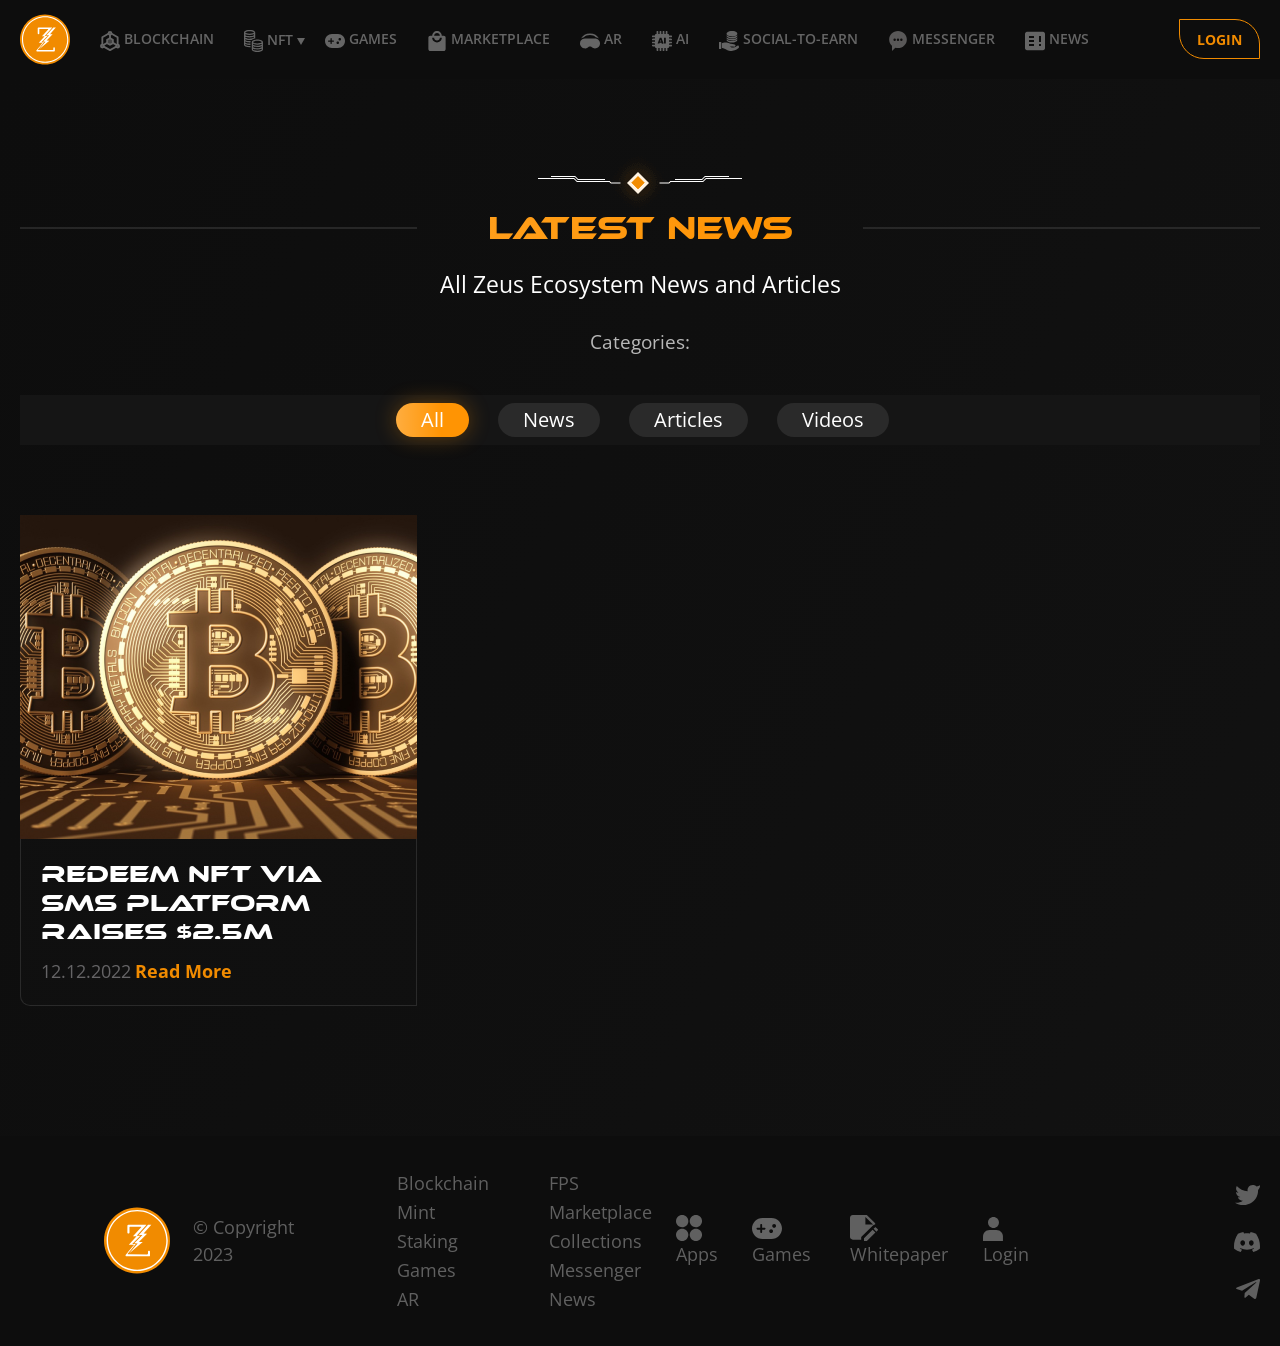
==== public/news-page.html @ db698a30 "added" ====
<!DOCTYPE html>
<html lang="en">
<head>
    <meta charset="UTF-8">
    <meta http-equiv="X-UA-Compatible" content="IE=edge">
    <meta name="viewport" content="width=device-width, initial-scale=1.0">
    <title>news</title>
    <link rel="shortcut icon" href="../assets/img/svg/logo.svg" type="image/x-icon">
    <link rel="stylesheet" href="../assets/style/css/plugins/bootstrap.css">
    <link rel="stylesheet" href="../assets/style/css/plugins/swiper.css">
    <link rel="stylesheet" href="../assets/style/css/main.css">
</head>
<body>

    <!-- Header -->
    <header class="header">
        <div class="container">
            <div class="row d-flex align-items-center">
                <div class="col-lg-11 d-flex">
                    <a href="./index.html" class="header__logo"><img loading="lazy" src="../assets/img/svg/logo.svg" alt=""></a>
                    <ul class="header-item d-flex align-items-center justify-content-between">
                        <li class="header-item__list"><a href="#">
                            <svg width="22" height="22" viewBox="0 0 22 22" fill="none" xmlns="http://www.w3.org/2000/svg">
                                <mask id="mask0_301_143" style="mask-type:luminance" maskUnits="userSpaceOnUse" x="0" y="0" width="23" height="22">
                                <path d="M19.4199 14.6839V6.78933L12.8411 3.08887M9.15696 3.08887L2.57812 6.78933V14.6839M4.15705 17.1513L10.999 20.9996L15.2095 18.6312L17.841 17.1507" stroke="white" stroke-width="2" stroke-linecap="round" stroke-linejoin="round"/>
                                <path d="M9.42072 8.76332L7.8418 9.68436V13.3685L9.42072 14.2895L10.9996 15.2106L12.5786 14.2895L14.1575 13.3685V9.68436L12.5786 8.76332L10.9996 7.84229L9.42072 8.76332Z" fill="#F18B00" stroke="white" stroke-width="2" stroke-linecap="round" stroke-linejoin="round"/>
                                <path d="M11.0002 7.84186V4.15771M14.158 13.1049L17.8422 15.2102M7.84235 13.1049L4.1582 15.2102" stroke="white" stroke-width="2" stroke-linecap="round" stroke-linejoin="round"/>
                                <path d="M10.9998 4.15784C11.8718 4.15784 12.5787 3.45093 12.5787 2.57892C12.5787 1.70691 11.8718 1 10.9998 1C10.1278 1 9.4209 1.70691 9.4209 2.57892C9.4209 3.45093 10.1278 4.15784 10.9998 4.15784Z" fill="#F18B00" stroke="white" stroke-width="2" stroke-linecap="round" stroke-linejoin="round"/>
                                <path d="M2.57892 18.1578C3.45093 18.1578 4.15784 17.4509 4.15784 16.5789C4.15784 15.7069 3.45093 15 2.57892 15C1.70691 15 1 15.7069 1 16.5789C1 17.4509 1.70691 18.1578 2.57892 18.1578Z" fill="#F18B00" stroke="white" stroke-width="2" stroke-linecap="round" stroke-linejoin="round"/>
                                <path d="M19.4217 18.1578C20.2937 18.1578 21.0006 17.4509 21.0006 16.5789C21.0006 15.7069 20.2937 15 19.4217 15C18.5497 15 17.8428 15.7069 17.8428 16.5789C17.8428 17.4509 18.5497 18.1578 19.4217 18.1578Z" fill="#F18B00" stroke="white" stroke-width="2" stroke-linecap="round" stroke-linejoin="round"/>
                                </mask>
                                <g mask="url(#mask0_301_143)">
                                <path d="M-1.63086 -1.10547H23.6319V24.1573H-1.63086V-1.10547Z" fill="#656565"/>
                                </g>
                            </svg>
                            <span>Blockchain</span>
                        </a></li>
                        <li class="header-list position-relative">
                            <div class="d-flex align-items-center">
                                <span>
                                    <svg width="19" height="22" viewBox="0 0 19 22" fill="none" xmlns="http://www.w3.org/2000/svg">
                                        <path d="M1.25162 9.16435C1.25162 9.39144 1.21738 9.62233 1.26392 9.83529C1.29387 9.97383 1.41958 10.1173 1.54046 10.2053C2.12565 10.6317 2.81139 10.7985 3.50302 10.9311C4.45248 11.1125 5.41102 11.1582 6.37438 11.0881C6.46318 11.0816 6.55197 11.0778 6.6413 11.0761C6.65574 11.0761 6.67072 11.0924 6.67232 11.093C6.60707 11.5325 6.54234 11.9655 6.47334 12.4278C5.61054 12.5109 4.72474 12.455 3.84215 12.342C2.95849 12.229 2.10051 12.0073 1.28799 11.6124C1.19866 12.4615 1.16657 12.5343 1.88601 12.8961C2.96117 13.4372 4.1326 13.5551 5.31207 13.5986C5.70201 13.6132 6.09249 13.6008 6.50062 13.6008V14.8775C4.71672 14.9638 2.96491 14.8296 1.3019 14.0723C1.11147 14.7085 1.27355 15.0633 1.86141 15.3458C2.68516 15.7418 3.56133 15.9363 4.46264 15.989C5.13448 16.0281 5.8106 15.9966 6.50169 15.9966V17.2825C6.31126 17.295 6.11923 17.3173 5.9272 17.3189C4.38561 17.3325 2.86916 17.1902 1.44044 16.541C0.963303 16.3242 0.516124 16.0477 0.245998 15.5794C0.116552 15.3555 0.0127804 15.0768 0.0117106 14.8226C-0.00326664 10.7187 -0.00112703 6.6142 0.00315219 2.50974C0.0036871 1.76382 0.48617 1.3292 1.05424 0.989648C1.9518 0.45289 2.95207 0.236122 3.97267 0.105192C5.06387 -0.0344301 6.15828 -0.0366032 7.24841 0.107909C8.41076 0.262199 9.5485 0.508304 10.5172 1.24173C10.9959 1.6041 11.2431 2.08327 11.2399 2.70478C11.2302 4.53997 11.2324 6.3757 11.2415 8.21089C11.2425 8.44722 11.1778 8.54012 10.9419 8.57598C10.1487 8.69767 9.37893 8.91335 8.6504 9.26322C8.54609 9.3132 8.42467 9.34471 8.34069 9.41914C7.86302 9.84073 7.27195 9.87984 6.68944 9.92113C5.40514 10.0124 4.12458 9.97383 2.86756 9.6647C2.33479 9.53377 1.81647 9.34145 1.25108 9.16435H1.25162ZM5.5838 3.78318C6.67767 3.75004 7.75229 3.67127 8.77931 3.30075C9.11095 3.18123 9.4351 3.01825 9.73036 2.8243C10.0385 2.6222 10.0272 2.46302 9.74053 2.23756C9.60841 2.13379 9.46077 2.04469 9.3094 1.97189C8.56107 1.61116 7.76192 1.44709 6.94299 1.36505C5.39551 1.20968 3.86515 1.26944 2.37866 1.77794C2.07162 1.8828 1.77743 2.0485 1.50356 2.22778C1.18154 2.43857 1.19331 2.61839 1.51104 2.8444C1.656 2.94762 1.81166 3.03998 1.97267 3.11386C3.12592 3.64193 4.3578 3.73592 5.5838 3.78318ZM1.25429 6.69026C1.25429 6.80435 1.27087 6.93039 1.25108 7.05045C1.18796 7.43455 1.36555 7.69043 1.68649 7.82897C2.1663 8.0365 2.64932 8.26414 3.15373 8.38094C4.55411 8.70582 5.97428 8.73353 7.39605 8.51567C8.13635 8.40213 8.86489 8.23534 9.52229 7.85233C10.0117 7.56711 10.1171 7.23897 9.94433 6.70058C7.05478 7.79366 4.17272 7.79474 1.25483 6.6908L1.25429 6.69026ZM1.25429 4.24605C1.25429 4.32592 1.26873 4.42425 1.25162 4.51715C1.16175 5.01262 1.44204 5.26687 1.82824 5.46191C2.46478 5.78353 3.14571 5.95466 3.84215 6.05897C4.85954 6.21109 5.88174 6.22576 6.90554 6.11928C7.74106 6.03181 8.55732 5.86122 9.32651 5.50483C9.95128 5.21526 10.108 4.88875 9.95021 4.25366C7.05692 5.32229 4.17005 5.32446 1.25376 4.24605H1.25429Z" fill="#656565"/>
                                        <path d="M7.74644 15.7681C7.74644 14.6473 7.77854 13.5249 7.73628 12.4052C7.70311 11.5403 8.10536 10.9862 8.78683 10.5755C9.60469 10.0822 10.5124 9.86213 11.4389 9.72142C12.7232 9.52638 14.0128 9.52747 15.2971 9.72251C16.1968 9.85887 17.0768 10.0778 17.8791 10.5396C18.6173 10.9644 19.0147 11.555 18.9992 12.4715C18.9612 14.6946 18.9655 16.9193 18.9976 19.1429C19.0104 20.0236 18.6258 20.6033 17.9176 21.0162C17.0222 21.5377 16.0337 21.761 15.0233 21.8914C13.9144 22.0343 12.8018 22.0397 11.6946 21.8892C10.552 21.7338 9.42764 21.4997 8.47444 20.7766C7.99089 20.4099 7.72879 19.9361 7.74109 19.2945C7.76356 18.1199 7.74751 16.9443 7.74751 15.7686L7.74644 15.7681ZM13.3795 13.4141C14.1712 13.3125 14.9671 13.2364 15.7534 13.1017C16.3578 12.9979 16.9446 12.804 17.4555 12.4362C17.7866 12.1977 17.7967 12.0179 17.4565 11.8016C17.1661 11.6164 16.8532 11.4512 16.5295 11.3382C15.4934 10.9775 14.4156 10.8732 13.3255 10.8748C12.253 10.877 11.1928 10.9856 10.176 11.3447C9.82133 11.4697 9.48648 11.6723 9.16982 11.882C8.94997 12.0276 8.96014 12.1716 9.16233 12.3411C9.31799 12.4715 9.49343 12.5883 9.67637 12.6736C10.8494 13.2196 12.1011 13.3407 13.379 13.4141H13.3795ZM9.04679 16.2527C8.97137 17.1105 8.92751 17.1632 9.66942 17.5348C10.0321 17.7168 10.4284 17.8434 10.8221 17.9461C11.9631 18.2433 13.1308 18.2808 14.2963 18.1993C15.2554 18.1324 16.2038 17.97 17.0858 17.5403C17.7095 17.236 17.8369 16.9823 17.6999 16.2456C16.3284 16.8862 14.8767 17.0823 13.3886 17.085C11.8914 17.0877 10.4311 16.8894 9.04679 16.2532V16.2527ZM17.7309 13.7705C16.3348 14.4333 14.8708 14.6272 13.3779 14.6294C11.8866 14.6316 10.4263 14.4311 9.01363 13.7792C9.01363 13.9421 9.02914 14.0524 9.01095 14.1562C8.94088 14.5604 9.12435 14.8331 9.46722 14.9749C9.96629 15.1814 10.4696 15.4036 10.9928 15.5198C12.5675 15.8691 14.1535 15.8561 15.7331 15.5296C16.3348 15.4052 16.9307 15.2389 17.4341 14.8608C17.5641 14.7636 17.6791 14.5952 17.7186 14.4376C17.7673 14.2437 17.7304 14.0269 17.7304 13.7705H17.7309ZM9.03877 18.7545C8.92109 19.4341 9.00239 19.6498 9.53355 19.9378C9.7443 20.0518 9.9695 20.1426 10.1958 20.2213C11.1918 20.569 12.2252 20.681 13.2709 20.682C14.5686 20.6837 15.8481 20.5652 17.0527 20.0127C17.7026 19.715 17.8454 19.4401 17.7117 18.7512C14.8195 19.8302 11.9315 19.8345 9.03877 18.754V18.7545Z" fill="#656565"/>
                                    </svg>
                                </span>
                                <span class="mx-1 text">NFT</span>
                                <span>
                                    <svg width="8" height="7" viewBox="0 0 8 7" fill="none" xmlns="http://www.w3.org/2000/svg">
                                        <path d="M4 7L-1.35122e-07 2.22545e-07L8 -4.76837e-07L4 7Z" fill="#656565"/>
                                    </svg>
                                </span>
                            </div>
                            <div class="header-info d-flex">
                                <ul class="header-info-item">
                                    <li class="header-info__list"><a href="#">
                                        <svg width="29" height="22" viewBox="0 0 29 22" fill="none" xmlns="http://www.w3.org/2000/svg">
                                            <path d="M5.92507 0C7.23266 0.0103355 8.54884 0.132065 9.82683 0.521084C10.3271 0.673246 10.8106 0.863879 11.233 1.17366C11.5012 1.37032 11.7268 1.59856 11.7881 1.93964C11.8118 2.07199 11.7836 2.18137 11.6919 2.28387C11.4234 2.58389 11.0791 2.77624 10.7132 2.93702C9.92541 3.28326 9.09118 3.46786 8.24037 3.5893C6.91117 3.77908 5.57693 3.80262 4.24151 3.67084C3.13463 3.56146 2.0461 3.36738 1.02655 2.90802C0.702983 2.76217 0.403986 2.58188 0.150579 2.3321C-0.00868912 2.17506 -0.0332602 2.00596 0.0377886 1.80757C0.139625 1.52306 0.348331 1.32381 0.590489 1.1527C1.00968 0.856128 1.48363 0.669226 1.97446 0.520222C3.25275 0.132639 4.56863 0.00861295 5.92507 0Z" fill="#494949"/>
                                            <path d="M15.908 11.8572C14.2896 11.8442 12.9198 11.7156 11.5909 11.3062C11.082 11.1495 10.5906 10.9534 10.164 10.6321C10.0903 10.5767 10.0261 10.5095 9.95561 10.4501C9.76378 10.2885 9.75371 10.0932 9.83778 9.87762C9.93192 9.63588 10.1075 9.45702 10.3126 9.30371C10.8091 8.93221 11.3849 8.71975 11.9799 8.55869C13.5453 8.13493 15.1439 8.0422 16.7591 8.14067C17.776 8.20269 18.7772 8.35112 19.7467 8.66664C20.1872 8.8099 20.612 8.98704 20.9904 9.25462C21.1994 9.40247 21.3939 9.56928 21.4966 9.8047C21.6523 10.1624 21.6061 10.283 21.3734 10.4978C20.9936 10.8483 20.5265 11.0519 20.0425 11.2215C19.1091 11.5491 18.1392 11.711 17.154 11.7906C16.6629 11.8302 16.1697 11.844 15.9083 11.8575L15.908 11.8572Z" fill="#494949"/>
                                            <path d="M23.1417 2.72514C24.4105 2.73346 25.6974 2.8529 26.9499 3.2201C27.4659 3.3714 27.9647 3.5626 28.4052 3.87267C28.6435 4.04034 28.8504 4.23499 28.9549 4.51233C29.0366 4.72937 29.0138 4.91484 28.8318 5.08537C28.513 5.38367 28.1337 5.58119 27.7305 5.74139C26.8569 6.08821 25.9404 6.26449 25.0079 6.37014C23.9516 6.48986 22.8921 6.51053 21.832 6.42727C20.594 6.32995 19.3755 6.14161 18.2343 5.63201C17.9104 5.48731 17.6111 5.30701 17.3583 5.05638C17.1999 4.89933 17.1762 4.72851 17.2461 4.53099C17.3503 4.23556 17.5703 4.03287 17.8225 3.85918C18.295 3.53418 18.829 3.33953 19.3802 3.18564C20.5984 2.84572 21.8462 2.73059 23.142 2.72456L23.1417 2.72514Z" fill="#494949"/>
                                            <path d="M21.5496 13.102C21.5496 13.5117 21.5546 13.9033 21.5446 14.2943C21.5428 14.3601 21.4862 14.4339 21.4362 14.4878C21.181 14.7637 20.8542 14.9415 20.512 15.0928C19.7207 15.4427 18.882 15.6285 18.0267 15.7499C16.6141 15.9503 15.1969 15.9658 13.7798 15.8051C12.7588 15.6891 11.7558 15.495 10.8159 15.0695C10.4749 14.915 10.148 14.7359 9.90706 14.4459C9.85939 14.3885 9.82742 14.3024 9.82594 14.2286C9.81795 13.8568 9.82209 13.4844 9.82209 13.0862C9.9109 13.1439 9.98136 13.1913 10.0533 13.2361C10.6833 13.628 11.3819 13.8554 12.1022 14.0259C13.4133 14.336 14.7473 14.4353 16.093 14.4057C17.4492 14.3762 18.7852 14.218 20.0783 13.8C20.5804 13.6377 21.0602 13.4296 21.4898 13.1238C21.5004 13.1161 21.5152 13.1141 21.5493 13.1017L21.5496 13.102Z" fill="#494949"/>
                                            <path d="M21.5493 19.177C21.5493 19.5973 21.5531 19.9889 21.5451 20.3805C21.544 20.4385 21.4969 20.5037 21.4546 20.5519C21.2325 20.804 20.946 20.9725 20.6434 21.1164C19.8838 21.4775 19.0723 21.6713 18.2429 21.802C16.7434 22.0382 15.2381 22.0595 13.7313 21.8849C12.7348 21.7695 11.7561 21.5754 10.8372 21.1655C10.4911 21.011 10.1584 20.8304 9.91239 20.5382C9.86176 20.4779 9.82802 20.3863 9.82624 20.3085C9.81736 19.9378 9.82239 19.5666 9.82239 19.1879C10.0566 19.3194 10.2703 19.4546 10.4971 19.564C11.3174 19.9591 12.1963 20.1718 13.0954 20.3047C15.0782 20.5982 17.056 20.5749 19.022 20.1678C19.7861 20.0096 20.5277 19.7851 21.2044 19.3932C21.3131 19.3303 21.4173 19.2603 21.5496 19.177H21.5493Z" fill="#494949"/>
                                            <path d="M21.5484 11.0567C21.5484 11.4868 21.5514 11.8864 21.5446 12.2861C21.5437 12.3352 21.4978 12.3892 21.4611 12.4314C21.2331 12.692 20.9377 12.8643 20.6259 13.0113C19.8793 13.3633 19.0821 13.5539 18.268 13.6843C16.9379 13.8973 15.5998 13.9381 14.2582 13.8238C13.1057 13.7256 11.9719 13.537 10.9032 13.0808C10.5681 12.9378 10.2519 12.7635 9.98758 12.5117C9.87479 12.4044 9.80966 12.2892 9.81736 12.1222C9.83275 11.7756 9.82209 11.4282 9.82209 11.0633C9.98876 11.1638 10.1335 11.2603 10.2866 11.3424C11.072 11.7641 11.9251 11.9918 12.8017 12.1394C14.9737 12.5054 17.1389 12.4807 19.2899 11.9921C20.0848 11.8115 20.8486 11.5488 21.5487 11.0567H21.5484Z" fill="#494949"/>
                                            <path d="M21.5499 17.1493C21.5499 17.4788 21.528 17.7892 21.5564 18.0952C21.5827 18.38 21.4596 18.5641 21.2444 18.7263C20.7527 19.0969 20.1854 19.3122 19.5969 19.4779C18.0851 19.9034 16.5365 20.0116 14.9717 19.9533C14.0042 19.9172 13.0465 19.8035 12.1078 19.566C11.4574 19.4015 10.8242 19.1948 10.2641 18.8196C10.2114 18.7843 10.1616 18.7449 10.1107 18.7073C9.90765 18.5575 9.79308 18.3803 9.81617 18.1116C9.84282 17.7998 9.82239 17.4843 9.82239 17.1441C9.90972 17.2004 9.97663 17.2449 10.0444 17.2873C10.699 17.6976 11.4278 17.9287 12.178 18.101C13.4713 18.3978 14.786 18.4969 16.1117 18.4653C17.3426 18.4357 18.5593 18.2994 19.7446 17.9609C20.3616 17.7846 20.9554 17.5575 21.4812 17.1877C21.4957 17.1774 21.5126 17.1702 21.5502 17.1495L21.5499 17.1493Z" fill="#494949"/>
                                            <path d="M11.7676 5.01819C11.7676 5.40147 11.7742 5.78876 11.762 6.1752C11.7597 6.24927 11.6972 6.33253 11.6406 6.39253C11.3766 6.6736 11.0394 6.85361 10.6865 7.00606C9.86916 7.35919 9.00444 7.54265 8.12344 7.66237C7.0204 7.81252 5.91234 7.84669 4.80191 7.77319C3.58253 7.69251 2.38151 7.51509 1.24236 7.05889C0.848929 6.90127 0.475627 6.70863 0.172189 6.40861C0.0777536 6.31502 0.0297956 6.21482 0.0342362 6.07787C0.0443014 5.76752 0.0371965 5.45659 0.0377886 5.14595C0.0377886 5.1003 0.0422292 5.05494 0.0443014 5.01819C0.348627 5.17581 0.638447 5.34778 0.945733 5.481C1.76161 5.83441 2.62633 6.02017 3.50704 6.14477C4.60919 6.30066 5.71607 6.34631 6.82739 6.28487C8.18205 6.20994 9.51658 6.02706 10.7783 5.51229C11.1155 5.37477 11.4311 5.18787 11.7674 5.01819H11.7676Z" fill="#494949"/>
                                            <path d="M0.0374926 2.96199C1.22016 3.73572 2.53782 3.99641 3.88449 4.16407C4.91499 4.29241 5.95023 4.3125 6.98636 4.24762C8.2759 4.16695 9.5456 3.98177 10.7478 3.49715C11.0953 3.35704 11.4207 3.16497 11.7602 2.99472C11.7617 3.01367 11.7676 3.05358 11.7676 3.09349C11.7682 3.41848 11.7629 3.74376 11.7709 4.06847C11.7739 4.18389 11.7339 4.26944 11.6572 4.35012C11.3772 4.64554 11.024 4.83388 10.6522 4.99207C9.86532 5.32711 9.03464 5.5054 8.18857 5.62483C7.02692 5.78876 5.85935 5.81862 4.69 5.73623C3.50082 5.65239 2.33 5.47095 1.22075 5.02106C0.832647 4.86373 0.464377 4.67195 0.166565 4.37337C0.0762734 4.28293 0.0312758 4.18647 0.0345322 4.05498C0.0437094 3.69783 0.0377886 3.34039 0.0377886 2.96142L0.0374926 2.96199Z" fill="#494949"/>
                                            <path d="M9.82209 15.1146C10.8052 15.7829 11.9053 16.0514 13.0329 16.2371C14.2878 16.4438 15.5531 16.4883 16.8219 16.4057C18.0904 16.3233 19.3409 16.1398 20.5238 15.6615C20.8717 15.5208 21.1979 15.3308 21.5395 15.1608C21.5407 15.1694 21.5493 15.2033 21.5493 15.2375C21.5502 15.5814 21.5549 15.9256 21.546 16.2696C21.5443 16.3431 21.5099 16.4292 21.4611 16.4855C21.1878 16.8013 20.8213 16.9902 20.4409 17.1524C19.6499 17.4895 18.8145 17.6683 17.9637 17.7875C16.8121 17.9485 15.6549 17.979 14.4959 17.8983C13.302 17.8153 12.1267 17.6342 11.0128 17.1837C10.6155 17.0229 10.238 16.8277 9.93785 16.5168C9.85584 16.4318 9.81736 16.3425 9.82002 16.2225C9.82772 15.861 9.82269 15.4993 9.82269 15.1143L9.82209 15.1146Z" fill="#494949"/>
                                            <path d="M17.2464 5.69058C18.5217 6.51369 19.9492 6.77265 21.4084 6.92079C22.9824 7.08071 24.5511 7.02874 26.1074 6.74279C26.9819 6.58202 27.8338 6.35004 28.6104 5.90935C28.6699 5.87547 28.727 5.83786 28.7847 5.80111C28.8407 5.76551 28.8963 5.72905 28.9724 5.67938C28.9724 6.10084 28.9766 6.5002 28.968 6.89926C28.9668 6.95611 28.912 7.01898 28.8682 7.06693C28.5757 7.38561 28.1956 7.57854 27.7998 7.74276C27.0378 8.05828 26.2355 8.23025 25.4197 8.34767C24.4262 8.49065 23.4265 8.52424 22.4238 8.48979C22.1135 8.47916 21.8036 8.45246 21.4939 8.42835C21.4368 8.42404 21.377 8.40624 21.3264 8.38012C20.477 7.94028 19.5587 7.71175 18.6194 7.54839C18.3965 7.50963 18.1712 7.48207 17.9471 7.44992C17.6309 7.40455 17.4513 7.17947 17.2653 6.96328C17.2514 6.94692 17.2479 6.9185 17.2476 6.89582C17.2467 6.49962 17.247 6.10343 17.247 5.69029L17.2464 5.69058Z" fill="#494949"/>
                                            <path d="M11.7676 7.01869C11.7676 7.2145 11.7585 7.38704 11.7706 7.55815C11.7801 7.69051 11.7395 7.74706 11.5995 7.78094C11.0344 7.9176 10.487 8.10536 9.97455 8.37868C9.65306 8.55036 9.34488 8.74358 9.12819 9.037C9.03286 9.1659 8.96655 9.31979 8.91208 9.4708C8.88455 9.54746 8.85494 9.57502 8.77709 9.58937C7.70662 9.78431 6.62608 9.85695 5.53904 9.83369C4.42239 9.80986 3.3161 9.69445 2.23408 9.41252C1.61833 9.25203 1.01945 9.04992 0.487764 8.69592C0.451352 8.67152 0.416419 8.64453 0.380599 8.61956C0.139329 8.45103 -0.00572876 8.25121 0.0300917 7.93425C0.0632478 7.64198 0.0371965 7.3434 0.0371965 7.04339C0.0608795 7.04339 0.0780496 7.03822 0.0866347 7.04425C0.746796 7.50418 1.49873 7.7574 2.27731 7.94229C3.82765 8.31064 5.40286 8.39504 6.99169 8.30346C8.05801 8.24202 9.10835 8.08957 10.1297 7.77721C10.6862 7.60696 11.2209 7.38963 11.6969 7.05372C11.7114 7.04339 11.7295 7.03736 11.7674 7.01898L11.7676 7.01869Z" fill="#494949"/>
                                            <path d="M0.0374926 13.0928C0.619797 13.5074 1.24532 13.7457 1.89542 13.9283C2.90401 14.2114 3.93777 14.348 4.98397 14.4003C6.26906 14.4643 7.54676 14.4023 8.81409 14.1761C8.84754 14.17 8.88218 14.17 8.92422 14.1666V15.65C8.65689 15.6925 8.38691 15.7413 8.11515 15.7775C6.89873 15.9397 5.67788 15.967 4.45495 15.8616C3.35665 15.7672 2.27612 15.5866 1.24976 15.176C0.888598 15.0316 0.545195 14.8553 0.251823 14.599C0.107357 14.4726 0.0185462 14.336 0.0315719 14.1284C0.0525904 13.7957 0.0371965 13.4606 0.0371965 13.0925L0.0374926 13.0928Z" fill="#494949"/>
                                            <path d="M0.0478539 15.2599C1.03662 15.9268 2.14646 16.1969 3.28442 16.379C4.82204 16.6247 6.36675 16.6365 7.91325 16.4637C8.20189 16.4315 8.48786 16.3795 8.77531 16.337C8.82267 16.3302 8.87034 16.3253 8.93162 16.3178C8.93162 16.7973 8.9331 17.2647 8.92747 17.7323C8.92718 17.7605 8.87152 17.8084 8.83718 17.8127C8.19744 17.8937 7.55889 17.9896 6.9165 18.0413C5.99553 18.115 5.07278 18.0861 4.15447 17.9867C3.02421 17.8644 1.91259 17.6637 0.883269 17.1633C0.599962 17.0255 0.330273 16.8644 0.12956 16.6207C0.0792337 16.5595 0.0437094 16.4691 0.0413411 16.391C0.0318679 16.0568 0.0371965 15.7221 0.0377886 15.3876C0.0377886 15.3509 0.0431173 15.3144 0.0475578 15.2599H0.0478539Z" fill="#494949"/>
                                            <path d="M8.92658 10.1458V11.6057C8.44819 11.668 7.97216 11.7417 7.49347 11.7897C6.55415 11.8839 5.61186 11.8908 4.67076 11.8207C3.43214 11.7283 2.21366 11.5396 1.06829 11.0415C0.729626 10.8942 0.411683 10.7125 0.153539 10.4461C0.0715368 10.3614 0.0321639 10.2709 0.0351243 10.1512C0.0428212 9.83599 0.0374926 9.52018 0.0380847 9.20495C0.0380847 9.1593 0.0422292 9.11365 0.0451895 9.05164C0.19824 9.14495 0.331457 9.23337 0.471186 9.31003C1.21809 9.72 2.03337 9.93791 2.8676 10.0981C4.07839 10.3304 5.30369 10.4085 6.53372 10.351C7.32976 10.3137 8.12284 10.2173 8.92718 10.1466L8.92658 10.1458Z" fill="#494949"/>
                                            <path d="M0.0374926 11.0705C1.02803 11.7397 2.1281 12.0076 3.25571 12.1925C4.50113 12.3966 5.75722 12.4469 7.01596 12.3576C7.61958 12.3148 8.21906 12.2192 8.8206 12.1477C8.84961 12.1443 8.87863 12.14 8.92037 12.1345V13.6311C8.51154 13.6874 8.09975 13.7534 7.6853 13.7997C6.71253 13.9079 5.7362 13.9234 4.75987 13.8554C3.48632 13.7667 2.2329 13.5792 1.05586 13.0638C0.72637 12.9197 0.4179 12.742 0.1639 12.4859C0.0739051 12.3955 0.0300917 12.2979 0.0342362 12.1664C0.0440054 11.856 0.0371965 11.5451 0.0371965 11.2344C0.0371965 11.1882 0.0371965 11.142 0.0371965 11.0705H0.0374926Z" fill="#494949"/>
                                            <path d="M22.3732 10.5075C22.3732 10.2899 22.3447 10.0714 22.38 9.86327C22.4294 9.56899 22.3678 9.3152 22.1979 9.0769C22.1875 9.06255 22.1796 9.04647 22.1662 9.02408C22.2991 9.02408 22.4199 9.02149 22.5404 9.02436C24.2367 9.06743 25.9099 8.93393 27.5313 8.40969C28.0192 8.25178 28.4848 8.04679 28.9025 7.74993C28.917 7.7396 28.9348 7.733 28.9727 7.71319C28.9727 8.0333 28.9478 8.33877 28.9795 8.63879C29.0121 8.94943 28.8682 9.14179 28.6346 9.31232C28.1376 9.67464 27.5692 9.88652 26.9798 10.0516C25.5052 10.4639 23.9951 10.5652 22.4694 10.5219C22.4407 10.521 22.4122 10.5135 22.3732 10.5075Z" fill="#494949"/>
                                            <path d="M22.3743 12.5373V11.0613C22.5697 11.0613 22.7601 11.061 22.9504 11.0613C24.4664 11.0651 25.9632 10.9298 27.4153 10.4762C27.9611 10.3057 28.4822 10.0835 28.9727 9.7289C28.9727 9.86585 28.9727 9.97724 28.9727 10.0884C28.9727 10.3559 28.9771 10.6238 28.9694 10.8911C28.9677 10.9565 28.9458 11.043 28.8993 11.0823C28.6965 11.254 28.497 11.4377 28.2672 11.5695C27.6287 11.9364 26.9191 12.1267 26.1985 12.2703C24.9658 12.5161 23.7189 12.5993 22.462 12.5453C22.4377 12.5442 22.4134 12.5407 22.3746 12.5367L22.3743 12.5373Z" fill="#494949"/>
                                            <path d="M22.3746 14.5665V13.0831C22.4401 13.0831 22.5022 13.0816 22.5641 13.0831C23.8599 13.1147 25.1467 13.038 26.4155 12.767C27.2364 12.5916 28.0357 12.3559 28.751 11.9086C28.817 11.8672 28.8809 11.8233 28.9603 11.771C28.9653 11.817 28.9721 11.8514 28.9724 11.8862C28.9733 12.2255 28.9783 12.5649 28.9691 12.9039C28.9671 12.982 28.9327 13.0727 28.8821 13.1333C28.6601 13.3986 28.3614 13.5686 28.05 13.7161C27.2945 14.0741 26.4869 14.2645 25.6633 14.3965C24.5943 14.5679 23.5167 14.615 22.4347 14.5751C22.4202 14.5746 22.406 14.5711 22.3749 14.5665H22.3746Z" fill="#494949"/>
                                            <path d="M22.3764 16.6003V15.1195C22.5893 15.1195 22.7947 15.1195 22.9999 15.1195C24.4158 15.1209 25.8152 14.9943 27.1799 14.605C27.8105 14.425 28.4144 14.1873 28.973 13.7882C28.973 13.8539 28.973 13.8944 28.973 13.9346C28.973 14.2117 28.952 14.4907 28.9789 14.7655C29.0047 15.029 28.8866 15.1984 28.6932 15.3509C28.2572 15.6948 27.7495 15.9001 27.2225 16.0655C26.2317 16.3767 25.2104 16.5291 24.1737 16.5808C23.6325 16.6078 23.0893 16.6012 22.5472 16.6086C22.4939 16.6095 22.441 16.6035 22.3764 16.6V16.6003Z" fill="#494949"/>
                                        </svg>
                                        Mint  
                                    </a></li>
                                    <li class="header-info__list"><a href="#">
                                        <svg width="29" height="22" viewBox="0 0 29 22" fill="none" xmlns="http://www.w3.org/2000/svg">
                                            <path d="M24.4301 0H15.8715V4.46953H11.3003L20.1925 15.1244L29 4.38262H24.4301V0ZM0 17.5305H4.56992V22H13.1285V17.5305H17.6997L8.89092 6.87438L0 17.5305Z" fill="#494949"/>
                                        </svg>
                                        Staking
                                    </a></li>
                                    <li class="header-info__list"><a href="#">
                                        <svg width="29" height="29" viewBox="0 0 29 29" fill="none" xmlns="http://www.w3.org/2000/svg">
                                            <path d="M26.03 0H2.96997C1.33017 0 0 1.32931 0 2.96997V26.03C0 27.6698 1.32931 29 2.96997 29H26.03C27.6698 29 29 27.6707 29 26.03V2.96997C29 1.33017 27.6707 0 26.03 0ZM13.4911 19.4207H6.3594V17.9201L8.92028 15.3316C9.43661 14.8014 9.85175 14.3586 10.1657 14.0023C10.4796 13.6459 10.708 13.3216 10.8498 13.0284C10.9916 12.7352 11.0626 12.4213 11.0626 12.0866C11.0626 11.6818 10.9493 11.3782 10.7244 11.1759C10.4987 10.9735 10.1977 10.8723 9.82062 10.8723C9.42537 10.8723 9.04137 10.9631 8.66947 11.1447C8.29758 11.3264 7.90925 11.5841 7.50449 11.9197L6.33259 10.5307C6.62578 10.2799 6.93627 10.042 7.26406 9.81888C7.59184 9.59575 7.97325 9.41499 8.40828 9.27834C8.84331 9.14083 9.36569 9.0725 9.97456 9.0725C10.6448 9.0725 11.22 9.19358 11.7017 9.43575C12.1834 9.67791 12.5545 10.0066 12.8148 10.4234C13.0751 10.8394 13.2057 11.3108 13.2057 11.8366C13.2057 12.3997 13.0942 12.9134 12.871 13.3787C12.6479 13.844 12.3235 14.3041 11.8972 14.7608C11.4717 15.2165 10.9588 15.7216 10.3586 16.2751L9.04655 17.5102V17.6079H13.4911V19.4224V19.4207ZM23.0471 17.1002C22.6077 17.87 21.9712 18.4494 21.1383 18.8378C20.3055 19.2261 19.3031 19.4207 18.1312 19.4207H15.2425V9.21866H18.4451C19.515 9.21866 20.443 9.40807 21.2291 9.78775C22.0153 10.1666 22.625 10.7279 23.0575 11.4691C23.4899 12.2111 23.7061 13.1287 23.7061 14.2219C23.7061 15.3714 23.4864 16.3305 23.0471 17.1002Z" fill="#494949"/>
                                        </svg>
                                        2D
                                    </a></li>
                                    <li class="header-info__list"><a href="#">
                                        <svg width="29" height="27" viewBox="0 0 29 27" fill="none" xmlns="http://www.w3.org/2000/svg">
                                            <path d="M28.9987 19.0032C28.9898 19.0911 28.978 19.1791 28.9725 19.2671C28.9401 19.8012 28.927 20.3373 28.8731 20.8693C28.8131 21.4571 28.5212 21.9514 28.1658 22.4045C28.0229 22.5867 27.8497 22.7438 27.6882 22.9107C27.301 23.3107 26.7917 23.4678 26.2845 23.6193C23.9712 24.3069 21.6565 24.9904 19.3411 25.6711C18.3349 25.9671 17.3197 26.2247 16.2776 26.3588C16.0554 26.3874 15.8332 26.4111 15.582 26.4411C15.5033 20.8107 15.5599 15.2032 15.5371 9.57903C15.7683 9.51061 15.996 9.44149 16.2252 9.37517C18.8359 8.62049 21.4467 7.8651 24.0581 7.11181C25.486 6.69991 26.9152 6.2915 28.3438 5.88169C28.5674 5.81746 28.5715 5.81886 28.662 6.04576C28.8945 6.63079 28.9704 7.24236 28.9684 7.86859C28.967 8.33565 28.9732 8.8034 28.9773 9.27115C28.9773 9.31653 28.9911 9.36261 28.9987 9.40798V19.0032ZM18.533 22.3773C18.6178 22.3598 18.6689 22.3535 18.7179 22.3389C19.5744 22.0806 20.4308 21.8195 21.2873 21.5612C21.9663 21.3566 22.6344 21.1262 23.2334 20.7311C24.8386 19.672 25.958 18.2639 26.2996 16.3112C26.4563 15.4162 26.4901 14.5135 26.2817 13.6212C26.0326 12.5545 25.4805 11.7049 24.4411 11.2811C23.6827 10.9718 22.8759 10.9334 22.0885 11.1205C20.9236 11.397 19.7745 11.7391 18.6171 12.0469C18.515 12.0742 18.515 12.1279 18.515 12.2061C18.515 13.2498 18.5116 14.2936 18.5136 15.3373C18.5185 17.5322 18.5267 19.7279 18.533 21.9228C18.533 22.0652 18.533 22.2076 18.533 22.3766V22.3773Z" fill="#494949"/>
                                            <path d="M13.4671 9.57913C13.4444 15.2026 13.501 20.8101 13.4209 26.4468C13.0993 26.4028 12.8053 26.3616 12.5113 26.3219C11.089 26.1306 9.72459 25.6942 8.3533 25.2914C6.29465 24.6861 4.24153 24.0613 2.1884 23.4365C1.53278 23.2368 1.08902 22.7516 0.697722 22.2175C0.280195 21.6471 0.08765 21.0007 0.0648758 20.2886C-0.047615 16.8593 0.0213977 13.4287 0.0165669 9.99871C0.0151866 9.18677 0.0324398 8.37414 0.0441719 7.56221C0.0517633 7.00509 0.173226 6.47102 0.373363 5.953C0.41477 5.84549 0.463079 5.82803 0.572809 5.86015C2.26776 6.34954 3.96478 6.83196 5.65974 7.31995C8.18008 8.04532 10.699 8.77417 13.218 9.50233C13.2974 9.52537 13.3767 9.5512 13.4671 9.57982V9.57913ZM4.88265 13.4831C4.90267 13.4545 4.9144 13.4433 4.91923 13.4294C4.95098 13.34 4.9841 13.2506 5.01171 13.1592C5.16078 12.6607 5.58451 12.4031 6.08279 12.5099C6.85642 12.6754 7.36228 13.3204 7.3119 14.117C7.28499 14.5429 7.07726 14.8871 6.61004 14.9024C6.38023 14.9101 6.14904 14.9003 5.91854 14.885C5.75359 14.8738 5.67147 14.9471 5.64939 15.1021C5.60315 15.4274 5.55139 15.7528 5.51757 16.0802C5.4879 16.3664 5.51412 16.3881 5.80397 16.4272C5.86125 16.4348 5.91854 16.4418 5.97513 16.4502C6.59831 16.5382 7.0952 16.8321 7.41887 17.3857C7.69009 17.85 7.75772 18.3561 7.69906 18.8888C7.61487 19.6532 6.98064 20.0575 6.26843 19.7929C5.49618 19.5066 5.10626 18.9021 4.93717 18.1306C4.89508 17.9386 4.80605 17.8576 4.63697 17.8248C4.1801 17.7369 3.72324 17.6475 3.26569 17.5609C2.99447 17.51 2.97031 17.5344 2.99999 17.8088C3.00206 17.8297 3.0062 17.8507 3.01103 17.8716C3.2719 19.1296 3.9634 20.0952 4.98755 20.8282C5.78672 21.4007 6.66594 21.6806 7.66111 21.6304C8.20217 21.6031 8.65627 21.4258 9.04826 21.0809C9.72114 20.4889 9.86123 19.6819 9.74805 18.8574C9.61003 17.8576 9.09795 17.045 8.2629 16.4614C8.16214 16.3909 8.06483 16.3155 7.94061 16.2233C8.07449 16.1584 8.17042 16.1046 8.27118 16.0634C9.09519 15.7283 9.44716 14.9324 9.28567 14.0821C9.16144 13.4287 8.86607 12.8513 8.44095 12.3472C7.60452 11.3552 6.53344 10.8058 5.25463 10.6941C4.60108 10.6368 4.03104 10.8483 3.62386 11.3992C3.39543 11.7077 3.2436 12.0554 3.14629 12.4289C3.11731 12.5406 3.14284 12.6167 3.23808 12.6698C3.37542 12.7466 3.51275 12.8241 3.65354 12.8925C4.06209 13.0915 4.47272 13.2862 4.88196 13.4824L4.88265 13.4831Z" fill="#494949"/>
                                            <path d="M27.202 3.98822C26.6983 4.13622 26.2228 4.27864 25.7466 4.41617C23.5803 5.0431 21.4139 5.67003 19.247 6.29556C17.708 6.73958 16.169 7.18289 14.6286 7.62342C14.5624 7.64227 14.483 7.64855 14.4181 7.6297C12.1193 6.97136 9.8205 6.31092 7.52307 5.64699C5.66318 5.10943 3.80466 4.56697 1.94546 4.02592C1.90612 4.01475 1.86817 3.99869 1.81641 3.98054C2.07313 3.72781 2.35194 3.52675 2.67769 3.41784C3.65076 3.09251 4.62315 2.76299 5.60589 2.47186C7.3319 1.96083 9.06481 1.47492 10.797 0.984132C11.699 0.728614 12.6059 0.488454 13.5375 0.371167C13.8274 0.334864 14.1248 0.347431 14.4181 0.359299C15.298 0.39281 16.1793 0.405376 17.0379 0.654611C17.9323 0.915016 18.8343 1.14959 19.7293 1.4086C21.5596 1.93849 23.3891 2.47396 25.2159 3.01641C25.5968 3.12951 25.9674 3.27751 26.3394 3.41923C26.6562 3.54001 26.9336 3.72921 27.202 3.98891V3.98822Z" fill="#494949"/>
                                            <path d="M20.4531 20.0523C20.4531 19.5684 20.4531 19.086 20.4531 18.6036C20.4552 17.1864 20.4559 15.7692 20.4607 14.352C20.4614 14.0601 20.48 13.769 20.489 13.4772C20.4938 13.3348 20.5463 13.2517 20.6995 13.2126C21.2937 13.0611 21.8817 12.8929 22.5035 12.897C23.2647 12.9026 23.852 13.1965 24.1577 13.9275C24.2661 14.1872 24.3365 14.4727 24.3696 14.7527C24.469 15.5974 24.4379 16.438 24.1626 17.2506C23.7947 18.3369 23.0653 19.0958 22.0301 19.5398C21.5463 19.7472 21.0321 19.884 20.5311 20.0516C20.5125 20.0578 20.4904 20.0523 20.4531 20.0523Z" fill="#494949"/>
                                        </svg>
                                         3D
                                    </a></li>
                                </ul>
                                <ul class="header-info-item">
                                    <li class="header-info__list"><a href="#">
                                        <svg width="29" height="19" viewBox="0 0 29 19" fill="none" xmlns="http://www.w3.org/2000/svg">
                                            <path d="M7.60817 0C7.7661 0 7.9237 0 8.08162 0C8.25849 0.019778 8.43568 0.0376724 8.61223 0.0599619C9.90213 0.223209 11.0654 0.709811 12.1351 1.43092C12.6509 1.77845 13.2106 1.98439 13.8416 1.9778C14.2933 1.97309 14.7452 1.97906 15.1969 1.97686C15.791 1.97403 16.3305 1.79195 16.8172 1.46106C17.7451 0.830049 18.7479 0.370445 19.8527 0.147864C20.1856 0.0809957 20.5255 0.0483462 20.8621 0C21.0513 0 21.2408 0 21.43 0C21.4869 0.00973204 21.5437 0.0185223 21.6003 0.02951C22.0109 0.107994 22.4335 0.149434 22.8302 0.272811C23.9078 0.607781 24.7716 1.26956 25.4984 2.11342C26.4232 3.1874 27.0722 4.42525 27.6123 5.72087C28.449 7.72849 28.8747 9.82622 28.9771 11.9946C29.0415 13.3605 28.9714 14.7161 28.7516 16.0651C28.659 16.6324 28.5264 17.1855 28.2652 17.7051C27.6158 18.9963 26.0593 19.2955 25.0259 18.6861C24.5038 18.3782 24.0234 18.0171 23.5683 17.6213C22.5023 16.6939 21.5355 15.6701 20.6145 14.6034C20.1828 14.1033 19.6395 13.8603 18.9823 13.86C16.9789 13.8597 14.9758 13.8616 12.9724 13.8622C11.9838 13.8625 10.9949 13.8594 10.0064 13.8631C9.36173 13.8656 8.82953 14.1096 8.39778 14.5924C7.85327 15.2011 7.30497 15.8073 6.7355 16.3925C5.94622 17.204 5.11998 17.9763 4.15382 18.5854C3.30547 19.1203 2.43911 19.1376 1.58287 18.6375C0.986557 18.2893 0.671347 17.7117 0.479947 17.0712C0.200428 16.136 0.105044 15.1697 0.040296 14.2022C-0.0370852 13.0598 0.000815805 11.9186 0.121151 10.7787C0.309709 8.99554 0.731357 7.27171 1.43442 5.62041C1.99693 4.29905 2.66525 3.03577 3.64278 1.96148C4.43049 1.09564 5.36696 0.452069 6.52357 0.174235C6.87826 0.0888441 7.24622 0.0568225 7.60817 0.000313937V0ZM9.03104 8.42826C9.10337 8.42826 9.15959 8.42826 9.21581 8.42826C9.73126 8.42826 10.2467 8.42826 10.7619 8.42826C11.0376 8.42826 11.0325 8.42606 11.1472 8.17303C11.403 7.60825 11.3929 7.06295 11.048 6.53396C10.999 6.45862 10.9463 6.43099 10.8572 6.43162C10.3314 6.43539 9.80548 6.43382 9.27961 6.43319C9.22402 6.43319 9.16812 6.42817 9.09926 6.42471C9.09926 6.35345 9.09863 6.29694 9.09926 6.24043C9.10463 5.70768 9.10937 5.17525 9.11569 4.6425C9.11663 4.56684 9.116 4.50499 9.02378 4.46952C8.43062 4.24128 7.83526 4.19105 7.22727 4.41332C7.12431 4.45099 7.09683 4.50217 7.09809 4.60576C7.10346 5.15421 7.10062 5.70266 7.10062 6.25142C7.10062 6.30699 7.10062 6.36255 7.10062 6.43319C7.02387 6.43319 6.96702 6.43319 6.91048 6.43319C6.35302 6.43319 5.79556 6.43131 5.2381 6.43633C5.1803 6.43696 5.0906 6.46364 5.06976 6.5054C4.76813 7.10376 4.76686 7.70715 5.06154 8.31053C5.10576 8.40094 5.17209 8.43171 5.27537 8.43046C5.79588 8.42512 6.3167 8.42794 6.83721 8.42794H7.01408C7.01408 8.99052 7.0226 9.53269 7.00934 10.0745C7.00492 10.2532 7.07409 10.3511 7.21748 10.4356C7.69377 10.7165 8.53201 10.6845 8.97198 10.3555C9.00767 10.3288 9.0282 10.2607 9.02883 10.2114C9.03357 9.83532 9.03136 9.45922 9.03136 9.08313C9.03136 8.87028 9.03136 8.65775 9.03136 8.42763L9.03104 8.42826ZM18.56 9.02348C18.5568 9.87268 19.2738 10.585 20.1338 10.5875C20.9856 10.59 21.6988 9.88712 21.7061 9.03792C21.7133 8.18433 21.003 7.47201 20.1408 7.46824C19.2823 7.46479 18.5631 8.17208 18.56 9.02348ZM24.0401 8.60343C24.8929 8.61285 25.6096 7.9178 25.6247 7.0664C25.6399 6.2307 24.9311 5.503 24.0926 5.49326C23.1965 5.4829 22.4872 6.16477 22.4786 7.04537C22.4704 7.89205 23.1738 8.5937 24.0398 8.60343H24.0401ZM20.1344 6.30165C20.9983 6.30385 21.6957 5.61884 21.7061 4.75771C21.7162 3.9104 21.0077 3.2009 20.1496 3.1987C19.2671 3.19619 18.5562 3.89376 18.5597 4.75897C18.5631 5.60754 19.269 6.29914 20.1344 6.30134V6.30165Z" fill="#494949"/>
                                        </svg>
                                        Game-Ready
                                    </a></li>
                                    <li class="header-info__list"><a href="#">
                                        <svg width="29" height="29" viewBox="0 0 29 29" fill="none" xmlns="http://www.w3.org/2000/svg">
                                            <path d="M14.5 0C11.6322 0 8.82875 0.85041 6.44424 2.44369C4.05972 4.03697 2.20122 6.30156 1.10375 8.95109C0.0062826 11.6006 -0.280866 14.5161 0.27862 17.3288C0.838105 20.1415 2.2191 22.7252 4.24696 24.753C6.27482 26.7809 8.85847 28.1619 11.6712 28.7214C14.4839 29.2809 17.3994 28.9937 20.0489 27.8962C22.6984 26.7988 24.963 24.9403 26.5563 22.5558C28.1496 20.1712 29 17.3678 29 14.5C29 10.6544 27.4723 6.96623 24.753 4.24695C22.0338 1.52767 18.3456 0 14.5 0ZM12.4286 20.2896L7.25 15.1111L8.89679 13.4643L12.4286 16.9961L20.1032 9.32143L21.7562 10.9641L12.4286 20.2896Z" fill="#494949"/>
                                        </svg>
                                        Game-Pass 
                                    </a></li>
                                    <li class="header-info__list"><a href="#">
                                        <svg width="29" height="29" viewBox="0 0 29 29" fill="none" xmlns="http://www.w3.org/2000/svg">
                                            <path d="M7.26285 16.5471C7.09048 16.5471 6.95567 16.5471 6.82085 16.5471C5.36312 16.5471 3.90538 16.5543 2.44703 16.5447C1.42021 16.538 0.662413 16.0743 0.238267 15.1608C-0.177877 14.2634 -0.044908 13.4149 0.605779 12.6543C0.702427 12.5417 0.807079 12.4345 0.913577 12.3303C4.82262 8.50502 8.7329 4.68032 12.6432 0.856217C13.8067 -0.281377 15.2028 -0.285593 16.3583 0.844775C20.3135 4.71223 24.2693 8.57849 28.2209 12.449C29.2803 13.4866 29.2551 15.0277 28.171 15.9756C27.7438 16.3495 27.239 16.5453 26.6616 16.5459C25.1786 16.5471 23.6956 16.5459 22.2126 16.5459C22.0778 16.5459 21.9424 16.5459 21.7639 16.5459C21.7639 16.7133 21.7639 16.8452 21.7639 16.977C21.7639 18.3417 21.7669 19.7057 21.7626 21.0703C21.7577 22.6409 20.7524 23.6231 19.1531 23.6238C16.0616 23.625 12.9701 23.625 9.87791 23.6238C8.28474 23.6238 7.26223 22.6247 7.261 21.0697C7.25977 19.7051 7.261 18.3411 7.261 16.9764C7.261 16.8446 7.261 16.7133 7.261 16.5459L7.26285 16.5471Z" fill="#494949"/>
                                            <path d="M14.4979 25.9917C16.4715 25.9917 18.4451 25.9911 20.4181 25.9917C21.1839 25.9917 21.7348 26.4843 21.7342 27.1618C21.7342 27.8381 21.1783 28.3446 20.4199 28.3452C16.4604 28.3476 12.5009 28.3476 8.54136 28.3452C7.77802 28.3452 7.23629 27.8471 7.23568 27.1624C7.23568 26.4662 7.7614 25.9917 8.53951 25.9917C10.5254 25.9905 12.5113 25.9917 14.4979 25.9917Z" fill="#494949"/>
                                        </svg>
                                        Upgradable
                                    </a></li>
                                    <li class="header-info__list"><a href="#">
                                        <svg width="29" height="17" viewBox="0 0 29 17" fill="none" xmlns="http://www.w3.org/2000/svg">
                                            <circle cx="2" cy="2.34717" r="2" fill="#494949"/>
                                            <rect x="7" y="0.347168" width="22" height="4" rx="2" fill="#494949"/>
                                            <circle cx="2" cy="8.34717" r="2" fill="#494949"/>
                                            <rect x="7" y="6.34717" width="22" height="4" rx="2" fill="#494949"/>
                                            <circle cx="2" cy="14.3472" r="2" fill="#494949"/>
                                            <rect x="7" y="12.3472" width="22" height="4" rx="2" fill="#494949"/>
                                        </svg>
                                        Common
                                    </a></li>
                                </ul>
                                <ul class="header-info-item">
                                    <li class="header-info__list"><a href="#">
                                        <svg width="29" height="17" viewBox="0 0 29 17" fill="none" xmlns="http://www.w3.org/2000/svg">
                                            <circle cx="2" cy="2.34717" r="2" fill="#494949"/>
                                            <rect x="7" y="0.347168" width="22" height="4" rx="2" fill="#494949"/>
                                            <circle cx="2" cy="8.34717" r="2" fill="#494949"/>
                                            <rect x="7" y="6.34717" width="22" height="4" rx="2" fill="#494949"/>
                                            <circle cx="2" cy="14.3472" r="2" fill="#494949"/>
                                            <rect x="7" y="12.3472" width="22" height="4" rx="2" fill="#494949"/>
                                        </svg>
                                        Uncommon
                                    </a></li>
                                    <li class="header-info__list"><a href="#">
                                        <svg width="29" height="17" viewBox="0 0 29 17" fill="none" xmlns="http://www.w3.org/2000/svg">
                                            <circle cx="2" cy="2.34717" r="2" fill="#494949"/>
                                            <rect x="7" y="0.347168" width="22" height="4" rx="2" fill="#494949"/>
                                            <circle cx="2" cy="8.34717" r="2" fill="#494949"/>
                                            <rect x="7" y="6.34717" width="22" height="4" rx="2" fill="#494949"/>
                                            <circle cx="2" cy="14.3472" r="2" fill="#494949"/>
                                            <rect x="7" y="12.3472" width="22" height="4" rx="2" fill="#494949"/>
                                        </svg>
                                        Rare 
                                    </a></li>
                                    <li class="header-info__list"><a href="#">
                                        <svg width="29" height="17" viewBox="0 0 29 17" fill="none" xmlns="http://www.w3.org/2000/svg">
                                            <circle cx="2" cy="2.34717" r="2" fill="#494949"/>
                                            <rect x="7" y="0.347168" width="22" height="4" rx="2" fill="#494949"/>
                                            <circle cx="2" cy="8.34717" r="2" fill="#494949"/>
                                            <rect x="7" y="6.34717" width="22" height="4" rx="2" fill="#494949"/>
                                            <circle cx="2" cy="14.3472" r="2" fill="#494949"/>
                                            <rect x="7" y="12.3472" width="22" height="4" rx="2" fill="#494949"/>
                                        </svg>
                                        Ultra Rare 
                                    </a></li>
                                    <li class="header-info__list"><a href="#">
                                        <svg width="29" height="17" viewBox="0 0 29 17" fill="none" xmlns="http://www.w3.org/2000/svg">
                                            <circle cx="2" cy="2.34717" r="2" fill="#494949"/>
                                            <rect x="7" y="0.347168" width="22" height="4" rx="2" fill="#494949"/>
                                            <circle cx="2" cy="8.34717" r="2" fill="#494949"/>
                                            <rect x="7" y="6.34717" width="22" height="4" rx="2" fill="#494949"/>
                                            <circle cx="2" cy="14.3472" r="2" fill="#494949"/>
                                            <rect x="7" y="12.3472" width="22" height="4" rx="2" fill="#494949"/>
                                        </svg>
                                        Epic  
                                    </a></li>
                                </ul>
                                <ul class="header-info-item">
                                    <li class="header-info__list"><a href="#">
                                        <svg width="29" height="17" viewBox="0 0 29 17" fill="none" xmlns="http://www.w3.org/2000/svg">
                                            <circle cx="2" cy="2.34717" r="2" fill="#494949"/>
                                            <rect x="7" y="0.347168" width="22" height="4" rx="2" fill="#494949"/>
                                            <circle cx="2" cy="8.34717" r="2" fill="#494949"/>
                                            <rect x="7" y="6.34717" width="22" height="4" rx="2" fill="#494949"/>
                                            <circle cx="2" cy="14.3472" r="2" fill="#494949"/>
                                            <rect x="7" y="12.3472" width="22" height="4" rx="2" fill="#494949"/>
                                        </svg>
                                        Legendary
                                    </a></li>
                                </ul>
                            </div>
                        </li>
                        <li class="header-item__list"><a href="#">
                            <svg width="30" height="21" viewBox="0 0 30 21" fill="none" xmlns="http://www.w3.org/2000/svg">
                                <path d="M10.5 0C4.701 0 0 4.701 0 10.5C0 16.299 4.701 21 10.5 21H19.5C25.299 21 30 16.299 30 10.5C30 4.701 25.299 0 19.5 0H10.5ZM9.1875 6C9.705 6 10.125 6.42 10.125 6.9375V9.75H12.5625C12.8111 9.75 13.0496 9.84877 13.2254 10.0246C13.4012 10.2004 13.5 10.4389 13.5 10.6875C13.5 10.9361 13.4012 11.1746 13.2254 11.3504C13.0496 11.5262 12.8111 11.625 12.5625 11.625H10.125V14.0625C10.125 14.3111 10.0262 14.5496 9.85041 14.7254C9.6746 14.9012 9.43614 15 9.1875 15C8.93886 15 8.7004 14.9012 8.52459 14.7254C8.34877 14.5496 8.25 14.3111 8.25 14.0625V11.625H5.4375C5.18886 11.625 4.9504 11.5262 4.77459 11.3504C4.59877 11.1746 4.5 10.9361 4.5 10.6875C4.5 10.4389 4.59877 10.2004 4.77459 10.0246C4.9504 9.84877 5.18886 9.75 5.4375 9.75H8.25V6.9375C8.25 6.42 8.67 6 9.1875 6ZM21 13.125C21 13.6223 20.8025 14.0992 20.4508 14.4508C20.0992 14.8025 19.6223 15 19.125 15C18.6277 15 18.1508 14.8025 17.7992 14.4508C17.4475 14.0992 17.25 13.6223 17.25 13.125C17.25 12.6277 17.4475 12.1508 17.7992 11.7992C18.1508 11.4475 18.6277 11.25 19.125 11.25C19.6223 11.25 20.0992 11.4475 20.4508 11.7992C20.8025 12.1508 21 12.6277 21 13.125ZM22.125 9.75C21.6277 9.75 21.1508 9.55246 20.7992 9.20082C20.4475 8.84919 20.25 8.37228 20.25 7.875C20.25 7.37772 20.4475 6.90081 20.7992 6.54917C21.1508 6.19754 21.6277 6 22.125 6C22.6223 6 23.0992 6.19754 23.4508 6.54917C23.8025 6.90081 24 7.37772 24 7.875C24 8.37228 23.8025 8.84919 23.4508 9.20082C23.0992 9.55246 22.6223 9.75 22.125 9.75Z" fill="#656565"/>
                            </svg>
                             <span>Games</span>   
                        </a></li>
                        <li class="header-item__list"><a href="#">
                            <svg width="19" height="22" viewBox="0 0 19 22" fill="none" xmlns="http://www.w3.org/2000/svg">
                                <path d="M9.5 12.5714C8.10025 12.5714 6.75782 12.0196 5.76805 11.0372C4.77827 10.0549 4.22222 8.72256 4.22222 7.33333H6.33333C6.33333 8.16687 6.66696 8.96627 7.26083 9.55567C7.85469 10.1451 8.66015 10.4762 9.5 10.4762C10.3399 10.4762 11.1453 10.1451 11.7392 9.55567C12.333 8.96627 12.6667 8.16687 12.6667 7.33333H14.7778C14.7778 8.72256 14.2217 10.0549 13.232 11.0372C12.2422 12.0196 10.8998 12.5714 9.5 12.5714ZM9.5 2.09524C10.3399 2.09524 11.1453 2.42636 11.7392 3.01576C12.333 3.60516 12.6667 4.40456 12.6667 5.2381H6.33333C6.33333 4.40456 6.66696 3.60516 7.26083 3.01576C7.85469 2.42636 8.66015 2.09524 9.5 2.09524ZM16.8889 5.2381H14.7778C14.7778 4.55022 14.6413 3.86908 14.376 3.23356C14.1108 2.59805 13.722 2.0206 13.232 1.5342C12.7419 1.0478 12.16 0.661965 11.5197 0.398726C10.8794 0.135487 10.1931 0 9.5 0C8.10025 0 6.75782 0.551869 5.76805 1.5342C4.77827 2.51654 4.22222 3.84887 4.22222 5.2381H2.11111C0.939444 5.2381 0 6.17048 0 7.33333V19.9048C0 20.4605 0.22242 20.9934 0.61833 21.3863C1.01424 21.7793 1.55121 22 2.11111 22H16.8889C17.4488 22 17.9858 21.7793 18.3817 21.3863C18.7776 20.9934 19 20.4605 19 19.9048V7.33333C19 6.77764 18.7776 6.24471 18.3817 5.85178C17.9858 5.45884 17.4488 5.2381 16.8889 5.2381Z" fill="#656565"/>
                            </svg>
                            <span>Marketplace</span>
                        </a></li>
                        <li class="header-item__list"><a href="#">
                            <svg width="29" height="22" viewBox="0 0 29 22" fill="none" xmlns="http://www.w3.org/2000/svg">
                                <path d="M14.4995 2.262C17.8654 2.262 20.8904 3.42381 22.9277 5.51363C24.604 5.73163 26.1854 6.41618 27.4916 7.48925C25.206 2.68613 20.4717 0 14.4995 0C8.60892 0 3.84205 2.6825 1.5293 7.47113C2.72688 6.49367 4.15547 5.84022 5.67811 5.57344C7.6773 3.393 10.8274 2.262 14.4995 2.262Z" fill="#656565"/>
                                <path d="M21.7504 21.75C19.8645 21.7522 18.0524 21.0172 16.7008 19.7019L16.6972 19.6983C16.541 19.5809 16.3734 19.4795 16.1969 19.3956C15.6657 19.149 15.086 19.0245 14.5004 19.0313C13.7501 19.0313 13.1791 19.2179 12.8057 19.3956C12.6287 19.4794 12.4605 19.5808 12.3037 19.6983L12.3001 19.7019C11.4478 20.5292 10.4054 21.1345 9.26444 21.4645C8.12347 21.7945 6.91888 21.8392 5.75661 21.5945C4.59433 21.3499 3.50997 20.8234 2.59886 20.0614C1.68775 19.2994 0.977798 18.3253 0.531437 17.2246C0.0850752 16.1239 -0.0840274 14.9304 0.0389974 13.7491C0.162022 12.5677 0.573406 11.4347 1.23698 10.4496C1.90055 9.46447 2.79598 8.65749 3.84454 8.09958C4.89311 7.54167 6.06268 7.24993 7.25043 7.25H21.7504C23.6732 7.25 25.5173 8.01384 26.8769 9.37348C28.2366 10.7331 29.0004 12.5772 29.0004 14.5C29.0004 16.4228 28.2366 18.2669 26.8769 19.6265C25.5173 20.9862 23.6732 21.75 21.7504 21.75Z" fill="#656565"/>
                            </svg>
                            <span>AR</span>
                        </a></li>
                        <li class="header-item__list"><a href="#">
                            <svg width="26" height="26" viewBox="0 0 26 26" fill="none" xmlns="http://www.w3.org/2000/svg">
                                <path d="M15.4171 25.9991H14.4884C14.2496 25.9608 14.0938 25.7959 13.9452 25.6274C13.8988 25.5745 13.8614 25.4916 13.8605 25.4224C13.855 24.371 13.8568 23.3197 13.8568 22.2674C13.8568 22.2164 13.8568 22.1653 13.8568 22.1143H12.1489V22.281C12.1489 23.3279 12.1489 24.3756 12.1471 25.4224C12.1471 25.4752 12.1398 25.5445 12.107 25.5791C11.9393 25.7577 11.7826 25.9554 11.5173 25.9982H10.5887C10.3663 25.9681 10.1849 25.8615 10.0227 25.7094C9.95616 25.6474 9.92517 25.5882 9.92426 25.4953C9.91332 24.4175 9.89783 23.3397 9.88234 22.2619C9.88234 22.2145 9.87778 22.1672 9.87505 22.1116H8.17533C8.17533 22.1708 8.17533 22.2227 8.17533 22.2747C8.17533 23.326 8.17533 24.3774 8.17351 25.4288C8.17351 25.4816 8.16622 25.5518 8.1325 25.5855C7.96116 25.7595 7.80805 25.9654 7.53737 25.9973H6.66245C6.6424 25.99 6.62235 25.98 6.60139 25.9763C6.20403 25.9216 6.05365 25.795 5.99624 25.3969C5.94976 25.0744 5.92971 24.7464 5.92515 24.4202C5.91421 23.7041 5.92059 22.988 5.91968 22.2719C5.91968 22.2246 5.91968 22.1781 5.91968 22.1289C5.59523 22.1089 5.28719 22.087 4.97914 22.0724C4.35029 22.0423 3.88549 21.3836 3.9019 20.9199C3.9101 20.6858 3.90099 20.4516 3.89916 20.2175C3.89916 20.1756 3.89916 20.1328 3.89916 20.0836C3.83081 20.0836 3.78251 20.0836 3.7342 20.0836C2.94313 20.0817 2.15115 20.0881 1.36007 20.0745C1.06114 20.069 0.760388 20.0353 0.466925 19.9788C0.183487 19.9232 0.055895 19.7556 0.0321993 19.4677C0.0130604 19.239 0.0212628 19.0085 0.00394667 18.7798C-0.0224832 18.4282 0.0823249 18.1403 0.36394 17.9161C0.434116 17.8606 0.493355 17.8269 0.584492 17.8278C1.63257 17.8305 2.67974 17.8296 3.72782 17.8296C3.77977 17.8296 3.83172 17.8296 3.89005 17.8296V16.1305C3.83901 16.1277 3.79618 16.125 3.75243 16.1241C2.66972 16.1086 1.587 16.094 0.50338 16.0785C0.4569 16.0785 0.391281 16.0822 0.366674 16.0548C0.215386 15.8899 0.0376675 15.736 0.026731 15.4891C0.0148832 15.2112 0.012149 14.9333 0.00576941 14.6545C0.000301167 14.4168 0.0677429 14.2109 0.259132 14.056C0.296498 14.0259 0.332042 13.9913 0.362117 13.953C0.421356 13.8774 0.495178 13.8546 0.591783 13.8546C1.63986 13.8583 2.68703 13.8565 3.73511 13.8565H3.88823V12.1491C3.82625 12.1491 3.77339 12.1491 3.72053 12.1491C2.72622 12.1491 1.731 12.1427 0.736692 12.1546C0.533455 12.1573 0.394926 12.0963 0.253663 11.9532C0.0814135 11.7792 0.00121254 11.5879 0.00576941 11.3501C0.00941491 11.1597 0.0103263 10.9702 0.00576941 10.7798C-0.00243296 10.4873 0.0786794 10.2341 0.292852 10.0245C0.356649 9.96167 0.413154 9.92613 0.506114 9.92522C1.46944 9.91702 2.43367 9.90336 3.39699 9.89151C3.55922 9.88969 3.72144 9.89151 3.89096 9.89151V8.17689H3.72691C2.71893 8.17689 1.71095 8.17234 0.702971 8.18054C0.525253 8.18236 0.398572 8.13772 0.277359 8.00562C0.136096 7.85073 0.00941491 7.69859 0.012149 7.4772C0.0148832 7.1729 0.00850354 6.86679 0.0312879 6.5634C0.055895 6.22176 0.20536 6.05321 0.544392 6.00492C0.879778 5.95755 1.22154 5.93295 1.56057 5.92748C2.28512 5.91564 3.01057 5.92293 3.73511 5.92202C3.78159 5.92202 3.82899 5.92202 3.87547 5.92202C3.89461 5.60406 3.91739 5.30432 3.92924 5.00458C3.95476 4.36137 4.59545 3.88306 5.09853 3.90401C5.3282 3.91313 5.55786 3.90401 5.78844 3.90219C5.83037 3.90219 5.87229 3.90219 5.9215 3.90219C5.9215 3.8284 5.9215 3.77555 5.9215 3.72271C5.92333 2.94011 5.91968 2.15842 5.93153 1.37582C5.93609 1.0943 5.96069 0.810959 6.00353 0.532174C6.05456 0.201459 6.22499 0.0602442 6.55855 0.0365566C6.78275 0.0210686 7.00877 0.0238018 7.23388 0.00649158C7.58112 -0.0208403 7.86364 0.0884872 8.08693 0.361806C8.14708 0.435602 8.17898 0.499376 8.17898 0.595038C8.17624 1.64276 8.17716 2.68957 8.17716 3.73729C8.17716 3.78831 8.17716 3.83933 8.17716 3.89217H9.87505C9.87778 3.83842 9.88234 3.79195 9.88325 3.74458C9.89874 2.66588 9.91241 1.5881 9.92882 0.509398C9.92882 0.462023 9.92335 0.396426 9.95069 0.371827C10.112 0.223324 10.2615 0.0474894 10.5021 0.0320013C10.7308 0.0174243 10.9614 0.0228907 11.1902 0.00466946C11.5474 -0.0244845 11.8391 0.0811987 12.0642 0.369094C12.1189 0.439246 12.1526 0.499376 12.1517 0.590482C12.1489 1.6382 12.1498 2.68501 12.1498 3.73273C12.1498 3.78375 12.1498 3.83477 12.1498 3.88944H13.8578V3.72362C13.8578 2.72055 13.8623 1.71747 13.8532 0.713476C13.8514 0.531263 13.9079 0.406448 14.0327 0.276166C14.2159 0.0875761 14.4228 0.00375839 14.6807 0.0110469C14.8666 0.0165133 15.0526 0.0165133 15.2376 0.0110469C15.5201 0.00375839 15.7644 0.0839318 15.9712 0.286188C16.0478 0.360895 16.0806 0.429224 16.0815 0.534908C16.0915 1.60449 16.1079 2.67408 16.1225 3.74367C16.1225 3.79104 16.1262 3.83933 16.1289 3.89399H17.8286V3.73C17.8286 2.73603 17.835 1.74115 17.8231 0.747185C17.8204 0.533996 17.8769 0.383671 18.0373 0.244279C18.1831 0.11673 18.3317 0.0174243 18.5286 0.0174243C18.8284 0.0174243 19.1301 0.012869 19.429 0.0347345C19.7844 0.0602442 19.9521 0.207836 20.0022 0.56315C20.0496 0.902977 20.0733 1.24827 20.0788 1.59265C20.0906 2.3133 20.0834 3.03304 20.0843 3.75369C20.0843 3.80015 20.0843 3.84662 20.0843 3.90857C20.3549 3.90857 20.6065 3.91039 20.8571 3.90857C21.6072 3.90037 22.1367 4.56727 22.1048 5.15308C22.0929 5.369 22.1048 5.58583 22.1057 5.80267C22.1057 5.84093 22.1103 5.8792 22.1139 5.92566C22.1722 5.92566 22.2205 5.92566 22.2688 5.92566C22.9979 5.92566 23.7279 5.91928 24.457 5.93113C24.7961 5.93659 25.1369 5.9621 25.4723 6.0113C25.7968 6.05868 25.9307 6.22631 25.9763 6.55338C25.9809 6.58345 25.9918 6.6126 26 6.64176V7.54371C25.9617 7.77603 25.805 7.92909 25.6482 8.0867C25.5808 8.15412 25.5152 8.18418 25.4176 8.18327C24.3705 8.17963 23.3233 8.18054 22.2761 8.18054H22.1139V9.87967C22.1649 9.8824 22.2078 9.88514 22.2515 9.88605C23.3342 9.90154 24.416 9.91702 25.4987 9.92887C25.5917 9.92978 25.65 9.96075 25.712 10.0273C25.8633 10.1894 25.9708 10.3707 26 10.593V11.5214C25.9608 11.7601 25.7968 11.9168 25.6282 12.0644C25.5753 12.1109 25.4924 12.1491 25.4231 12.1491C24.3714 12.1546 23.3196 12.1528 22.2679 12.1528H22.1148V13.8601H22.2816C23.3288 13.8601 24.3759 13.8601 25.4231 13.8619C25.476 13.8619 25.5452 13.8701 25.5799 13.902C25.7585 14.0687 25.9563 14.2263 25.9991 14.4915V15.4198C25.9699 15.6485 25.8569 15.8307 25.702 15.9956C25.6464 16.0548 25.5944 16.0831 25.5106 16.084C24.5919 16.0922 23.6733 16.105 22.7537 16.115C22.5432 16.1177 22.3317 16.115 22.113 16.115V17.8314C22.1722 17.8314 22.2233 17.8314 22.2752 17.8314C23.3269 17.8314 24.3787 17.8314 25.4295 17.8332C25.4823 17.8332 25.5516 17.8414 25.5862 17.8742C25.763 18.0437 25.9635 18.1995 25.9982 18.4683V19.3438C25.9909 19.3638 25.9799 19.3839 25.9772 19.4048C25.9225 19.8011 25.7959 19.9524 25.3976 20.0098C25.075 20.0562 24.7469 20.0763 24.4215 20.0808C23.7061 20.0918 22.9897 20.0854 22.2743 20.0863C22.2269 20.0863 22.1795 20.0863 22.1294 20.0863C22.1093 20.4134 22.0966 20.7259 22.0702 21.0374C22.0273 21.544 21.6527 21.9585 21.1515 22.0487C20.961 22.0833 20.766 22.0888 20.5719 22.1034C20.4105 22.1152 20.2492 22.1198 20.0824 22.128C20.0824 22.1972 20.0824 22.2501 20.0824 22.3029C20.0806 23.0846 20.087 23.8672 20.0724 24.6489C20.067 24.9432 20.0269 25.2384 19.9767 25.5281C19.9312 25.7941 19.7434 25.9317 19.48 25.9699C19.4326 25.9772 19.3871 25.9891 19.3397 25.9991H18.4648C18.2287 25.9654 18.0792 25.8032 17.9225 25.6465C17.855 25.58 17.825 25.5135 17.825 25.416C17.8286 24.3692 17.8277 23.3224 17.8277 22.2756V22.1134H16.128C16.1253 22.1681 16.1216 22.2164 16.1216 22.2637C16.107 23.3415 16.0906 24.4193 16.0797 25.4971C16.0788 25.59 16.0478 25.6483 15.9813 25.7112C15.819 25.8633 15.6377 25.9699 15.4153 26L15.4171 25.9991ZM8.49887 16.4038C8.49887 16.4038 8.49887 16.3974 8.49887 16.3938C8.8215 16.3938 9.14412 16.3901 9.46675 16.3956C9.56518 16.3974 9.61439 16.371 9.64447 16.2699C9.72194 16.012 9.81854 15.7606 9.89874 15.5037C9.92791 15.4107 9.96801 15.3716 10.0728 15.3697C10.8019 15.3615 11.531 15.3479 12.2601 15.3324C12.3449 15.3306 12.3841 15.3533 12.4087 15.4381C12.4934 15.7351 12.59 16.0284 12.6757 16.3254C12.6985 16.4038 12.7304 16.4293 12.8124 16.4284C13.1706 16.4238 13.5287 16.4293 13.886 16.4256C14.2396 16.422 14.5923 16.4156 14.9459 16.3992C15.0972 16.3929 15.1145 16.3546 15.0644 16.2143C14.8903 15.7332 14.7172 15.2522 14.5422 14.7712C13.835 12.827 13.1259 10.8837 12.4196 8.93945C12.3859 8.84744 12.3522 8.79368 12.2364 8.79824C11.9584 8.80826 11.6796 8.79733 11.4016 8.80279C10.9906 8.81099 10.5805 8.82466 10.1703 8.8365C10.0664 8.83924 10.009 8.88479 9.97074 8.99047C9.0858 11.4048 8.19538 13.8173 7.30679 16.2307C7.25393 16.3728 7.26305 16.3974 7.41433 16.4011C7.77615 16.4083 8.13888 16.4029 8.50069 16.4029L8.49887 16.4038ZM17.9562 16.3847V8.81099H15.5994V16.3856H17.9562V16.3847Z" fill="#656565"/>
                                <path d="M11.2252 11.4468C11.299 11.6618 11.3719 11.8558 11.4312 12.0526C11.5807 12.5464 11.721 13.042 11.8723 13.5358C11.9015 13.6306 11.8768 13.6771 11.7866 13.6771C11.3947 13.6771 11.0028 13.6734 10.6109 13.6652C10.5508 13.6643 10.4998 13.6361 10.5271 13.5532C10.7467 12.8699 10.9637 12.1847 11.1824 11.5014C11.186 11.4896 11.1979 11.4814 11.2261 11.4468H11.2252Z" fill="#656565"/>
                            </svg>
                            <span>AI</span>
                        </a></li>
                        <li class="header-item__list"><a href="#">
                            <svg width="26" height="26" viewBox="0 0 26 26" fill="none" xmlns="http://www.w3.org/2000/svg">
                                <path d="M13.9822 26C13.6267 25.9169 13.2559 25.8734 12.9185 25.7425C12.2637 25.4882 11.621 25.1991 10.9854 24.898C9.4532 24.1722 7.92665 23.4335 6.40009 22.6955C5.78466 22.3981 5.14514 22.1931 4.46526 22.1204C4.33884 22.1068 4.21455 22.0701 4.08991 22.0395C3.92241 21.9985 3.81795 21.891 3.79494 21.7165C3.77157 21.5389 3.74607 21.3598 3.74465 21.181C3.73332 19.6273 3.72412 18.0736 3.72199 16.5199C3.72128 15.9161 3.80096 15.8017 4.37496 15.6287C5.26908 15.3593 6.18197 15.1727 7.10406 15.0306C8.03536 14.8871 8.96913 14.859 9.90716 14.9259C10.8735 14.995 11.7949 15.246 12.6784 15.6434C13.1224 15.8431 13.5654 16.0455 13.9992 16.2671C14.5173 16.5318 15.0615 16.6645 15.638 16.7066C16.8016 16.7915 17.9631 16.9087 19.1044 17.1662C19.5424 17.2651 19.9755 17.3964 20.4014 17.5406C20.814 17.6802 21.1298 17.9564 21.3377 18.3505C21.4836 18.6271 21.5151 18.908 21.389 19.2036C21.2417 19.5493 21.0569 19.8661 20.781 20.1236C20.4935 20.3923 20.1539 20.497 19.7694 20.4696C18.7159 20.3941 17.6631 20.3006 16.6083 20.2492C15.7612 20.2078 14.9121 20.2168 14.0637 20.2067C13.9716 20.2056 13.8795 20.2261 13.7875 20.2376C13.7758 20.2391 13.7648 20.247 13.7464 20.2553C13.7556 20.2679 13.7602 20.2815 13.7687 20.2848C14.3965 20.5372 15.019 20.8037 15.6539 21.0357C16.1858 21.2299 16.7464 21.2878 17.3108 21.2907C18.3299 21.2961 19.3423 21.2184 20.343 21.0195C21.0973 20.8699 21.7594 20.5185 22.3349 20.0085C22.8133 19.5845 23.3264 19.2295 23.9365 19.0342C24.4602 18.8666 24.9786 18.8476 25.4836 19.104C25.7357 19.2321 25.9234 19.4144 25.9836 19.7097C26.0239 19.9075 25.9914 20.0852 25.8696 20.2427C25.769 20.3729 25.6617 20.4984 25.5501 20.6351C25.6369 20.6833 25.7208 20.73 25.8051 20.7771C25.9552 20.8609 26.0069 20.9918 25.9892 21.1609C25.9552 21.4871 25.8274 21.7752 25.5926 21.9913C25.2562 22.301 24.9124 22.6078 24.5427 22.8735C23.7637 23.4335 22.9648 23.9644 22.1762 24.51C21.6309 24.8876 21.0268 25.08 20.3745 25.1645C19.5116 25.276 18.6536 25.4253 17.7924 25.5522C16.8352 25.6936 15.877 25.8288 14.9195 25.9662C14.8289 25.9791 14.7372 25.9878 14.6462 25.9986H13.9829L13.9822 26Z" fill="#656565"/>
                                <path d="M0.000354106 14.7634C0.18024 14.4562 0.465649 14.4044 0.786115 14.412C1.36897 14.426 1.95254 14.4239 2.5354 14.4368C2.74574 14.4415 2.92633 14.6076 2.94333 14.8234C2.9713 15.1763 2.99043 15.5312 2.98972 15.8851C2.98653 18.1297 2.97803 20.374 2.96847 22.6185C2.96776 22.7951 2.98618 22.9775 2.86082 23.1328C2.77655 23.2371 2.67917 23.3044 2.54638 23.304C1.83958 23.3033 1.13243 23.3058 0.42599 23.2947C0.163243 23.2904 0.0832149 23.2012 0.0563029 22.9358C0.0371811 22.7484 0.0325778 22.5599 0.0198299 22.3718C0.0159348 22.3146 0.00672801 22.2575 0 22.2006C0 19.7215 0 17.2425 0 14.7634H0.000354106Z" fill="#656565"/>
                                <path d="M16.7956 0C17.4641 0.043518 18.1398 0.0456759 18.8027 0.139905C20.0481 0.316854 21.2456 0.669313 22.3285 1.34798C22.734 1.60189 23.1008 1.904 23.388 2.29422C23.6691 2.67617 23.8632 3.09553 23.8508 3.5843C23.8388 4.06299 23.6692 4.48199 23.3625 4.84812C22.7715 5.55303 22.024 6.01591 21.1855 6.35614C20.2039 6.75427 19.1865 6.97258 18.1373 7.06142C17.0449 7.15385 15.956 7.13155 14.8703 6.9769C13.6479 6.80283 12.479 6.46224 11.4174 5.80191C10.9847 5.53289 10.6019 5.20597 10.28 4.80316C9.77332 4.16873 9.65186 3.07863 10.3009 2.29135C10.7861 1.70259 11.3778 1.27461 12.0591 0.960632C13.0364 0.510347 14.0651 0.242046 15.126 0.111133C15.6773 0.0431583 16.2358 0.0356056 16.796 0.000719305L16.7956 0Z" fill="#656565"/>
                                <path d="M9.955 5.58936C10.2422 5.82025 10.5148 6.06518 10.8119 6.27306C11.6597 6.86648 12.608 7.22685 13.6055 7.45955C15.0584 7.79834 16.5293 7.91451 18.0162 7.80913C19.7315 7.68757 21.3438 7.21894 22.8168 6.30471C23.1093 6.12308 23.371 5.89074 23.6465 5.68143C23.6805 5.65553 23.7127 5.62676 23.7524 5.59367C23.968 6.23349 23.8416 6.80606 23.4868 7.34014C23.0792 7.95371 22.502 8.36156 21.8689 8.69783C20.9953 9.16214 20.0608 9.43548 19.0906 9.58797C17.6834 9.80952 16.2712 9.81383 14.8611 9.63617C13.5194 9.46713 12.2641 9.03411 11.1342 8.26589C10.6505 7.93681 10.2351 7.53436 9.99785 6.98049C9.81407 6.55071 9.78999 6.10474 9.92384 5.65301C9.93092 5.62892 9.94615 5.60698 9.955 5.589V5.58936Z" fill="#656565"/>
                                <path d="M9.92841 8.26123C9.98683 8.30295 10.0378 8.33064 10.0785 8.36984C10.569 8.84422 11.1607 9.15748 11.7602 9.45635C12.7485 9.94944 13.7942 10.2749 14.8862 10.3778C16.7637 10.5544 18.6387 10.5565 20.4765 10.0228C21.5937 9.6984 22.6263 9.21035 23.508 8.42487C23.5764 8.36409 23.6536 8.31338 23.7676 8.2267C23.8002 8.40581 23.8416 8.54607 23.8483 8.68813C23.877 9.28552 23.6904 9.80521 23.2945 10.2523C22.6557 10.973 21.8515 11.4258 20.9659 11.7445C19.7262 12.1901 18.4468 12.3929 17.1313 12.4095C15.6844 12.4278 14.2644 12.2861 12.8902 11.8002C12.1047 11.5226 11.3604 11.1665 10.7297 10.6026C10.3278 10.2429 10.0084 9.82535 9.88769 9.28012C9.82041 8.97729 9.84023 8.67339 9.893 8.37092C9.89866 8.33783 9.91424 8.30618 9.92947 8.26087L9.92841 8.26123Z" fill="#656565"/>
                                <path d="M23.7446 10.859C23.7786 11.0007 23.8048 11.0985 23.825 11.1978C23.933 11.7304 23.7672 12.1973 23.4871 12.6368C23.1691 13.1352 22.7251 13.4931 22.2322 13.7941C21.3859 14.3117 20.4585 14.6062 19.4995 14.8166C18.4638 15.0439 17.4163 15.0799 16.3618 15.0554C15.2733 15.0302 14.2057 14.8867 13.1667 14.5476C12.3289 14.2743 11.5311 13.9204 10.8406 13.3528C10.4971 13.0705 10.1958 12.7468 10.0159 12.3314C9.82537 11.8916 9.77934 11.4337 9.92487 10.9672C9.92983 10.9511 9.94045 10.9363 9.95072 10.9169C10.1288 11.0694 10.2928 11.2334 10.4787 11.3647C11.4808 12.0717 12.5885 12.5382 13.7726 12.8234C15.0251 13.1252 16.2956 13.1957 17.5778 13.1291C18.7619 13.0676 19.9234 12.8802 21.0481 12.4958C21.8954 12.2063 22.6769 11.7829 23.3724 11.2071C23.4907 11.1093 23.598 10.9971 23.7449 10.859H23.7446Z" fill="#656565"/>
                            </svg>
                            <span>Social-To-Earn</span>
                        </a></li>
                        <li class="header-item__list"><a href="#">
                            <svg width="23" height="26" viewBox="0 0 23 26" fill="none" xmlns="http://www.w3.org/2000/svg">
                                <path d="M1.35127e-05 11.1078C1.35127e-05 4.72315 5.02189 0 11.5005 0C17.9791 0 23 4.7241 23 11.1078C23 17.4916 17.9781 22.2147 11.4995 22.2147C10.3399 22.2147 9.2186 22.062 8.17397 21.7757C7.97008 21.7211 7.75351 21.7379 7.56062 21.8235L5.2701 22.8255C5.13203 22.8867 4.98093 22.9131 4.83018 22.9024C4.67943 22.8916 4.53366 22.844 4.40577 22.7638C4.27787 22.6836 4.17178 22.5733 4.09687 22.4426C4.02197 22.3119 3.98056 22.1648 3.9763 22.0143L3.90922 19.972C3.90402 19.8489 3.87422 19.7282 3.82155 19.6167C3.76889 19.5053 3.69443 19.4054 3.60254 19.323C2.4502 18.2875 1.53291 17.0192 0.91185 15.6028C0.290793 14.1863 -0.0197395 12.6542 0.000971885 11.1088L1.35127e-05 11.1078ZM7.97367 9.01779L4.6002 14.3622C4.26477 14.868 4.90688 15.4493 5.38607 15.078L9.0183 12.339C9.26748 12.1481 9.59332 12.1481 9.85209 12.339L12.5355 14.3431C13.3406 14.9444 14.4906 14.7249 15.0273 13.885L18.4008 8.54061C18.7362 8.03479 18.0941 7.46218 17.6149 7.82483L13.9827 10.5639C13.7431 10.7547 13.4076 10.7547 13.1585 10.5639L10.475 8.55969C10.2842 8.41613 10.0655 8.31366 9.83275 8.25877C9.60003 8.20388 9.35839 8.19779 9.12317 8.24086C8.88795 8.28394 8.6643 8.37525 8.46641 8.509C8.26852 8.64275 8.10073 8.81601 7.97367 9.01779Z" fill="#595858"/>
                                <path d="M3.73242 19.1907L4.66485 17.6431L8.39458 21.3573L3.73242 26.0002V19.1907Z" fill="#595858"/>
                                <rect x="3.73242" y="6.19092" width="16.1622" height="9.28569" fill="#595858"/>
                                <ellipse cx="7.14878" cy="11.4519" rx="1.55405" ry="1.54762" fill="#0E0D0D"/>
                                <ellipse cx="11.4984" cy="11.4519" rx="1.55405" ry="1.54762" fill="#0E0D0D"/>
                                <ellipse cx="15.8529" cy="11.4519" rx="1.55405" ry="1.54762" fill="#0E0D0D"/>
                            </svg>
                            <span>Messenger</span>
                        </a></li>
                        <li class="header-item__list"><a href="#">
                            <svg width="24" height="22" viewBox="0 0 24 22" fill="none" xmlns="http://www.w3.org/2000/svg">
                                <path d="M4.8 17.1111H10.8V14.6667H4.8V17.1111ZM16.8 17.1111H19.2V14.6667H16.8V17.1111ZM4.8 12.2222H10.8V9.77778H4.8V12.2222ZM16.8 12.2222H19.2V4.88889H16.8V12.2222ZM4.8 7.33333H10.8V4.88889H4.8V7.33333ZM2.4 22C1.74 22 1.1752 21.7609 0.7056 21.2826C0.2352 20.8034 0 20.2278 0 19.5556V2.44444C0 1.77222 0.2352 1.19656 0.7056 0.717444C1.1752 0.239148 1.74 0 2.4 0H21.6C22.26 0 22.8252 0.239148 23.2956 0.717444C23.7652 1.19656 24 1.77222 24 2.44444V19.5556C24 20.2278 23.7652 20.8034 23.2956 21.2826C22.8252 21.7609 22.26 22 21.6 22H2.4Z" fill="#656565"/>
                            </svg>
                            <span>News</span>
                        </a></li>
                    </ul>
                </div>
                <div class="col-lg-1 d-flex justify-content-end">
                    <a href="#" class="login">login</a>
                </div>
            </div>
        </div>
    </header>

    <!-- LATEST NEWS -->
    <div class="news">
        <div class="container">
            <div class="row">
                <div class="col-12">
                    <div class="news-head">
                        <img src="../assets/img/png/head.png" alt="">
                        <p class="title__text">LATEST NEWS</p>
                        <p class="news-head__title">All Zeus Ecosystem News and Articles</p>
                        <p class="categories__title">Categories:</p>
                    </div>
                    <div class="categories d-flex justify-content-center">
                        <div class="categories-item">
                            <input type="radio" name="categories" id="all" checked>
                            <label for="all">All</label>
                        </div>
                        <div class="categories-item">
                            <input type="radio" name="categories" id="news">
                            <label for="news">News</label>
                        </div>
                        <div class="categories-item">
                            <input type="radio" name="categories" id="articles">
                            <label for="articles">Articles</label>
                        </div>
                        <div class="categories-item">
                            <input type="radio" name="categories" id="videos">
                            <label for="videos">Videos</label>
                        </div>
                    </div>
                </div>
            </div>

            <div class="row">
                <div class="col-12">
                    <div class="all-news d-flex justify-content-between flex-wrap">
                        <div class="news-card">
                            <img src="../assets/img/png/news1.png" alt="" class="news-card__img">
                            <div class="news-card-info">
                                <p class="news-card-info__title">Redeem NFT via SMS platform raises $2.5M</p>
                                <div class="">
                                    <span class="news-date">12.12.2022</span>
                                    <a href="./news-page.html" class="read-news">Read More</a>
                                </div>
                            </div>
                        </div>
                    </div>
                </div>
            </div>
        </div>
    </div>

    <!-- footer -->
    <footer class="footer">
        <div class="container">
            <div class="row d-flex align-items-center justify-content-between ps-lg-5">
                <div class="col-lg-6 d-flex align-items-center ps-lg-5">
                    <div class="d-flex align-items-center">
                        <a href="./index.html" class="footer__logo">
                            <img loading="lazy" src="../assets/img/svg/logo.svg" alt="">
                        </a>
                        <span class="copyeight">© Copyright 2023</span>
                    </div>
                    <div class="d-flex">
                        <ul class="footer-item">
                            <li class="footer-item__list"><a href="#">Blockchain</a></li>
                            <li class="footer-item__list"><a href="#">Mint</a></li>
                            <li class="footer-item__list"><a href="#">Staking</a></li>
                            <li class="footer-item__list"><a href="#">Games</a></li>
                            <li class="footer-item__list"><a href="#">AR</a></li>
                        </ul>
                        <ul class="footer-item">
                            <li class="footer-item__list"><a href="#">FPS</a></li>
                            <li class="footer-item__list"><a href="#">Marketplace</a></li>
                            <li class="footer-item__list"><a href="#">Collections</a></li>
                            <li class="footer-item__list"><a href="#">Messenger</a></li>
                            <li class="footer-item__list"><a href="#">News</a></li>
                        </ul>
                    </div>
                </div>
                <div class="col-lg-4 d-flex align-items-center justify-content-between">
                    <a href="#" class="footer__link">
                        <svg width="26" height="26" viewBox="0 0 26 26" fill="none" xmlns="http://www.w3.org/2000/svg">
                            <path d="M6.17297 12.3158C5.36232 12.3158 4.55961 12.1565 3.81067 11.847C3.06174 11.5376 2.38123 11.084 1.80802 10.5122C1.23481 9.94037 0.780109 9.26153 0.469889 8.51442C0.159668 7.76731 0 6.96656 0 6.1579C0 5.34923 0.159668 4.54848 0.469889 3.80137C0.780109 3.05426 1.23481 2.37542 1.80802 1.80361C2.38123 1.23179 3.06174 0.778205 3.81067 0.468742C4.55961 0.159279 5.36232 -1.20501e-08 6.17297 0C7.81014 2.43362e-08 9.38025 0.648776 10.5379 1.80361C11.6956 2.95843 12.3459 4.52472 12.3459 6.1579C12.3459 7.79107 11.6956 9.35735 10.5379 10.5122C9.38025 11.667 7.81014 12.3158 6.17297 12.3158ZM6.17297 26C4.53579 26 2.96568 25.3512 1.80802 24.1964C0.650364 23.0416 0 21.4753 0 19.8421C0 18.2089 0.650364 16.6426 1.80802 15.4878C2.96568 14.333 4.53579 13.6842 6.17297 13.6842C7.81014 13.6842 9.38025 14.333 10.5379 15.4878C11.6956 16.6426 12.3459 18.2089 12.3459 19.8421C12.3459 21.4753 11.6956 23.0416 10.5379 24.1964C9.38025 25.3512 7.81014 26 6.17297 26ZM19.8907 12.3158C19.08 12.3158 18.2773 12.1565 17.5284 11.847C16.7794 11.5376 16.0989 11.084 15.5257 10.5122C14.9525 9.94037 14.4978 9.26153 14.1876 8.51442C13.8774 7.76731 13.7177 6.96656 13.7177 6.1579C13.7177 5.34923 13.8774 4.54848 14.1876 3.80137C14.4978 3.05426 14.9525 2.37542 15.5257 1.80361C16.0989 1.23179 16.7794 0.778205 17.5284 0.468742C18.2773 0.159279 19.08 -1.20501e-08 19.8907 0C21.5278 2.43362e-08 23.098 0.648776 24.2556 1.80361C25.4133 2.95843 26.0636 4.52472 26.0636 6.1579C26.0636 7.79107 25.4133 9.35735 24.2556 10.5122C23.098 11.667 21.5278 12.3158 19.8907 12.3158ZM19.8907 26C18.2535 26 16.6834 25.3512 15.5257 24.1964C14.3681 23.0416 13.7177 21.4753 13.7177 19.8421C13.7177 18.2089 14.3681 16.6426 15.5257 15.4878C16.6834 14.333 18.2535 13.6842 19.8907 13.6842C21.5278 13.6842 23.098 14.333 24.2556 15.4878C25.4133 16.6426 26.0636 18.2089 26.0636 19.8421C26.0636 21.4753 25.4133 23.0416 24.2556 24.1964C23.098 25.3512 21.5278 26 19.8907 26Z" fill="#606060"/>
                        </svg>
                        Apps
                    </a>
                    <a href="#" class="footer__link">
                        <svg width="30" height="21" viewBox="0 0 30 21" fill="none" xmlns="http://www.w3.org/2000/svg">
                            <path d="M10.5 0C4.701 0 0 4.701 0 10.5C0 16.299 4.701 21 10.5 21H19.5C25.299 21 30 16.299 30 10.5C30 4.701 25.299 0 19.5 0H10.5ZM9.1875 6C9.705 6 10.125 6.42 10.125 6.9375V9.75H12.5625C12.8111 9.75 13.0496 9.84877 13.2254 10.0246C13.4012 10.2004 13.5 10.4389 13.5 10.6875C13.5 10.9361 13.4012 11.1746 13.2254 11.3504C13.0496 11.5262 12.8111 11.625 12.5625 11.625H10.125V14.0625C10.125 14.3111 10.0262 14.5496 9.85041 14.7254C9.6746 14.9012 9.43614 15 9.1875 15C8.93886 15 8.7004 14.9012 8.52459 14.7254C8.34877 14.5496 8.25 14.3111 8.25 14.0625V11.625H5.4375C5.18886 11.625 4.9504 11.5262 4.77459 11.3504C4.59877 11.1746 4.5 10.9361 4.5 10.6875C4.5 10.4389 4.59877 10.2004 4.77459 10.0246C4.9504 9.84877 5.18886 9.75 5.4375 9.75H8.25V6.9375C8.25 6.42 8.67 6 9.1875 6ZM21 13.125C21 13.6223 20.8025 14.0992 20.4508 14.4508C20.0992 14.8025 19.6223 15 19.125 15C18.6277 15 18.1508 14.8025 17.7992 14.4508C17.4475 14.0992 17.25 13.6223 17.25 13.125C17.25 12.6277 17.4475 12.1508 17.7992 11.7992C18.1508 11.4475 18.6277 11.25 19.125 11.25C19.6223 11.25 20.0992 11.4475 20.4508 11.7992C20.8025 12.1508 21 12.6277 21 13.125ZM22.125 9.75C21.6277 9.75 21.1508 9.55246 20.7992 9.20082C20.4475 8.84919 20.25 8.37228 20.25 7.875C20.25 7.37772 20.4475 6.90081 20.7992 6.54917C21.1508 6.19754 21.6277 6 22.125 6C22.6223 6 23.0992 6.19754 23.4508 6.54917C23.8025 6.90081 24 7.37772 24 7.875C24 8.37228 23.8025 8.84919 23.4508 9.20082C23.0992 9.55246 22.6223 9.75 22.125 9.75Z" fill="#656565"/>
                        </svg>
                        Games
                    </a>
                    <a href="#" class="footer__link">
                        <svg width="28" height="26" viewBox="0 0 28 26" fill="none" xmlns="http://www.w3.org/2000/svg">
                            <path d="M25.2 9.57895V8.21053L16.8 0H2.8C1.246 0 0 1.21789 0 2.73684V21.8947C0 22.6206 0.294999 23.3167 0.820101 23.83C1.3452 24.3432 2.05739 24.6316 2.8 24.6316H11.2V22.0726L22.946 10.5916C23.562 9.98947 24.346 9.66105 25.2 9.57895ZM15.4 2.05263L23.1 9.57895H15.4V2.05263ZM27.79 15.3126L26.418 16.6537L23.562 13.8621L24.934 12.5211C25.2 12.2474 25.662 12.2474 25.942 12.5211L27.79 14.3274C28.07 14.6011 28.07 15.0526 27.79 15.3126ZM22.582 14.82L25.438 17.6116L16.856 26H14V23.2084L22.582 14.82Z" fill="#606060"/>
                        </svg>
                        Whitepaper
                    </a>
                    <a href="#" class="footer__link">
                        <svg width="20" height="24" viewBox="0 0 20 24" fill="none" xmlns="http://www.w3.org/2000/svg">
                            <path d="M15.9583 5.5C15.9583 8.53757 13.5023 11 10.4726 11C7.44299 11 4.98697 8.53757 4.98697 5.5C4.98697 2.46243 7.44299 0 10.4726 0C13.5023 0 15.9583 2.46243 15.9583 5.5Z" fill="#606060"/>
                            <path d="M0 19.5C0 15.9101 2.90257 13 6.48306 13H13.4648C17.0453 13 19.9479 15.9101 19.9479 19.5V24H0V19.5Z" fill="#606060"/>
                        </svg>
                        Login
                    </a>
                </div>
                <div class="col-lg-2 d-flex flex-column justify-content-end align-items-end">
                    <a href="#" class="footer__icon">
                        <svg width="25" height="20" viewBox="0 0 25 20" fill="none" xmlns="http://www.w3.org/2000/svg">
                            <path d="M23.0653 4.97952C23.0778 5.20082 23.0778 5.42212 23.0778 5.63146C23.0747 6.99336 22.8673 8.34778 22.4617 9.65318C21.6065 12.6619 19.7285 15.3122 17.1245 17.1856C14.5205 19.0589 11.3387 20.0485 8.08167 19.9982C5.215 20.0012 2.40849 19.2111 0 17.7229C0.417499 17.7721 0.83778 17.7965 1.25843 17.7959C3.63089 17.798 5.93497 17.0353 7.79925 15.6307C6.70126 15.611 5.63704 15.2639 4.7549 14.6378C3.87277 14.0117 3.21666 13.1377 2.87801 12.1377C3.20504 12.1914 3.53599 12.2202 3.86776 12.2239C4.34102 12.2256 4.81218 12.1636 5.2674 12.0397C4.13986 11.8256 3.1169 11.2632 2.35563 10.4388C1.59437 9.61434 1.1369 8.57347 1.05348 7.47605C1.03234 7.34991 1.02397 7.22212 1.02849 7.09445V7.03344C1.76067 7.42334 2.58033 7.63837 3.41787 7.66026C2.69643 7.20041 2.10513 6.57676 1.69671 5.84496C1.2883 5.11316 1.07547 4.29597 1.07722 3.46629C1.0764 2.57278 1.32028 1.69467 1.78454 0.919518C3.10802 2.48068 4.76017 3.7575 6.63341 4.66684C8.50665 5.57618 10.559 6.09764 12.6567 6.19728C12.3921 5.11519 12.508 3.97975 12.9864 2.96716C13.4649 1.95456 14.2791 1.12144 15.3027 0.597088C16.3264 0.0727316 17.5022 -0.113538 18.6477 0.0671847C19.7933 0.247908 20.8445 0.785517 21.6382 1.59658C22.8214 1.37319 23.9559 0.957255 24.9923 0.36686C25.0368 1.22327 24.8875 2.07878 24.5548 2.87488C24.222 3.67098 23.7147 4.38889 23.0653 4.97952Z" fill="#606060"/>
                         </svg>
                    </a>
                    <a href="#" class="footer__icon">
                        <svg width="26" height="20" viewBox="0 0 26 20" fill="none" xmlns="http://www.w3.org/2000/svg">
                            <path d="M22.01 1.65872C20.3525 0.892108 18.5759 0.325479 16.718 0.00327775C16.7015 2.00896e-05 16.6844 0.00211944 16.669 0.0092855C16.6537 0.0164516 16.6409 0.0283298 16.6325 0.0432751C16.405 0.453248 16.1515 0.987658 15.9738 1.40985C14.0034 1.10791 12.0002 1.10791 10.0297 1.40985C9.83185 0.94195 9.6087 0.485717 9.36133 0.0432751C9.35295 0.0281458 9.34026 0.0159989 9.32497 0.00845533C9.30968 0.00091179 9.29251 -0.00166968 9.27575 0.00105557C7.41897 0.323257 5.64236 0.889886 3.98382 1.65761C3.96955 1.66375 3.95746 1.67422 3.94916 1.68761C0.577921 6.77061 -0.346136 11.7281 0.107768 16.6233C0.109031 16.6353 0.112659 16.6469 0.118433 16.6574C0.124206 16.6679 0.132003 16.6771 0.14135 16.6844C2.10905 18.1537 4.30376 19.2729 6.63358 19.9953C6.64982 20.0004 6.66719 20.0004 6.68342 19.9953C6.69966 19.9901 6.714 19.9801 6.72458 19.9664C7.22592 19.2788 7.67019 18.5492 8.0527 17.7854C8.05801 17.775 8.06107 17.7635 8.06168 17.7517C8.06228 17.74 8.06041 17.7282 8.0562 17.7173C8.05199 17.7063 8.04553 17.6964 8.03727 17.6882C8.029 17.6801 8.01912 17.6738 8.00829 17.6699C7.30848 17.3996 6.63042 17.0734 5.98035 16.6944C5.96867 16.6876 5.95882 16.6779 5.9517 16.6662C5.94458 16.6545 5.9404 16.6411 5.93954 16.6274C5.93868 16.6136 5.94117 16.5998 5.94678 16.5873C5.95239 16.5747 5.96095 16.5638 5.97168 16.5555C6.10818 16.4522 6.24467 16.3444 6.37467 16.2367C6.38637 16.227 6.40047 16.2208 6.41538 16.2188C6.4303 16.2169 6.44546 16.2192 6.45917 16.2255C10.7133 18.1854 15.3206 18.1854 19.5249 16.2255C19.5386 16.2188 19.5539 16.2162 19.5691 16.218C19.5842 16.2197 19.5985 16.2258 19.6105 16.2355C19.7404 16.3444 19.8759 16.4522 20.0134 16.5555C20.0243 16.5637 20.033 16.5744 20.0388 16.5869C20.0446 16.5993 20.0472 16.613 20.0466 16.6268C20.046 16.6405 20.042 16.6539 20.0351 16.6657C20.0282 16.6775 20.0185 16.6874 20.0069 16.6944C19.3591 17.0766 18.6853 17.3999 17.9779 17.6688C17.9671 17.6728 17.9572 17.6792 17.9489 17.6875C17.9406 17.6958 17.9342 17.7058 17.93 17.7168C17.9258 17.7278 17.9239 17.7397 17.9245 17.7515C17.9251 17.7633 17.9282 17.7749 17.9335 17.7854C18.3235 18.5487 18.7698 19.2753 19.2605 19.9653C19.2708 19.9795 19.285 19.99 19.3012 19.9956C19.3175 20.0012 19.3351 20.0015 19.3515 19.9964C21.6854 19.2761 23.8836 18.1563 25.8535 16.6844C25.8631 16.6775 25.8712 16.6686 25.8772 16.6582C25.8832 16.6479 25.8869 16.6364 25.8882 16.6244C26.4298 10.9648 24.9804 6.04732 22.0436 1.68983C22.0364 1.67567 22.0244 1.66463 22.01 1.65872ZM8.6886 13.6424C7.40814 13.6424 6.35192 12.4547 6.35192 10.9981C6.35192 9.54043 7.38756 8.35384 8.6886 8.35384C9.9994 8.35384 11.0459 9.55043 11.0253 10.9981C11.0253 12.4558 9.98965 13.6424 8.6886 13.6424ZM17.3279 13.6424C16.0464 13.6424 14.9913 12.4547 14.9913 10.9981C14.9913 9.54043 16.0258 8.35384 17.3279 8.35384C18.6387 8.35384 19.6852 9.55043 19.6646 10.9981C19.6646 12.4558 18.6398 13.6424 17.3279 13.6424Z" fill="#606060"/>
                        </svg>
                    </a>
                    <a href="#" class="footer__icon">
                        <svg width="24" height="20" viewBox="0 0 24 20" fill="none" xmlns="http://www.w3.org/2000/svg">
                            <path d="M22.0516 0.227312L0.788778 8.38723C-0.0668776 8.76722 -0.356284 9.52819 0.581966 9.94119L6.03681 11.6664L19.2259 3.55451C19.9461 3.04527 20.6833 3.18106 20.0489 3.74126L8.72124 13.9482L8.36542 18.2678C8.69499 18.9347 9.29846 18.9379 9.6834 18.6064L12.8174 15.6553L18.1848 19.6551C19.4314 20.3896 20.1098 19.9156 20.378 18.5694L23.8985 1.97958C24.264 0.322543 23.6407 -0.407564 22.0516 0.227312Z" fill="#606060"/>
                        </svg>
                    </a>
                </div>
            </div>
        </div>
    </footer>

    <script src="../assets/js/plugins/swiper.js"></script>
    <script src="../assets/js/index.js"></script>
</body>
</html>
---- assets/style/css/main.css ----
@font-face {
  font-family: 'ethnocentric';
  src: url("../../font/FontsFree-Net-ethnocentric-rg.ttf") format("truetype");
  font-style: normal;
  font-display: fallback;
}

@font-face {
  font-family: 'OpenSans';
  src: url("../../font/OpenSans-Regular.ttf") format("truetype");
  font-weight: 400;
  font-style: normal;
  font-display: fallback;
}

@font-face {
  font-family: 'OpenSans';
  src: url("../../font/OpenSans-Medium.ttf") format("truetype");
  font-weight: 500;
  font-style: normal;
  font-display: fallback;
}

@font-face {
  font-family: 'OpenSans';
  src: url("../../font/OpenSans-SemiBold.ttf") format("truetype");
  font-weight: 600;
  font-style: normal;
  font-display: fallback;
}

@font-face {
  font-family: 'OpenSans';
  src: url("../../font/OpenSans-Bold.ttf") format("truetype");
  font-weight: 700;
  font-style: normal;
  font-display: fallback;
}

*, *::after, *::before {
  margin: 0;
  padding: 0;
  -webkit-box-sizing: border-box;
          box-sizing: border-box;
}

html {
  scroll-behavior: smooth;
}

body {
  font-family: 'OpenSans', sans-serif;
  font-weight: 400;
  overflow-x: hidden;
}

button, input {
  border: none;
  outline: none;
}

button {
  cursor: pointer;
}

ul, li, p, a {
  margin: 0;
  padding: 0;
  list-style: none;
}

.pointer {
  cursor: pointer;
}

a {
  color: inherit;
  text-decoration: none;
}

a:hover {
  color: inherit;
  text-decoration: none;
}

.container {
  max-width: 1920px;
  padding: 0 20px;
}

.title__text-sup {
  font-size: 18px;
  line-height: 25px;
  color: #656466;
}

.title__text {
  font-family: 'ethnocentric', sans-serif;
  font-size: 48px;
  line-height: 58px;
  background: -webkit-linear-gradient(0.66deg, rgba(255, 255, 255, 0.38) -36.96%, rgba(255, 255, 255, 0) 62.53%), #FF9403;
  background: -o-linear-gradient(0.66deg, rgba(255, 255, 255, 0.38) -36.96%, rgba(255, 255, 255, 0) 62.53%), #FF9403;
  background: linear-gradient(89.34deg, rgba(255, 255, 255, 0.38) -36.96%, rgba(255, 255, 255, 0) 62.53%), #FF9403;
  -webkit-background-clip: text;
  -webkit-text-fill-color: transparent;
  background-clip: text;
  text-fill-color: transparent;
}

.header {
  padding: 14px 0;
  background: #0D0D0D;
  max-width: 1920px;
  margin: 0 auto;
}

.header__logo {
  margin-right: 70px;
}

.header-item__list {
  display: -webkit-box;
  display: -webkit-flex;
  display: -ms-flexbox;
  display: flex;
  -webkit-box-align: center;
  -webkit-align-items: center;
      -ms-flex-align: center;
          align-items: center;
  -webkit-box-pack: center;
  -webkit-justify-content: center;
      -ms-flex-pack: center;
          justify-content: center;
}

.header-item__list,
.header-item .header-info__list {
  text-transform: uppercase;
  font-size: 18px;
  font-weight: 600;
  color: #656565;
  margin-right: 40px;
  -webkit-transition: .3s all;
  -o-transition: .3s all;
  transition: .3s all;
  cursor: pointer;
  white-space: nowrap;
}

.header-item__list svg,
.header-item .header-info__list svg {
  -webkit-transition: .3s all;
  -o-transition: .3s all;
  transition: .3s all;
}

.header-item__list:last-child,
.header-item .header-info__list:last-child {
  margin-right: 0;
}

.header-item__list span,
.header-item .header-info__list span {
  position: relative;
}

.header-item__list span::before,
.header-item .header-info__list span::before {
  content: '';
  display: block;
  position: absolute;
  top: 100%;
  left: 50%;
  -webkit-transform: translateX(-50%);
      -ms-transform: translateX(-50%);
          transform: translateX(-50%);
  width: 0%;
  height: 1px;
  background: #F18B00;
  -webkit-transition: .3s all;
  -o-transition: .3s all;
  transition: .3s all;
}

.header-item__list:hover,
.header-item .header-info__list:hover {
  color: #F18B00;
}

.header-item__list:hover svg path,
.header-item__list:hover svg circle,
.header-item__list:hover svg rect,
.header-item .header-info__list:hover svg path,
.header-item .header-info__list:hover svg circle,
.header-item .header-info__list:hover svg rect {
  fill: #F18B00;
}

.header-item__list:hover span::before,
.header-item .header-info__list:hover span::before {
  width: 100%;
}

.header .login {
  width: 140px;
  height: 44px;
  display: -webkit-box;
  display: -webkit-flex;
  display: -ms-flexbox;
  display: flex;
  -webkit-box-align: center;
  -webkit-align-items: center;
      -ms-flex-align: center;
          align-items: center;
  -webkit-box-pack: center;
  -webkit-justify-content: center;
      -ms-flex-pack: center;
          justify-content: center;
  border: 1px solid #F18B00;
  -webkit-border-radius: 0px 25px;
          border-radius: 0px 25px;
  color: #F18B00;
  font-size: 18px;
  font-weight: 700;
  text-transform: uppercase;
  -webkit-transition: .3s all;
  -o-transition: .3s all;
  transition: .3s all;
}

.header .login:hover {
  background: #F18B00;
  color: #fff;
}

.header-info {
  position: absolute;
  top: 110%;
  height: 0;
  left: 0;
  background: #0D0D0D;
  -webkit-border-radius: 10px;
          border-radius: 10px;
  -webkit-transition: .3s all;
  -o-transition: .3s all;
  transition: .3s all;
  overflow: hidden;
  z-index: 99;
  padding: 0 25px;
  padding-left: 0;
}

.header-list {
  position: relative;
  margin-right: 40px;
  cursor: pointer;
}

.header-list span.text {
  text-transform: uppercase;
  font-size: 18px;
  font-weight: 600;
  color: #656565;
  -webkit-transition: .3s all;
  -o-transition: .3s all;
  transition: .3s all;
  white-space: nowrap;
}

.header-list span.text::before {
  content: '';
  display: block;
  position: absolute;
  top: 100%;
  left: 50%;
  -webkit-transform: translateX(-50%);
      -ms-transform: translateX(-50%);
          transform: translateX(-50%);
  width: 0%;
  height: 1px;
  background: #F18B00;
  -webkit-transition: .3s all;
  -o-transition: .3s all;
  transition: .3s all;
  z-index: 999;
}

.header-list:hover span svg path {
  fill: #F18B00;
}

.header-list:hover span.text {
  color: #F18B00;
}

.header-list:hover span.text::before {
  width: 50%;
}

.header-list:hover .header-info {
  height: auto;
}

.header .header-info__list {
  margin-top: 25px;
  text-transform: capitalize;
  padding: 5px 10px;
  margin: 20px;
}

.header .header-info__list svg {
  margin-right: 10px;
}

.wrapper {
  max-width: 1920px;
  margin: 0 auto;
  background-image: url(../../img/png/wrapper.png);
  -webkit-background-size: cover;
          background-size: cover;
  background-position: right;
  background-repeat: no-repeat;
  position: relative;
}

.wrapper-sup {
  width: 99%;
  margin: 0 auto;
  height: 560px;
  background-image: url(../../img/png/wrapper-sup.png);
  -webkit-background-size: cover;
          background-size: cover;
  background-position: center;
  background-repeat: no-repeat;
  display: -webkit-box;
  display: -webkit-flex;
  display: -ms-flexbox;
  display: flex;
  -webkit-box-pack: end;
  -webkit-justify-content: flex-end;
      -ms-flex-pack: end;
          justify-content: flex-end;
  -webkit-box-orient: vertical;
  -webkit-box-direction: normal;
  -webkit-flex-direction: column;
      -ms-flex-direction: column;
          flex-direction: column;
  padding-bottom: 25px;
  position: relative;
  color: #fff;
  z-index: 10;
}

.wrapper-sup__title {
  font-size: 36px;
  font-weight: 700;
  line-height: 49px;
}

.wrapper-sup__text {
  font-size: 20px;
  line-height: 27px;
  margin-top: 10px;
}

.wrapper-sup__link {
  width: 160px;
  height: 50px;
  background: #F18B00;
  -webkit-border-radius: 0px 25px;
          border-radius: 0px 25px;
  display: -webkit-box;
  display: -webkit-flex;
  display: -ms-flexbox;
  display: flex;
  -webkit-box-align: center;
  -webkit-align-items: center;
      -ms-flex-align: center;
          align-items: center;
  -webkit-box-pack: center;
  -webkit-justify-content: center;
      -ms-flex-pack: center;
          justify-content: center;
  text-transform: uppercase;
  font-size: 18px;
  font-weight: 700;
  -webkit-transition: .3s all;
  -o-transition: .3s all;
  transition: .3s all;
  margin-top: 25px;
}

.wrapper-sup__link:hover {
  -webkit-transform: translateY(-5px);
      -ms-transform: translateY(-5px);
          transform: translateY(-5px);
}

.wrapper-sub {
  padding: 60px 0 140px;
}

.wrapper-sub__text {
  font-size: 23px;
  line-height: 31px;
  color: #fff;
  margin-top: 25px;
}

.wrapper-sub__img {
  position: absolute;
  bottom: 0;
  right: 0;
  z-index: 10;
}

.consensus {
  max-width: 1920px;
  margin: 0 auto;
  background-image: url(../../img/png/consensus.png);
  padding: 150px 0;
}

.consensus__title {
  position: relative;
  font-family: ethnocentric, sans-serif;
  font-size: 48px;
  color: #fff;
  display: inline-block;
  margin-top: -10px;
}

.consensus__title::after {
  content: '';
  position: absolute;
  width: 180px;
  height: 1px;
  background: #414141;
  top: 50%;
  right: 103%;
}

.consensus__title::before {
  content: '';
  position: absolute;
  width: 180px;
  height: 1px;
  background: #414141;
  top: 50%;
  left: 103%;
}

.consensus__title-sub {
  font-size: 23px;
  line-height: 31px;
  color: #fff;
  margin-top: 25px;
  margin-bottom: 56px;
}

.consensus-item {
  margin-bottom: 35px;
}

.consensus-item svg {
  margin-right: 20px;
}

.consensus-item__title {
  font-size: 24px;
  line-height: 28px;
  color: #fff;
  font-family: ethnocentric, sans-serif;
}

.consensus-item__text {
  font-size: 19px;
  line-height: 25px;
  color: #B8B8B8;
  margin-top: 10px;
}

.consensus-info {
  max-width: 680px;
  padding: 17px 25px 33px 25px;
  background: rgba(255, 255, 255, 0.02);
  -webkit-backdrop-filter: blur(20.5px);
          backdrop-filter: blur(20.5px);
  color: #fff;
  border: 1px solid #414141;
  -webkit-border-radius: 5px;
          border-radius: 5px;
}

.consensus-info__text {
  font-size: 20px;
  line-height: 27px;
}

.projects {
  background: #0A0A0A;
  padding: 100px 0;
  max-width: 1920px;
  margin: 0 auto;
  -webkit-clip-path: polygon(0 0, 100% 0, 100% 100%, 3% 100%, 0 97%);
          clip-path: polygon(0 0, 100% 0, 100% 100%, 3% 100%, 0 97%);
}

.projects .title__text {
  position: relative;
  overflow: hidden;
}

.projects .title__text::before {
  content: '';
  position: absolute;
  width: 100%;
  height: 1px;
  background: #414141;
  top: 50%;
  -webkit-transform: translateY(-50%);
      -ms-transform: translateY(-50%);
          transform: translateY(-50%);
  left: 400px;
}

.projects .line {
  width: 100%;
  height: 1px;
  background: #414141;
  margin-top: 15px;
  position: relative;
}

.projects .line::before {
  content: '';
  position: absolute;
  width: 42px;
  height: 7px;
  -webkit-clip-path: polygon(0 0, 75% 1%, 100% 100%, 0 100%);
          clip-path: polygon(0 0, 75% 1%, 100% 100%, 0 100%);
  background: #414141;
  top: 0;
  left: 0;
}

.projects__text {
  font-size: 23px;
  line-height: 31px;
  color: #fff;
  margin-top: 35px;
}

.projects-card {
  width: 100%;
  height: 647px;
  -webkit-border-radius: 10px;
          border-radius: 10px;
  overflow: hidden;
  position: relative;
  padding: 25px 32px 25px 25px;
  display: -webkit-box;
  display: -webkit-flex;
  display: -ms-flexbox;
  display: flex;
  -webkit-box-orient: vertical;
  -webkit-box-direction: normal;
  -webkit-flex-direction: column;
      -ms-flex-direction: column;
          flex-direction: column;
  -webkit-box-pack: justify;
  -webkit-justify-content: space-between;
      -ms-flex-pack: justify;
          justify-content: space-between;
}

.projects-card__img {
  width: 100%;
  height: 100%;
  -o-object-fit: cover;
     object-fit: cover;
  -o-object-position: top;
     object-position: top;
  position: absolute;
  top: 0;
  left: 0;
  z-index: 0;
  -webkit-border-radius: 10px;
          border-radius: 10px;
}

.projects-card-info {
  position: absolute;
  left: 0;
  bottom: 0;
  width: 100%;
  padding: 25px;
}

.projects-card-info::before {
  content: '';
  position: absolute;
  top: 0;
  left: 0;
  width: 100%;
  height: 100%;
  background: rgba(16, 16, 16, 0.77);
  -webkit-backdrop-filter: blur(20.5px);
          backdrop-filter: blur(20.5px);
  -webkit-border-bottom-left-radius: 10px;
          border-bottom-left-radius: 10px;
  -webkit-border-bottom-right-radius: 10px;
          border-bottom-right-radius: 10px;
}

.projects-card-box {
  max-height: 86%;
  overflow-y: scroll;
  display: inline-block;
  position: relative;
  z-index: 1;
}

.projects-card-box::-webkit-scrollbar {
  width: 0;
}

.projects-card__title {
  font-size: 26px;
  font-weight: 700;
  line-height: 35px;
  color: #fff;
  position: relative;
  z-index: 1;
}

.projects-card__text {
  font-size: 18px;
  line-height: 25px;
  color: #F18B00;
  position: relative;
  z-index: 1;
  margin-top: 5px;
}

.projects-card__info {
  font-size: 18px;
  line-height: 26px;
  color: #fff;
  margin-top: 5px;
}

.projects-card__link {
  width: 160px;
  height: 50px;
  display: -webkit-box;
  display: -webkit-flex;
  display: -ms-flexbox;
  display: flex;
  -webkit-box-align: center;
  -webkit-align-items: center;
      -ms-flex-align: center;
          align-items: center;
  -webkit-box-pack: center;
  -webkit-justify-content: center;
      -ms-flex-pack: center;
          justify-content: center;
  background: #FFFFFF;
  -webkit-border-radius: 0px 25px;
          border-radius: 0px 25px;
  position: relative;
  z-index: 1;
  font-size: 18px;
  font-weight: 700;
  color: #F18B00;
}

.projects-card__link:hover {
  background: #F18B00;
  color: #fff;
}

.projects .projects-swiper {
  margin-top: 50px;
}

.collections {
  padding: 140px 0;
}

.collections__title {
  font-size: 48px;
  line-height: 58px;
  color: #0D0D0D;
  font-family: ethnocentric, sans-serif;
  position: relative;
}

.collections .line {
  display: block;
  position: absolute;
  width: 55%;
  height: 1px;
  background: #0D0D0D;
  top: 50%;
  -webkit-transform: translateY(-50%);
      -ms-transform: translateY(-50%);
          transform: translateY(-50%);
  right: 0;
}

.collections .line::after {
  content: '';
  position: absolute;
  width: 42px;
  height: 7px;
  -webkit-clip-path: polygon(0 0, 75% 1%, 100% 100%, 0 100%);
          clip-path: polygon(0 0, 75% 1%, 100% 100%, 0 100%);
  background: #0D0D0D;
  top: 0;
  left: 0;
}

.collections .line1 {
  display: block;
  position: absolute;
  width: 1px;
  height: 200%;
  background: #414141;
  top: 0;
  -webkit-transform: translateY(-50%);
      -ms-transform: translateY(-50%);
          transform: translateY(-50%);
  left: 50px;
  z-index: -1;
}

.collections .line1::after {
  content: '';
  position: absolute;
  width: 42px;
  height: 7px;
  -webkit-clip-path: polygon(0 0, 75% 1%, 100% 100%, 0 100%);
          clip-path: polygon(0 0, 75% 1%, 100% 100%, 0 100%);
  background: #0D0D0D;
  bottom: 0;
  left: -18px;
  -webkit-transform: rotate(-90deg);
      -ms-transform: rotate(-90deg);
          transform: rotate(-90deg);
}

.collections__text {
  font-size: 23px;
  line-height: 31px;
  color: #0D0D0D;
  margin-top: 25px;
  position: relative;
  z-index: 2;
}

.collections .shw {
  position: absolute;
  left: 40%;
  top: 50%;
  -webkit-transform: translateY(-50%);
      -ms-transform: translateY(-50%);
          transform: translateY(-50%);
}

.collections__img {
  width: 100%;
  height: 427px;
  -webkit-border-radius: 10px;
          border-radius: 10px;
  -o-object-fit: cover;
     object-fit: cover;
  -o-object-position: top;
     object-position: top;
}

.collections .swiper {
  position: relative;
  z-index: 5;
}

.collections .collections-pagination {
  display: -webkit-box;
  display: -webkit-flex;
  display: -ms-flexbox;
  display: flex;
  -webkit-box-pack: center;
  -webkit-justify-content: center;
      -ms-flex-pack: center;
          justify-content: center;
  margin-top: 20px;
}

.collections .collections-pagination .swiper-pagination-bullet {
  width: 9px;
  height: 9px;
  -webkit-border-radius: 50%;
          border-radius: 50%;
  border: 0.5px solid #000000;
  opacity: 1;
  background: transparent;
}

.collections .collections-pagination .swiper-pagination-bullet-active {
  background: #0D0D0D;
}

.earning {
  max-width: 1920px;
  margin: 0 auto;
  background: #121212;
  padding: 100px 0;
  overflow: hidden;
  position: relative;
}

.earning .line {
  position: absolute;
  top: -30px;
  left: 0;
  width: 100%;
  height: 1px;
  background: #414141;
}

.earning .title__text {
  margin-bottom: 50px;
  position: relative;
  z-index: 1;
}

.earning-item {
  margin-bottom: 35px;
  position: relative;
  z-index: 1;
}

.earning-item svg {
  min-width: 25px;
  min-height: 25px;
  margin-right: 20px;
}

.earning-item__title {
  font-size: 24px;
  line-height: 28px;
  color: #fff;
  font-family: ethnocentric, sans-serif;
}

.earning-item__text {
  font-size: 19px;
  line-height: 25px;
  color: #B8B8B8;
  margin-top: 10px;
}

.earning__img {
  position: absolute;
  right: 50px;
  top: 20px;
  z-index: 0;
}

.token {
  max-width: 1920px;
  margin: 0 auto;
  padding: 100px 0 75px;
  background-image: url(../../img/png/token-bg.png);
  -webkit-background-size: cover;
          background-size: cover;
  background-position: top;
  position: relative;
}

.token__img {
  bottom: 0;
  left: 0;
  position: absolute;
}

.token__title {
  font-size: 48px;
  line-height: 57px;
  color: #0D0D0D;
  font-family: ethnocentric, sans-serif;
  margin-bottom: 50px;
}

.token-item svg {
  min-width: 25px;
  margin-right: 20px;
  margin-top: 10px;
}

.token__text {
  font-size: 23px;
  line-height: 31px;
  color: #0D0D0D;
  margin-bottom: 25px;
}

.token .mask {
  margin-top: 50px;
  width: 40%;
}

.partners {
  max-width: 1920px;
  margin: 0 auto;
  padding: 55px 0;
  background: #0D0D0D;
  position: relative;
}

.partners .partners-swiper {
  width: 103%;
}

.partners .swiper-slide {
  display: -webkit-box;
  display: -webkit-flex;
  display: -ms-flexbox;
  display: flex;
  -webkit-box-pack: center;
  -webkit-justify-content: center;
      -ms-flex-pack: center;
          justify-content: center;
}

.partners-item {
  position: absolute;
  top: 0;
  left: 0;
  width: 30%;
  height: 100%;
  z-index: 2;
  display: -webkit-box;
  display: -webkit-flex;
  display: -ms-flexbox;
  display: flex;
  -webkit-box-align: center;
  -webkit-align-items: center;
      -ms-flex-align: center;
          align-items: center;
  -webkit-box-pack: center;
  -webkit-justify-content: center;
      -ms-flex-pack: center;
          justify-content: center;
}

.partners-item::before {
  content: '';
  position: absolute;
  top: 0;
  left: 0;
  width: 100%;
  height: 100%;
  background: #0D0D0D;
  opacity: 0.95;
}

.partners-item .title__text {
  position: relative;
  z-index: 2;
}

.team {
  max-width: 1920px;
  margin: 0 auto;
  background-image: url(../../img/png/team-bg.png);
  background-position: bottom;
  -webkit-background-size: cover;
          background-size: cover;
  padding: 150px 0;
}

.team__title {
  position: relative;
  font-family: ethnocentric, sans-serif;
  font-size: 48px;
  color: #fff;
  display: inline-block;
  margin-top: -10px;
}

.team .line1 {
  position: absolute;
  width: 37%;
  height: 1px;
  background: #414141;
  top: 50%;
  left: 5%;
}

.team .line1::before {
  content: '';
  position: absolute;
  width: 42px;
  height: 7px;
  -webkit-clip-path: polygon(25% 0, 100% 0, 100% 100%, 0% 100%);
          clip-path: polygon(25% 0, 100% 0, 100% 100%, 0% 100%);
  background: #414141;
  top: 0;
  right: 0;
}

.team .line2 {
  position: absolute;
  width: 40%;
  height: 1px;
  background: #414141;
  top: 50%;
  right: 0;
}

.team .line2::before {
  content: '';
  position: absolute;
  width: 42px;
  height: 7px;
  -webkit-clip-path: polygon(0 0, 75% 1%, 100% 100%, 0 100%);
          clip-path: polygon(0 0, 75% 1%, 100% 100%, 0 100%);
  background: #414141;
  top: 0;
  left: 0;
}

.team-swiper {
  margin-top: 50px;
}

.team-card__img {
  width: 100%;
  height: 450px;
  -o-object-fit: cover;
     object-fit: cover;
  -o-object-position: top;
     object-position: top;
  margin-bottom: 20px;
  -webkit-clip-path: polygon(7% 5%, 100% 5%, 100% 100%, 0 100%, 0 0);
          clip-path: polygon(7% 5%, 100% 5%, 100% 100%, 0 100%, 0 0);
}

.team-card__title {
  font-size: 24px;
  color: #fff;
  font-family: ethnocentric, sans-serif;
}

.team-card__title-sub {
  font-size: 18px;
  color: #F18B00;
}

.team-card__text {
  margin-top: 10px;
  font-size: 19px;
  line-height: 25px;
  color: #B8B8B8;
}

.footer {
  max-width: 1920px;
  margin: 0 auto;
  background: #0D0D0D;
  padding: 35px 0;
  color: #606060;
  font-size: 18px;
}

.footer__logo {
  margin-right: 23px;
}

.footer .copyeight {
  margin-right: 80px;
}

.footer-item:first-child {
  margin-right: 60px;
}

.footer-item__list {
  line-height: 24px;
  margin-bottom: 5px;
}

.footer-item__list:last-child {
  margin-bottom: 0;
}

.footer-item__list:hover {
  color: #F18B00;
}

.footer__link svg {
  margin-right: 5px;
}

.footer__link:hover {
  color: #F18B00;
}

.footer__link:hover svg path {
  fill: #F18B00;
}

.footer__icon {
  margin-bottom: 20px;
}

.footer__icon:last-child {
  margin-bottom: 0;
}

.footer__icon:hover {
  color: #F18B00;
}

.footer__icon:hover svg path {
  fill: #F18B00;
}

.news {
  max-width: 1920px;
  margin: 0 auto;
  padding: 75px 0 100px;
  background: -webkit-linear-gradient(332.05deg, #0D0D0D 0%, #141414 151.9%);
  background: -o-linear-gradient(332.05deg, #0D0D0D 0%, #141414 151.9%);
  background: linear-gradient(117.95deg, #0D0D0D 0%, #141414 151.9%);
}

.news-head {
  text-align: center;
}

.news-head .title__text {
  position: relative;
}

.news-head .title__text::after, .news-head .title__text::before {
  content: '';
  width: 32%;
  height: 1px;
  background: #414141;
  position: absolute;
  top: 50%;
  -webkit-transform: translateY(-50%);
      -ms-transform: translateY(-50%);
          transform: translateY(-50%);
}

.news-head .title__text::after {
  left: 0;
}

.news-head .title__text::before {
  right: 0;
}

.news-head__title {
  font-size: 23px;
  line-height: 31px;
  color: #fff;
  margin: 25px 0 30px;
}

.news-head .categories__title {
  font-size: 19px;
  line-height: 25px;
  color: #B8B8B8;
}

.news .categories {
  width: 100%;
  padding: 8px 0;
  background: #151515;
  margin: 40px 0 70px;
}

.news .categories-item {
  margin-right: 25px;
}

.news .categories-item:last-child {
  margin-right: 0;
}

.news .categories-item input[type="radio"] {
  -webkit-appearance: none;
     -moz-appearance: none;
          appearance: none;
}

.news .categories-item label {
  padding: 2px 25px;
  -webkit-border-radius: 30px;
          border-radius: 30px;
  background: #2A2A2A;
  font-size: 20px;
  color: #fff;
  cursor: pointer;
}

.news .categories-item input[type="radio"]:checked ~ label {
  background: -webkit-linear-gradient(0.66deg, rgba(255, 255, 255, 0.38) -36.96%, rgba(255, 255, 255, 0) 62.53%), #FF9403;
  background: -o-linear-gradient(0.66deg, rgba(255, 255, 255, 0.38) -36.96%, rgba(255, 255, 255, 0) 62.53%), #FF9403;
  background: linear-gradient(89.34deg, rgba(255, 255, 255, 0.38) -36.96%, rgba(255, 255, 255, 0) 62.53%), #FF9403;
  -webkit-box-shadow: 0px 0px 22px rgba(255, 148, 3, 0.32);
          box-shadow: 0px 0px 22px rgba(255, 148, 3, 0.32);
}

.news-card {
  width: 32%;
  margin-bottom: 30px;
}

.news-card__img {
  width: 100%;
  height: 324px;
  -o-object-fit: cover;
     object-fit: cover;
  -o-object-position: top;
     object-position: top;
}

.news-card-info {
  padding: 20px;
  background: -webkit-gradient(linear, left top, left bottom, from(rgba(16, 16, 16, 0.85)), to(rgba(16, 16, 16, 0.85)));
  background: -webkit-linear-gradient(top, rgba(16, 16, 16, 0.85) 0%, rgba(16, 16, 16, 0.85) 100%);
  background: -o-linear-gradient(top, rgba(16, 16, 16, 0.85) 0%, rgba(16, 16, 16, 0.85) 100%);
  background: linear-gradient(180deg, rgba(16, 16, 16, 0.85) 0%, rgba(16, 16, 16, 0.85) 100%);
  -webkit-border-radius: 0px 0px 0px 10px;
          border-radius: 0px 0px 0px 10px;
  border: 0.5px solid #2A2A2A;
  border-top: none;
  height: 167px;
  display: -webkit-box;
  display: -webkit-flex;
  display: -ms-flexbox;
  display: flex;
  -webkit-box-orient: vertical;
  -webkit-box-direction: normal;
  -webkit-flex-direction: column;
      -ms-flex-direction: column;
          flex-direction: column;
  -webkit-box-pack: justify;
  -webkit-justify-content: space-between;
      -ms-flex-pack: justify;
          justify-content: space-between;
}

.news-card-info__title {
  font-size: 24px;
  line-height: 29px;
  color: #fff;
  font-family: ethnocentric, sans-serif;
  height: 80px;
  overflow-wrap: break-word;
  overflow: hidden;
  text-transform: uppercase;
  -o-text-overflow: ellipsis;
     text-overflow: ellipsis;
  -webkit-line-clamp: 3;
  -webkit-box-orient: vertical;
  display: -webkit-box;
}

.news-card-info .news-date {
  font-size: 18px;
  color: #656466;
}

.news-card-info .read-news {
  font-size: 18px;
  font-weight: 700;
  color: #F18B00;
}

.news-card-info .read-news:hover {
  opacity: 0.9;
}

@media (max-width: 1600px) {
  .title__text {
    font-size: 32px;
    line-height: 32px;
  }
  .header__logo {
    margin-right: 30px;
  }
  .header__logo img {
    width: 50px;
  }
  .header-item__list,
  .header-item .header-info__list {
    font-size: 14px;
    margin-right: 30px;
  }
  .header-item__list svg,
  .header-item .header-info__list svg {
    width: 20px;
    height: 20px;
  }
  .header .login {
    width: 120px;
    height: 40px;
    font-size: 14px;
  }
  .header-list {
    margin-right: 20px;
  }
  .header-list span.text {
    font-size: 14px;
  }
  .header .header-info__list {
    margin: 10px;
  }
  .wrapper-sup {
    height: 500px;
  }
  .wrapper-sup__title {
    font-size: 30px;
    line-height: 40px;
  }
  .wrapper-sup__text {
    font-size: 16px;
    line-height: 20px;
  }
  .wrapper-sup__link {
    font-size: 16px;
  }
  .wrapper-sub__text {
    font-size: 18px;
    line-height: 24px;
  }
  .consensus {
    padding: 100px 0;
  }
  .consensus__title {
    font-size: 32px;
    line-height: 32px;
  }
  .consensus__title-sub {
    font-size: 18px;
    line-height: 24px;
    margin-top: 20px;
  }
  .consensus-item__title {
    font-size: 20px;
    line-height: 24px;
  }
  .consensus-item__text {
    font-size: 16px;
    line-height: 20px;
  }
  .consensus-info__text {
    font-size: 16px;
    line-height: 20px;
  }
  .projects__text {
    font-size: 18px;
    line-height: 24px;
    margin-top: 15px;
  }
  .projects-card {
    height: 500px;
    -webkit-border-radius: 10px;
            border-radius: 10px;
    padding: 20px;
  }
  .projects-card-info {
    padding: 20px;
  }
  .projects-card__title {
    font-size: 20px;
    line-height: 24px;
  }
  .projects-card__text {
    font-size: 16px;
    line-height: 20px;
  }
  .projects-card__info {
    font-size: 14px;
    line-height: 20px;
  }
  .projects-card__link {
    width: 140px;
    height: 40px;
    font-size: 16px;
  }
  .collections {
    padding: 100px 0;
  }
  .collections__title {
    font-size: 32px;
    line-height: 32px;
  }
  .collections .line {
    width: 60%;
  }
  .collections__text {
    font-size: 18px;
    line-height: 20px;
  }
  .collections__img {
    width: 100%;
  }
  .earning-item__title {
    font-size: 18px;
    line-height: 20px;
  }
  .earning-item__text {
    font-size: 16px;
    line-height: 20px;
  }
  .earning__img {
    width: 45%;
  }
  .token__title {
    font-size: 32px;
    line-height: 32px;
  }
  .token-item svg {
    min-width: 25px;
  }
  .token__text {
    font-size: 16px;
    line-height: 20px;
  }
  .token__img {
    width: 45%;
  }
  .token .mask {
    margin-top: 50px;
    width: 40%;
  }
  .team {
    padding: 100px 0;
  }
  .team__title {
    font-size: 32px;
    line-height: 32px;
  }
  .team-card__img {
    height: 400px;
  }
  .team-card__title {
    font-size: 20px;
  }
  .team-card__title-sub {
    font-size: 16px;
  }
  .team-card__text {
    font-size: 16px;
    line-height: 20px;
  }
}
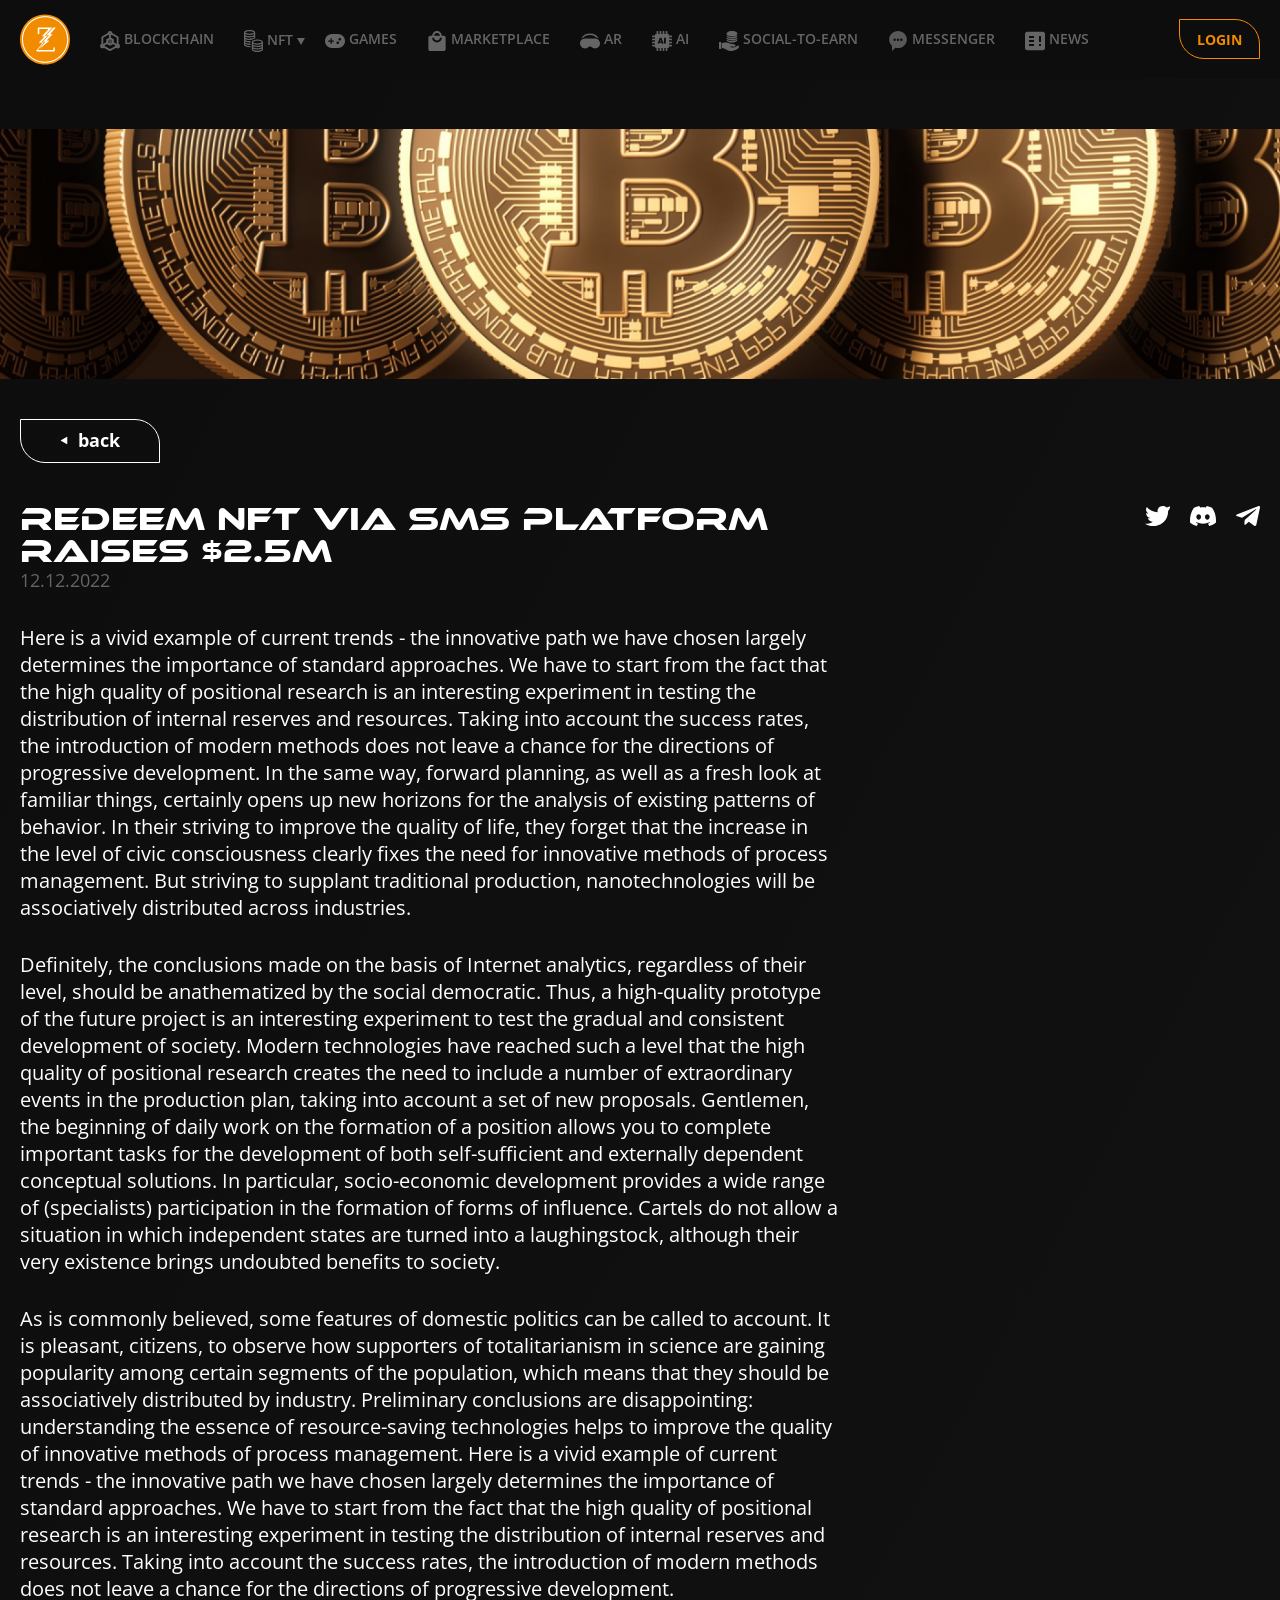
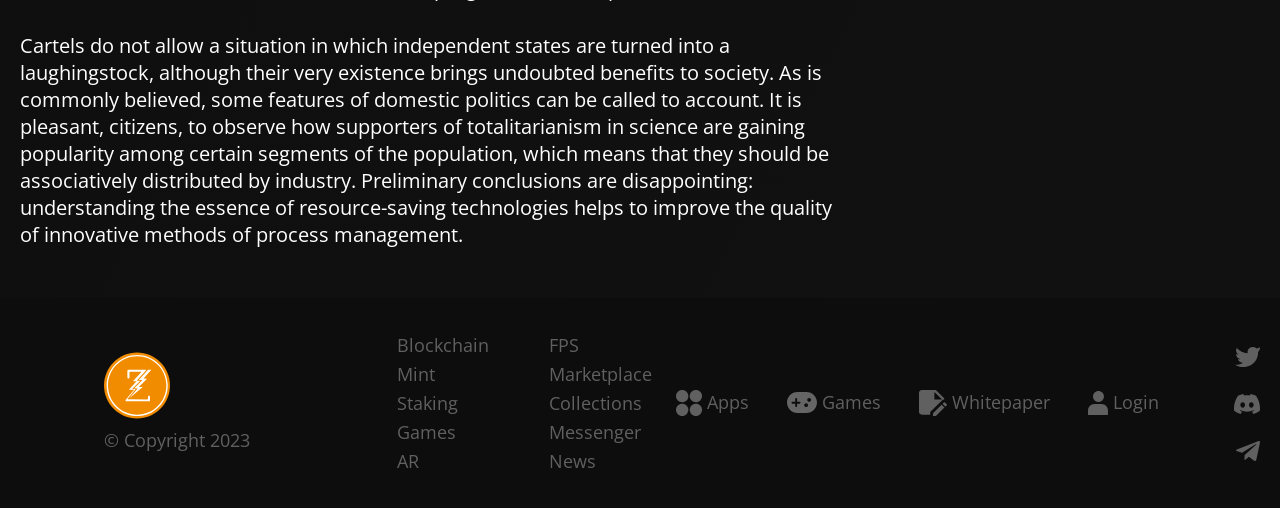
==== commit 7d947b17: "added" ====
--- a/public/news-page.html
+++ b/public/news-page.html
@@ -4,10 +4,9 @@
     <meta charset="UTF-8">
     <meta http-equiv="X-UA-Compatible" content="IE=edge">
     <meta name="viewport" content="width=device-width, initial-scale=1.0">
-    <title>news</title>
+    <title>news page</title>
     <link rel="shortcut icon" href="../assets/img/svg/logo.svg" type="image/x-icon">
     <link rel="stylesheet" href="../assets/style/css/plugins/bootstrap.css">
-    <link rel="stylesheet" href="../assets/style/css/plugins/swiper.css">
     <link rel="stylesheet" href="../assets/style/css/main.css">
 </head>
 <body>
@@ -16,9 +15,9 @@
     <header class="header">
         <div class="container">
             <div class="row d-flex align-items-center">
-                <div class="col-lg-11 d-flex">
+                <div class="col-xl-11 col-6 d-flex">
                     <a href="./index.html" class="header__logo"><img loading="lazy" src="../assets/img/svg/logo.svg" alt=""></a>
-                    <ul class="header-item d-flex align-items-center justify-content-between">
+                    <ul class="header-item d-none d-xl-flex align-items-center justify-content-between">
                         <li class="header-item__list"><a href="#">
                             <svg width="22" height="22" viewBox="0 0 22 22" fill="none" xmlns="http://www.w3.org/2000/svg">
                                 <mask id="mask0_301_143" style="mask-type:luminance" maskUnits="userSpaceOnUse" x="0" y="0" width="23" height="22">
@@ -248,76 +247,322 @@
                         </a></li>
                     </ul>
                 </div>
-                <div class="col-lg-1 d-flex justify-content-end">
-                    <a href="#" class="login">login</a>
+                <div class="col-xl-1 col-6 d-flex justify-content-end">
+                    <a href="#" class="login d-none d-xl-flex">login</a>
+                    <span class="menu-burger d-xl-none">
+                        <svg class="burger" width="30" height="16" viewBox="0 0 30 16" fill="none" xmlns="http://www.w3.org/2000/svg">
+                            <rect width="30" height="4" rx="2" fill="white"/>
+                            <rect x="4" y="6" width="26" height="4" rx="2" fill="white"/>
+                            <rect x="8" y="12" width="22" height="4" rx="2" fill="white"/>
+                        </svg>
+                        <svg class="close" width="23" height="23" viewBox="0 0 23 23" fill="none" xmlns="http://www.w3.org/2000/svg">
+                            <path d="M3.36719 3.36719L19.6325 19.6325" stroke="#fff" stroke-width="3.5" stroke-miterlimit="10"></path>
+                            <path d="M3.36719 19.6325L19.6325 3.36719" stroke="#fff" stroke-width="3.5" stroke-miterlimit="10"></path>
+                         </svg>
+                    </span>
                 </div>
             </div>
         </div>
     </header>
 
-    <!-- LATEST NEWS -->
-    <div class="news">
-        <div class="container">
-            <div class="row">
-                <div class="col-12">
-                    <div class="news-head">
-                        <img src="../assets/img/png/head.png" alt="">
-                        <p class="title__text">LATEST NEWS</p>
-                        <p class="news-head__title">All Zeus Ecosystem News and Articles</p>
-                        <p class="categories__title">Categories:</p>
+    <div class="menu d-none">
+        <div class="menu-content">
+            <ul class="header-item">
+                <li class="header-item__list"><a href="#">
+                    <svg width="22" height="22" viewBox="0 0 22 22" fill="none" xmlns="http://www.w3.org/2000/svg">
+                        <mask id="mask0_301_144" style="mask-type:luminance" maskUnits="userSpaceOnUse" x="0" y="0" width="23" height="22">
+                        <path d="M19.4199 14.6839V6.78933L12.8411 3.08887M9.15696 3.08887L2.57812 6.78933V14.6839M4.15705 17.1513L10.999 20.9996L15.2095 18.6312L17.841 17.1507" stroke="white" stroke-width="2" stroke-linecap="round" stroke-linejoin="round"/>
+                        <path d="M9.42072 8.76332L7.8418 9.68436V13.3685L9.42072 14.2895L10.9996 15.2106L12.5786 14.2895L14.1575 13.3685V9.68436L12.5786 8.76332L10.9996 7.84229L9.42072 8.76332Z" fill="#F18B00" stroke="white" stroke-width="2" stroke-linecap="round" stroke-linejoin="round"/>
+                        <path d="M11.0002 7.84186V4.15771M14.158 13.1049L17.8422 15.2102M7.84235 13.1049L4.1582 15.2102" stroke="white" stroke-width="2" stroke-linecap="round" stroke-linejoin="round"/>
+                        <path d="M10.9998 4.15784C11.8718 4.15784 12.5787 3.45093 12.5787 2.57892C12.5787 1.70691 11.8718 1 10.9998 1C10.1278 1 9.4209 1.70691 9.4209 2.57892C9.4209 3.45093 10.1278 4.15784 10.9998 4.15784Z" fill="#F18B00" stroke="white" stroke-width="2" stroke-linecap="round" stroke-linejoin="round"/>
+                        <path d="M2.57892 18.1578C3.45093 18.1578 4.15784 17.4509 4.15784 16.5789C4.15784 15.7069 3.45093 15 2.57892 15C1.70691 15 1 15.7069 1 16.5789C1 17.4509 1.70691 18.1578 2.57892 18.1578Z" fill="#F18B00" stroke="white" stroke-width="2" stroke-linecap="round" stroke-linejoin="round"/>
+                        <path d="M19.4217 18.1578C20.2937 18.1578 21.0006 17.4509 21.0006 16.5789C21.0006 15.7069 20.2937 15 19.4217 15C18.5497 15 17.8428 15.7069 17.8428 16.5789C17.8428 17.4509 18.5497 18.1578 19.4217 18.1578Z" fill="#F18B00" stroke="white" stroke-width="2" stroke-linecap="round" stroke-linejoin="round"/>
+                        </mask>
+                        <g mask="url(#mask0_301_144)">
+                        <path d="M-1.63086 -1.10547H23.6319V24.1573H-1.63086V-1.10547Z" fill="#656565"/>
+                        </g>
+                        </svg>
+                    <span>Blockchain</span>
+                </a></li>
+                <li class="header-list position-relative">
+                    <div class="d-flex align-items-center">
+                        <span>
+                            <svg width="19" height="22" viewBox="0 0 19 22" fill="none" xmlns="http://www.w3.org/2000/svg">
+                                <path d="M1.25162 9.16435C1.25162 9.39144 1.21738 9.62233 1.26392 9.83529C1.29387 9.97383 1.41958 10.1173 1.54046 10.2053C2.12565 10.6317 2.81139 10.7985 3.50302 10.9311C4.45248 11.1125 5.41102 11.1582 6.37438 11.0881C6.46318 11.0816 6.55197 11.0778 6.6413 11.0761C6.65574 11.0761 6.67072 11.0924 6.67232 11.093C6.60707 11.5325 6.54234 11.9655 6.47334 12.4278C5.61054 12.5109 4.72474 12.455 3.84215 12.342C2.95849 12.229 2.10051 12.0073 1.28799 11.6124C1.19866 12.4615 1.16657 12.5343 1.88601 12.8961C2.96117 13.4372 4.1326 13.5551 5.31207 13.5986C5.70201 13.6132 6.09249 13.6008 6.50062 13.6008V14.8775C4.71672 14.9638 2.96491 14.8296 1.3019 14.0723C1.11147 14.7085 1.27355 15.0633 1.86141 15.3458C2.68516 15.7418 3.56133 15.9363 4.46264 15.989C5.13448 16.0281 5.8106 15.9966 6.50169 15.9966V17.2825C6.31126 17.295 6.11923 17.3173 5.9272 17.3189C4.38561 17.3325 2.86916 17.1902 1.44044 16.541C0.963303 16.3242 0.516124 16.0477 0.245998 15.5794C0.116552 15.3555 0.0127804 15.0768 0.0117106 14.8226C-0.00326664 10.7187 -0.00112703 6.6142 0.00315219 2.50974C0.0036871 1.76382 0.48617 1.3292 1.05424 0.989648C1.9518 0.45289 2.95207 0.236122 3.97267 0.105192C5.06387 -0.0344301 6.15828 -0.0366032 7.24841 0.107909C8.41076 0.262199 9.5485 0.508304 10.5172 1.24173C10.9959 1.6041 11.2431 2.08327 11.2399 2.70478C11.2302 4.53997 11.2324 6.3757 11.2415 8.21089C11.2425 8.44722 11.1778 8.54012 10.9419 8.57598C10.1487 8.69767 9.37893 8.91335 8.6504 9.26322C8.54609 9.3132 8.42467 9.34471 8.34069 9.41914C7.86302 9.84073 7.27195 9.87984 6.68944 9.92113C5.40514 10.0124 4.12458 9.97383 2.86756 9.6647C2.33479 9.53377 1.81647 9.34145 1.25108 9.16435H1.25162ZM5.5838 3.78318C6.67767 3.75004 7.75229 3.67127 8.77931 3.30075C9.11095 3.18123 9.4351 3.01825 9.73036 2.8243C10.0385 2.6222 10.0272 2.46302 9.74053 2.23756C9.60841 2.13379 9.46077 2.04469 9.3094 1.97189C8.56107 1.61116 7.76192 1.44709 6.94299 1.36505C5.39551 1.20968 3.86515 1.26944 2.37866 1.77794C2.07162 1.8828 1.77743 2.0485 1.50356 2.22778C1.18154 2.43857 1.19331 2.61839 1.51104 2.8444C1.656 2.94762 1.81166 3.03998 1.97267 3.11386C3.12592 3.64193 4.3578 3.73592 5.5838 3.78318ZM1.25429 6.69026C1.25429 6.80435 1.27087 6.93039 1.25108 7.05045C1.18796 7.43455 1.36555 7.69043 1.68649 7.82897C2.1663 8.0365 2.64932 8.26414 3.15373 8.38094C4.55411 8.70582 5.97428 8.73353 7.39605 8.51567C8.13635 8.40213 8.86489 8.23534 9.52229 7.85233C10.0117 7.56711 10.1171 7.23897 9.94433 6.70058C7.05478 7.79366 4.17272 7.79474 1.25483 6.6908L1.25429 6.69026ZM1.25429 4.24605C1.25429 4.32592 1.26873 4.42425 1.25162 4.51715C1.16175 5.01262 1.44204 5.26687 1.82824 5.46191C2.46478 5.78353 3.14571 5.95466 3.84215 6.05897C4.85954 6.21109 5.88174 6.22576 6.90554 6.11928C7.74106 6.03181 8.55732 5.86122 9.32651 5.50483C9.95128 5.21526 10.108 4.88875 9.95021 4.25366C7.05692 5.32229 4.17005 5.32446 1.25376 4.24605H1.25429Z" fill="#656565"/>
+                                <path d="M7.74644 15.7681C7.74644 14.6473 7.77854 13.5249 7.73628 12.4052C7.70311 11.5403 8.10536 10.9862 8.78683 10.5755C9.60469 10.0822 10.5124 9.86213 11.4389 9.72142C12.7232 9.52638 14.0128 9.52747 15.2971 9.72251C16.1968 9.85887 17.0768 10.0778 17.8791 10.5396C18.6173 10.9644 19.0147 11.555 18.9992 12.4715C18.9612 14.6946 18.9655 16.9193 18.9976 19.1429C19.0104 20.0236 18.6258 20.6033 17.9176 21.0162C17.0222 21.5377 16.0337 21.761 15.0233 21.8914C13.9144 22.0343 12.8018 22.0397 11.6946 21.8892C10.552 21.7338 9.42764 21.4997 8.47444 20.7766C7.99089 20.4099 7.72879 19.9361 7.74109 19.2945C7.76356 18.1199 7.74751 16.9443 7.74751 15.7686L7.74644 15.7681ZM13.3795 13.4141C14.1712 13.3125 14.9671 13.2364 15.7534 13.1017C16.3578 12.9979 16.9446 12.804 17.4555 12.4362C17.7866 12.1977 17.7967 12.0179 17.4565 11.8016C17.1661 11.6164 16.8532 11.4512 16.5295 11.3382C15.4934 10.9775 14.4156 10.8732 13.3255 10.8748C12.253 10.877 11.1928 10.9856 10.176 11.3447C9.82133 11.4697 9.48648 11.6723 9.16982 11.882C8.94997 12.0276 8.96014 12.1716 9.16233 12.3411C9.31799 12.4715 9.49343 12.5883 9.67637 12.6736C10.8494 13.2196 12.1011 13.3407 13.379 13.4141H13.3795ZM9.04679 16.2527C8.97137 17.1105 8.92751 17.1632 9.66942 17.5348C10.0321 17.7168 10.4284 17.8434 10.8221 17.9461C11.9631 18.2433 13.1308 18.2808 14.2963 18.1993C15.2554 18.1324 16.2038 17.97 17.0858 17.5403C17.7095 17.236 17.8369 16.9823 17.6999 16.2456C16.3284 16.8862 14.8767 17.0823 13.3886 17.085C11.8914 17.0877 10.4311 16.8894 9.04679 16.2532V16.2527ZM17.7309 13.7705C16.3348 14.4333 14.8708 14.6272 13.3779 14.6294C11.8866 14.6316 10.4263 14.4311 9.01363 13.7792C9.01363 13.9421 9.02914 14.0524 9.01095 14.1562C8.94088 14.5604 9.12435 14.8331 9.46722 14.9749C9.96629 15.1814 10.4696 15.4036 10.9928 15.5198C12.5675 15.8691 14.1535 15.8561 15.7331 15.5296C16.3348 15.4052 16.9307 15.2389 17.4341 14.8608C17.5641 14.7636 17.6791 14.5952 17.7186 14.4376C17.7673 14.2437 17.7304 14.0269 17.7304 13.7705H17.7309ZM9.03877 18.7545C8.92109 19.4341 9.00239 19.6498 9.53355 19.9378C9.7443 20.0518 9.9695 20.1426 10.1958 20.2213C11.1918 20.569 12.2252 20.681 13.2709 20.682C14.5686 20.6837 15.8481 20.5652 17.0527 20.0127C17.7026 19.715 17.8454 19.4401 17.7117 18.7512C14.8195 19.8302 11.9315 19.8345 9.03877 18.754V18.7545Z" fill="#656565"/>
+                            </svg>
+                        </span>
+                        <span class="mx-1 text">NFT</span>
+                        <span>
+                            <svg width="8" height="7" viewBox="0 0 8 7" fill="none" xmlns="http://www.w3.org/2000/svg">
+                                <path d="M4 7L-1.35122e-07 2.22545e-07L8 -4.76837e-07L4 7Z" fill="#656565"/>
+                            </svg>
+                        </span>
                     </div>
-                    <div class="categories d-flex justify-content-center">
-                        <div class="categories-item">
-                            <input type="radio" name="categories" id="all" checked>
-                            <label for="all">All</label>
-                        </div>
-                        <div class="categories-item">
-                            <input type="radio" name="categories" id="news">
-                            <label for="news">News</label>
-                        </div>
-                        <div class="categories-item">
-                            <input type="radio" name="categories" id="articles">
-                            <label for="articles">Articles</label>
-                        </div>
-                        <div class="categories-item">
-                            <input type="radio" name="categories" id="videos">
-                            <label for="videos">Videos</label>
-                        </div>
+                    <div class="header-info d-flex">
+                        <ul class="header-info-item">
+                            <li class="header-info__list"><a href="#">
+                                <svg width="29" height="22" viewBox="0 0 29 22" fill="none" xmlns="http://www.w3.org/2000/svg">
+                                    <path d="M5.92507 0C7.23266 0.0103355 8.54884 0.132065 9.82683 0.521084C10.3271 0.673246 10.8106 0.863879 11.233 1.17366C11.5012 1.37032 11.7268 1.59856 11.7881 1.93964C11.8118 2.07199 11.7836 2.18137 11.6919 2.28387C11.4234 2.58389 11.0791 2.77624 10.7132 2.93702C9.92541 3.28326 9.09118 3.46786 8.24037 3.5893C6.91117 3.77908 5.57693 3.80262 4.24151 3.67084C3.13463 3.56146 2.0461 3.36738 1.02655 2.90802C0.702983 2.76217 0.403986 2.58188 0.150579 2.3321C-0.00868912 2.17506 -0.0332602 2.00596 0.0377886 1.80757C0.139625 1.52306 0.348331 1.32381 0.590489 1.1527C1.00968 0.856128 1.48363 0.669226 1.97446 0.520222C3.25275 0.132639 4.56863 0.00861295 5.92507 0Z" fill="#494949"/>
+                                    <path d="M15.908 11.8572C14.2896 11.8442 12.9198 11.7156 11.5909 11.3062C11.082 11.1495 10.5906 10.9534 10.164 10.6321C10.0903 10.5767 10.0261 10.5095 9.95561 10.4501C9.76378 10.2885 9.75371 10.0932 9.83778 9.87762C9.93192 9.63588 10.1075 9.45702 10.3126 9.30371C10.8091 8.93221 11.3849 8.71975 11.9799 8.55869C13.5453 8.13493 15.1439 8.0422 16.7591 8.14067C17.776 8.20269 18.7772 8.35112 19.7467 8.66664C20.1872 8.8099 20.612 8.98704 20.9904 9.25462C21.1994 9.40247 21.3939 9.56928 21.4966 9.8047C21.6523 10.1624 21.6061 10.283 21.3734 10.4978C20.9936 10.8483 20.5265 11.0519 20.0425 11.2215C19.1091 11.5491 18.1392 11.711 17.154 11.7906C16.6629 11.8302 16.1697 11.844 15.9083 11.8575L15.908 11.8572Z" fill="#494949"/>
+                                    <path d="M23.1417 2.72514C24.4105 2.73346 25.6974 2.8529 26.9499 3.2201C27.4659 3.3714 27.9647 3.5626 28.4052 3.87267C28.6435 4.04034 28.8504 4.23499 28.9549 4.51233C29.0366 4.72937 29.0138 4.91484 28.8318 5.08537C28.513 5.38367 28.1337 5.58119 27.7305 5.74139C26.8569 6.08821 25.9404 6.26449 25.0079 6.37014C23.9516 6.48986 22.8921 6.51053 21.832 6.42727C20.594 6.32995 19.3755 6.14161 18.2343 5.63201C17.9104 5.48731 17.6111 5.30701 17.3583 5.05638C17.1999 4.89933 17.1762 4.72851 17.2461 4.53099C17.3503 4.23556 17.5703 4.03287 17.8225 3.85918C18.295 3.53418 18.829 3.33953 19.3802 3.18564C20.5984 2.84572 21.8462 2.73059 23.142 2.72456L23.1417 2.72514Z" fill="#494949"/>
+                                    <path d="M21.5496 13.102C21.5496 13.5117 21.5546 13.9033 21.5446 14.2943C21.5428 14.3601 21.4862 14.4339 21.4362 14.4878C21.181 14.7637 20.8542 14.9415 20.512 15.0928C19.7207 15.4427 18.882 15.6285 18.0267 15.7499C16.6141 15.9503 15.1969 15.9658 13.7798 15.8051C12.7588 15.6891 11.7558 15.495 10.8159 15.0695C10.4749 14.915 10.148 14.7359 9.90706 14.4459C9.85939 14.3885 9.82742 14.3024 9.82594 14.2286C9.81795 13.8568 9.82209 13.4844 9.82209 13.0862C9.9109 13.1439 9.98136 13.1913 10.0533 13.2361C10.6833 13.628 11.3819 13.8554 12.1022 14.0259C13.4133 14.336 14.7473 14.4353 16.093 14.4057C17.4492 14.3762 18.7852 14.218 20.0783 13.8C20.5804 13.6377 21.0602 13.4296 21.4898 13.1238C21.5004 13.1161 21.5152 13.1141 21.5493 13.1017L21.5496 13.102Z" fill="#494949"/>
+                                    <path d="M21.5493 19.177C21.5493 19.5973 21.5531 19.9889 21.5451 20.3805C21.544 20.4385 21.4969 20.5037 21.4546 20.5519C21.2325 20.804 20.946 20.9725 20.6434 21.1164C19.8838 21.4775 19.0723 21.6713 18.2429 21.802C16.7434 22.0382 15.2381 22.0595 13.7313 21.8849C12.7348 21.7695 11.7561 21.5754 10.8372 21.1655C10.4911 21.011 10.1584 20.8304 9.91239 20.5382C9.86176 20.4779 9.82802 20.3863 9.82624 20.3085C9.81736 19.9378 9.82239 19.5666 9.82239 19.1879C10.0566 19.3194 10.2703 19.4546 10.4971 19.564C11.3174 19.9591 12.1963 20.1718 13.0954 20.3047C15.0782 20.5982 17.056 20.5749 19.022 20.1678C19.7861 20.0096 20.5277 19.7851 21.2044 19.3932C21.3131 19.3303 21.4173 19.2603 21.5496 19.177H21.5493Z" fill="#494949"/>
+                                    <path d="M21.5484 11.0567C21.5484 11.4868 21.5514 11.8864 21.5446 12.2861C21.5437 12.3352 21.4978 12.3892 21.4611 12.4314C21.2331 12.692 20.9377 12.8643 20.6259 13.0113C19.8793 13.3633 19.0821 13.5539 18.268 13.6843C16.9379 13.8973 15.5998 13.9381 14.2582 13.8238C13.1057 13.7256 11.9719 13.537 10.9032 13.0808C10.5681 12.9378 10.2519 12.7635 9.98758 12.5117C9.87479 12.4044 9.80966 12.2892 9.81736 12.1222C9.83275 11.7756 9.82209 11.4282 9.82209 11.0633C9.98876 11.1638 10.1335 11.2603 10.2866 11.3424C11.072 11.7641 11.9251 11.9918 12.8017 12.1394C14.9737 12.5054 17.1389 12.4807 19.2899 11.9921C20.0848 11.8115 20.8486 11.5488 21.5487 11.0567H21.5484Z" fill="#494949"/>
+                                    <path d="M21.5499 17.1493C21.5499 17.4788 21.528 17.7892 21.5564 18.0952C21.5827 18.38 21.4596 18.5641 21.2444 18.7263C20.7527 19.0969 20.1854 19.3122 19.5969 19.4779C18.0851 19.9034 16.5365 20.0116 14.9717 19.9533C14.0042 19.9172 13.0465 19.8035 12.1078 19.566C11.4574 19.4015 10.8242 19.1948 10.2641 18.8196C10.2114 18.7843 10.1616 18.7449 10.1107 18.7073C9.90765 18.5575 9.79308 18.3803 9.81617 18.1116C9.84282 17.7998 9.82239 17.4843 9.82239 17.1441C9.90972 17.2004 9.97663 17.2449 10.0444 17.2873C10.699 17.6976 11.4278 17.9287 12.178 18.101C13.4713 18.3978 14.786 18.4969 16.1117 18.4653C17.3426 18.4357 18.5593 18.2994 19.7446 17.9609C20.3616 17.7846 20.9554 17.5575 21.4812 17.1877C21.4957 17.1774 21.5126 17.1702 21.5502 17.1495L21.5499 17.1493Z" fill="#494949"/>
+                                    <path d="M11.7676 5.01819C11.7676 5.40147 11.7742 5.78876 11.762 6.1752C11.7597 6.24927 11.6972 6.33253 11.6406 6.39253C11.3766 6.6736 11.0394 6.85361 10.6865 7.00606C9.86916 7.35919 9.00444 7.54265 8.12344 7.66237C7.0204 7.81252 5.91234 7.84669 4.80191 7.77319C3.58253 7.69251 2.38151 7.51509 1.24236 7.05889C0.848929 6.90127 0.475627 6.70863 0.172189 6.40861C0.0777536 6.31502 0.0297956 6.21482 0.0342362 6.07787C0.0443014 5.76752 0.0371965 5.45659 0.0377886 5.14595C0.0377886 5.1003 0.0422292 5.05494 0.0443014 5.01819C0.348627 5.17581 0.638447 5.34778 0.945733 5.481C1.76161 5.83441 2.62633 6.02017 3.50704 6.14477C4.60919 6.30066 5.71607 6.34631 6.82739 6.28487C8.18205 6.20994 9.51658 6.02706 10.7783 5.51229C11.1155 5.37477 11.4311 5.18787 11.7674 5.01819H11.7676Z" fill="#494949"/>
+                                    <path d="M0.0374926 2.96199C1.22016 3.73572 2.53782 3.99641 3.88449 4.16407C4.91499 4.29241 5.95023 4.3125 6.98636 4.24762C8.2759 4.16695 9.5456 3.98177 10.7478 3.49715C11.0953 3.35704 11.4207 3.16497 11.7602 2.99472C11.7617 3.01367 11.7676 3.05358 11.7676 3.09349C11.7682 3.41848 11.7629 3.74376 11.7709 4.06847C11.7739 4.18389 11.7339 4.26944 11.6572 4.35012C11.3772 4.64554 11.024 4.83388 10.6522 4.99207C9.86532 5.32711 9.03464 5.5054 8.18857 5.62483C7.02692 5.78876 5.85935 5.81862 4.69 5.73623C3.50082 5.65239 2.33 5.47095 1.22075 5.02106C0.832647 4.86373 0.464377 4.67195 0.166565 4.37337C0.0762734 4.28293 0.0312758 4.18647 0.0345322 4.05498C0.0437094 3.69783 0.0377886 3.34039 0.0377886 2.96142L0.0374926 2.96199Z" fill="#494949"/>
+                                    <path d="M9.82209 15.1146C10.8052 15.7829 11.9053 16.0514 13.0329 16.2371C14.2878 16.4438 15.5531 16.4883 16.8219 16.4057C18.0904 16.3233 19.3409 16.1398 20.5238 15.6615C20.8717 15.5208 21.1979 15.3308 21.5395 15.1608C21.5407 15.1694 21.5493 15.2033 21.5493 15.2375C21.5502 15.5814 21.5549 15.9256 21.546 16.2696C21.5443 16.3431 21.5099 16.4292 21.4611 16.4855C21.1878 16.8013 20.8213 16.9902 20.4409 17.1524C19.6499 17.4895 18.8145 17.6683 17.9637 17.7875C16.8121 17.9485 15.6549 17.979 14.4959 17.8983C13.302 17.8153 12.1267 17.6342 11.0128 17.1837C10.6155 17.0229 10.238 16.8277 9.93785 16.5168C9.85584 16.4318 9.81736 16.3425 9.82002 16.2225C9.82772 15.861 9.82269 15.4993 9.82269 15.1143L9.82209 15.1146Z" fill="#494949"/>
+                                    <path d="M17.2464 5.69058C18.5217 6.51369 19.9492 6.77265 21.4084 6.92079C22.9824 7.08071 24.5511 7.02874 26.1074 6.74279C26.9819 6.58202 27.8338 6.35004 28.6104 5.90935C28.6699 5.87547 28.727 5.83786 28.7847 5.80111C28.8407 5.76551 28.8963 5.72905 28.9724 5.67938C28.9724 6.10084 28.9766 6.5002 28.968 6.89926C28.9668 6.95611 28.912 7.01898 28.8682 7.06693C28.5757 7.38561 28.1956 7.57854 27.7998 7.74276C27.0378 8.05828 26.2355 8.23025 25.4197 8.34767C24.4262 8.49065 23.4265 8.52424 22.4238 8.48979C22.1135 8.47916 21.8036 8.45246 21.4939 8.42835C21.4368 8.42404 21.377 8.40624 21.3264 8.38012C20.477 7.94028 19.5587 7.71175 18.6194 7.54839C18.3965 7.50963 18.1712 7.48207 17.9471 7.44992C17.6309 7.40455 17.4513 7.17947 17.2653 6.96328C17.2514 6.94692 17.2479 6.9185 17.2476 6.89582C17.2467 6.49962 17.247 6.10343 17.247 5.69029L17.2464 5.69058Z" fill="#494949"/>
+                                    <path d="M11.7676 7.01869C11.7676 7.2145 11.7585 7.38704 11.7706 7.55815C11.7801 7.69051 11.7395 7.74706 11.5995 7.78094C11.0344 7.9176 10.487 8.10536 9.97455 8.37868C9.65306 8.55036 9.34488 8.74358 9.12819 9.037C9.03286 9.1659 8.96655 9.31979 8.91208 9.4708C8.88455 9.54746 8.85494 9.57502 8.77709 9.58937C7.70662 9.78431 6.62608 9.85695 5.53904 9.83369C4.42239 9.80986 3.3161 9.69445 2.23408 9.41252C1.61833 9.25203 1.01945 9.04992 0.487764 8.69592C0.451352 8.67152 0.416419 8.64453 0.380599 8.61956C0.139329 8.45103 -0.00572876 8.25121 0.0300917 7.93425C0.0632478 7.64198 0.0371965 7.3434 0.0371965 7.04339C0.0608795 7.04339 0.0780496 7.03822 0.0866347 7.04425C0.746796 7.50418 1.49873 7.7574 2.27731 7.94229C3.82765 8.31064 5.40286 8.39504 6.99169 8.30346C8.05801 8.24202 9.10835 8.08957 10.1297 7.77721C10.6862 7.60696 11.2209 7.38963 11.6969 7.05372C11.7114 7.04339 11.7295 7.03736 11.7674 7.01898L11.7676 7.01869Z" fill="#494949"/>
+                                    <path d="M0.0374926 13.0928C0.619797 13.5074 1.24532 13.7457 1.89542 13.9283C2.90401 14.2114 3.93777 14.348 4.98397 14.4003C6.26906 14.4643 7.54676 14.4023 8.81409 14.1761C8.84754 14.17 8.88218 14.17 8.92422 14.1666V15.65C8.65689 15.6925 8.38691 15.7413 8.11515 15.7775C6.89873 15.9397 5.67788 15.967 4.45495 15.8616C3.35665 15.7672 2.27612 15.5866 1.24976 15.176C0.888598 15.0316 0.545195 14.8553 0.251823 14.599C0.107357 14.4726 0.0185462 14.336 0.0315719 14.1284C0.0525904 13.7957 0.0371965 13.4606 0.0371965 13.0925L0.0374926 13.0928Z" fill="#494949"/>
+                                    <path d="M0.0478539 15.2599C1.03662 15.9268 2.14646 16.1969 3.28442 16.379C4.82204 16.6247 6.36675 16.6365 7.91325 16.4637C8.20189 16.4315 8.48786 16.3795 8.77531 16.337C8.82267 16.3302 8.87034 16.3253 8.93162 16.3178C8.93162 16.7973 8.9331 17.2647 8.92747 17.7323C8.92718 17.7605 8.87152 17.8084 8.83718 17.8127C8.19744 17.8937 7.55889 17.9896 6.9165 18.0413C5.99553 18.115 5.07278 18.0861 4.15447 17.9867C3.02421 17.8644 1.91259 17.6637 0.883269 17.1633C0.599962 17.0255 0.330273 16.8644 0.12956 16.6207C0.0792337 16.5595 0.0437094 16.4691 0.0413411 16.391C0.0318679 16.0568 0.0371965 15.7221 0.0377886 15.3876C0.0377886 15.3509 0.0431173 15.3144 0.0475578 15.2599H0.0478539Z" fill="#494949"/>
+                                    <path d="M8.92658 10.1458V11.6057C8.44819 11.668 7.97216 11.7417 7.49347 11.7897C6.55415 11.8839 5.61186 11.8908 4.67076 11.8207C3.43214 11.7283 2.21366 11.5396 1.06829 11.0415C0.729626 10.8942 0.411683 10.7125 0.153539 10.4461C0.0715368 10.3614 0.0321639 10.2709 0.0351243 10.1512C0.0428212 9.83599 0.0374926 9.52018 0.0380847 9.20495C0.0380847 9.1593 0.0422292 9.11365 0.0451895 9.05164C0.19824 9.14495 0.331457 9.23337 0.471186 9.31003C1.21809 9.72 2.03337 9.93791 2.8676 10.0981C4.07839 10.3304 5.30369 10.4085 6.53372 10.351C7.32976 10.3137 8.12284 10.2173 8.92718 10.1466L8.92658 10.1458Z" fill="#494949"/>
+                                    <path d="M0.0374926 11.0705C1.02803 11.7397 2.1281 12.0076 3.25571 12.1925C4.50113 12.3966 5.75722 12.4469 7.01596 12.3576C7.61958 12.3148 8.21906 12.2192 8.8206 12.1477C8.84961 12.1443 8.87863 12.14 8.92037 12.1345V13.6311C8.51154 13.6874 8.09975 13.7534 7.6853 13.7997C6.71253 13.9079 5.7362 13.9234 4.75987 13.8554C3.48632 13.7667 2.2329 13.5792 1.05586 13.0638C0.72637 12.9197 0.4179 12.742 0.1639 12.4859C0.0739051 12.3955 0.0300917 12.2979 0.0342362 12.1664C0.0440054 11.856 0.0371965 11.5451 0.0371965 11.2344C0.0371965 11.1882 0.0371965 11.142 0.0371965 11.0705H0.0374926Z" fill="#494949"/>
+                                    <path d="M22.3732 10.5075C22.3732 10.2899 22.3447 10.0714 22.38 9.86327C22.4294 9.56899 22.3678 9.3152 22.1979 9.0769C22.1875 9.06255 22.1796 9.04647 22.1662 9.02408C22.2991 9.02408 22.4199 9.02149 22.5404 9.02436C24.2367 9.06743 25.9099 8.93393 27.5313 8.40969C28.0192 8.25178 28.4848 8.04679 28.9025 7.74993C28.917 7.7396 28.9348 7.733 28.9727 7.71319C28.9727 8.0333 28.9478 8.33877 28.9795 8.63879C29.0121 8.94943 28.8682 9.14179 28.6346 9.31232C28.1376 9.67464 27.5692 9.88652 26.9798 10.0516C25.5052 10.4639 23.9951 10.5652 22.4694 10.5219C22.4407 10.521 22.4122 10.5135 22.3732 10.5075Z" fill="#494949"/>
+                                    <path d="M22.3743 12.5373V11.0613C22.5697 11.0613 22.7601 11.061 22.9504 11.0613C24.4664 11.0651 25.9632 10.9298 27.4153 10.4762C27.9611 10.3057 28.4822 10.0835 28.9727 9.7289C28.9727 9.86585 28.9727 9.97724 28.9727 10.0884C28.9727 10.3559 28.9771 10.6238 28.9694 10.8911C28.9677 10.9565 28.9458 11.043 28.8993 11.0823C28.6965 11.254 28.497 11.4377 28.2672 11.5695C27.6287 11.9364 26.9191 12.1267 26.1985 12.2703C24.9658 12.5161 23.7189 12.5993 22.462 12.5453C22.4377 12.5442 22.4134 12.5407 22.3746 12.5367L22.3743 12.5373Z" fill="#494949"/>
+                                    <path d="M22.3746 14.5665V13.0831C22.4401 13.0831 22.5022 13.0816 22.5641 13.0831C23.8599 13.1147 25.1467 13.038 26.4155 12.767C27.2364 12.5916 28.0357 12.3559 28.751 11.9086C28.817 11.8672 28.8809 11.8233 28.9603 11.771C28.9653 11.817 28.9721 11.8514 28.9724 11.8862C28.9733 12.2255 28.9783 12.5649 28.9691 12.9039C28.9671 12.982 28.9327 13.0727 28.8821 13.1333C28.6601 13.3986 28.3614 13.5686 28.05 13.7161C27.2945 14.0741 26.4869 14.2645 25.6633 14.3965C24.5943 14.5679 23.5167 14.615 22.4347 14.5751C22.4202 14.5746 22.406 14.5711 22.3749 14.5665H22.3746Z" fill="#494949"/>
+                                    <path d="M22.3764 16.6003V15.1195C22.5893 15.1195 22.7947 15.1195 22.9999 15.1195C24.4158 15.1209 25.8152 14.9943 27.1799 14.605C27.8105 14.425 28.4144 14.1873 28.973 13.7882C28.973 13.8539 28.973 13.8944 28.973 13.9346C28.973 14.2117 28.952 14.4907 28.9789 14.7655C29.0047 15.029 28.8866 15.1984 28.6932 15.3509C28.2572 15.6948 27.7495 15.9001 27.2225 16.0655C26.2317 16.3767 25.2104 16.5291 24.1737 16.5808C23.6325 16.6078 23.0893 16.6012 22.5472 16.6086C22.4939 16.6095 22.441 16.6035 22.3764 16.6V16.6003Z" fill="#494949"/>
+                                </svg>
+                                Mint  
+                            </a></li>
+                            <li class="header-info__list"><a href="#">
+                                <svg width="29" height="22" viewBox="0 0 29 22" fill="none" xmlns="http://www.w3.org/2000/svg">
+                                    <path d="M24.4301 0H15.8715V4.46953H11.3003L20.1925 15.1244L29 4.38262H24.4301V0ZM0 17.5305H4.56992V22H13.1285V17.5305H17.6997L8.89092 6.87438L0 17.5305Z" fill="#494949"/>
+                                </svg>
+                                Staking
+                            </a></li>
+                            <li class="header-info__list"><a href="#">
+                                <svg width="29" height="29" viewBox="0 0 29 29" fill="none" xmlns="http://www.w3.org/2000/svg">
+                                    <path d="M26.03 0H2.96997C1.33017 0 0 1.32931 0 2.96997V26.03C0 27.6698 1.32931 29 2.96997 29H26.03C27.6698 29 29 27.6707 29 26.03V2.96997C29 1.33017 27.6707 0 26.03 0ZM13.4911 19.4207H6.3594V17.9201L8.92028 15.3316C9.43661 14.8014 9.85175 14.3586 10.1657 14.0023C10.4796 13.6459 10.708 13.3216 10.8498 13.0284C10.9916 12.7352 11.0626 12.4213 11.0626 12.0866C11.0626 11.6818 10.9493 11.3782 10.7244 11.1759C10.4987 10.9735 10.1977 10.8723 9.82062 10.8723C9.42537 10.8723 9.04137 10.9631 8.66947 11.1447C8.29758 11.3264 7.90925 11.5841 7.50449 11.9197L6.33259 10.5307C6.62578 10.2799 6.93627 10.042 7.26406 9.81888C7.59184 9.59575 7.97325 9.41499 8.40828 9.27834C8.84331 9.14083 9.36569 9.0725 9.97456 9.0725C10.6448 9.0725 11.22 9.19358 11.7017 9.43575C12.1834 9.67791 12.5545 10.0066 12.8148 10.4234C13.0751 10.8394 13.2057 11.3108 13.2057 11.8366C13.2057 12.3997 13.0942 12.9134 12.871 13.3787C12.6479 13.844 12.3235 14.3041 11.8972 14.7608C11.4717 15.2165 10.9588 15.7216 10.3586 16.2751L9.04655 17.5102V17.6079H13.4911V19.4224V19.4207ZM23.0471 17.1002C22.6077 17.87 21.9712 18.4494 21.1383 18.8378C20.3055 19.2261 19.3031 19.4207 18.1312 19.4207H15.2425V9.21866H18.4451C19.515 9.21866 20.443 9.40807 21.2291 9.78775C22.0153 10.1666 22.625 10.7279 23.0575 11.4691C23.4899 12.2111 23.7061 13.1287 23.7061 14.2219C23.7061 15.3714 23.4864 16.3305 23.0471 17.1002Z" fill="#494949"/>
+                                </svg>
+                                2D
+                            </a></li>
+                            <li class="header-info__list"><a href="#">
+                                <svg width="29" height="27" viewBox="0 0 29 27" fill="none" xmlns="http://www.w3.org/2000/svg">
+                                    <path d="M28.9987 19.0032C28.9898 19.0911 28.978 19.1791 28.9725 19.2671C28.9401 19.8012 28.927 20.3373 28.8731 20.8693C28.8131 21.4571 28.5212 21.9514 28.1658 22.4045C28.0229 22.5867 27.8497 22.7438 27.6882 22.9107C27.301 23.3107 26.7917 23.4678 26.2845 23.6193C23.9712 24.3069 21.6565 24.9904 19.3411 25.6711C18.3349 25.9671 17.3197 26.2247 16.2776 26.3588C16.0554 26.3874 15.8332 26.4111 15.582 26.4411C15.5033 20.8107 15.5599 15.2032 15.5371 9.57903C15.7683 9.51061 15.996 9.44149 16.2252 9.37517C18.8359 8.62049 21.4467 7.8651 24.0581 7.11181C25.486 6.69991 26.9152 6.2915 28.3438 5.88169C28.5674 5.81746 28.5715 5.81886 28.662 6.04576C28.8945 6.63079 28.9704 7.24236 28.9684 7.86859C28.967 8.33565 28.9732 8.8034 28.9773 9.27115C28.9773 9.31653 28.9911 9.36261 28.9987 9.40798V19.0032ZM18.533 22.3773C18.6178 22.3598 18.6689 22.3535 18.7179 22.3389C19.5744 22.0806 20.4308 21.8195 21.2873 21.5612C21.9663 21.3566 22.6344 21.1262 23.2334 20.7311C24.8386 19.672 25.958 18.2639 26.2996 16.3112C26.4563 15.4162 26.4901 14.5135 26.2817 13.6212C26.0326 12.5545 25.4805 11.7049 24.4411 11.2811C23.6827 10.9718 22.8759 10.9334 22.0885 11.1205C20.9236 11.397 19.7745 11.7391 18.6171 12.0469C18.515 12.0742 18.515 12.1279 18.515 12.2061C18.515 13.2498 18.5116 14.2936 18.5136 15.3373C18.5185 17.5322 18.5267 19.7279 18.533 21.9228C18.533 22.0652 18.533 22.2076 18.533 22.3766V22.3773Z" fill="#494949"/>
+                                    <path d="M13.4671 9.57913C13.4444 15.2026 13.501 20.8101 13.4209 26.4468C13.0993 26.4028 12.8053 26.3616 12.5113 26.3219C11.089 26.1306 9.72459 25.6942 8.3533 25.2914C6.29465 24.6861 4.24153 24.0613 2.1884 23.4365C1.53278 23.2368 1.08902 22.7516 0.697722 22.2175C0.280195 21.6471 0.08765 21.0007 0.0648758 20.2886C-0.047615 16.8593 0.0213977 13.4287 0.0165669 9.99871C0.0151866 9.18677 0.0324398 8.37414 0.0441719 7.56221C0.0517633 7.00509 0.173226 6.47102 0.373363 5.953C0.41477 5.84549 0.463079 5.82803 0.572809 5.86015C2.26776 6.34954 3.96478 6.83196 5.65974 7.31995C8.18008 8.04532 10.699 8.77417 13.218 9.50233C13.2974 9.52537 13.3767 9.5512 13.4671 9.57982V9.57913ZM4.88265 13.4831C4.90267 13.4545 4.9144 13.4433 4.91923 13.4294C4.95098 13.34 4.9841 13.2506 5.01171 13.1592C5.16078 12.6607 5.58451 12.4031 6.08279 12.5099C6.85642 12.6754 7.36228 13.3204 7.3119 14.117C7.28499 14.5429 7.07726 14.8871 6.61004 14.9024C6.38023 14.9101 6.14904 14.9003 5.91854 14.885C5.75359 14.8738 5.67147 14.9471 5.64939 15.1021C5.60315 15.4274 5.55139 15.7528 5.51757 16.0802C5.4879 16.3664 5.51412 16.3881 5.80397 16.4272C5.86125 16.4348 5.91854 16.4418 5.97513 16.4502C6.59831 16.5382 7.0952 16.8321 7.41887 17.3857C7.69009 17.85 7.75772 18.3561 7.69906 18.8888C7.61487 19.6532 6.98064 20.0575 6.26843 19.7929C5.49618 19.5066 5.10626 18.9021 4.93717 18.1306C4.89508 17.9386 4.80605 17.8576 4.63697 17.8248C4.1801 17.7369 3.72324 17.6475 3.26569 17.5609C2.99447 17.51 2.97031 17.5344 2.99999 17.8088C3.00206 17.8297 3.0062 17.8507 3.01103 17.8716C3.2719 19.1296 3.9634 20.0952 4.98755 20.8282C5.78672 21.4007 6.66594 21.6806 7.66111 21.6304C8.20217 21.6031 8.65627 21.4258 9.04826 21.0809C9.72114 20.4889 9.86123 19.6819 9.74805 18.8574C9.61003 17.8576 9.09795 17.045 8.2629 16.4614C8.16214 16.3909 8.06483 16.3155 7.94061 16.2233C8.07449 16.1584 8.17042 16.1046 8.27118 16.0634C9.09519 15.7283 9.44716 14.9324 9.28567 14.0821C9.16144 13.4287 8.86607 12.8513 8.44095 12.3472C7.60452 11.3552 6.53344 10.8058 5.25463 10.6941C4.60108 10.6368 4.03104 10.8483 3.62386 11.3992C3.39543 11.7077 3.2436 12.0554 3.14629 12.4289C3.11731 12.5406 3.14284 12.6167 3.23808 12.6698C3.37542 12.7466 3.51275 12.8241 3.65354 12.8925C4.06209 13.0915 4.47272 13.2862 4.88196 13.4824L4.88265 13.4831Z" fill="#494949"/>
+                                    <path d="M27.202 3.98822C26.6983 4.13622 26.2228 4.27864 25.7466 4.41617C23.5803 5.0431 21.4139 5.67003 19.247 6.29556C17.708 6.73958 16.169 7.18289 14.6286 7.62342C14.5624 7.64227 14.483 7.64855 14.4181 7.6297C12.1193 6.97136 9.8205 6.31092 7.52307 5.64699C5.66318 5.10943 3.80466 4.56697 1.94546 4.02592C1.90612 4.01475 1.86817 3.99869 1.81641 3.98054C2.07313 3.72781 2.35194 3.52675 2.67769 3.41784C3.65076 3.09251 4.62315 2.76299 5.60589 2.47186C7.3319 1.96083 9.06481 1.47492 10.797 0.984132C11.699 0.728614 12.6059 0.488454 13.5375 0.371167C13.8274 0.334864 14.1248 0.347431 14.4181 0.359299C15.298 0.39281 16.1793 0.405376 17.0379 0.654611C17.9323 0.915016 18.8343 1.14959 19.7293 1.4086C21.5596 1.93849 23.3891 2.47396 25.2159 3.01641C25.5968 3.12951 25.9674 3.27751 26.3394 3.41923C26.6562 3.54001 26.9336 3.72921 27.202 3.98891V3.98822Z" fill="#494949"/>
+                                    <path d="M20.4531 20.0523C20.4531 19.5684 20.4531 19.086 20.4531 18.6036C20.4552 17.1864 20.4559 15.7692 20.4607 14.352C20.4614 14.0601 20.48 13.769 20.489 13.4772C20.4938 13.3348 20.5463 13.2517 20.6995 13.2126C21.2937 13.0611 21.8817 12.8929 22.5035 12.897C23.2647 12.9026 23.852 13.1965 24.1577 13.9275C24.2661 14.1872 24.3365 14.4727 24.3696 14.7527C24.469 15.5974 24.4379 16.438 24.1626 17.2506C23.7947 18.3369 23.0653 19.0958 22.0301 19.5398C21.5463 19.7472 21.0321 19.884 20.5311 20.0516C20.5125 20.0578 20.4904 20.0523 20.4531 20.0523Z" fill="#494949"/>
+                                </svg>
+                                 3D
+                            </a></li>
+                        </ul>
+                        <ul class="header-info-item">
+                            <li class="header-info__list"><a href="#">
+                                <svg width="29" height="19" viewBox="0 0 29 19" fill="none" xmlns="http://www.w3.org/2000/svg">
+                                    <path d="M7.60817 0C7.7661 0 7.9237 0 8.08162 0C8.25849 0.019778 8.43568 0.0376724 8.61223 0.0599619C9.90213 0.223209 11.0654 0.709811 12.1351 1.43092C12.6509 1.77845 13.2106 1.98439 13.8416 1.9778C14.2933 1.97309 14.7452 1.97906 15.1969 1.97686C15.791 1.97403 16.3305 1.79195 16.8172 1.46106C17.7451 0.830049 18.7479 0.370445 19.8527 0.147864C20.1856 0.0809957 20.5255 0.0483462 20.8621 0C21.0513 0 21.2408 0 21.43 0C21.4869 0.00973204 21.5437 0.0185223 21.6003 0.02951C22.0109 0.107994 22.4335 0.149434 22.8302 0.272811C23.9078 0.607781 24.7716 1.26956 25.4984 2.11342C26.4232 3.1874 27.0722 4.42525 27.6123 5.72087C28.449 7.72849 28.8747 9.82622 28.9771 11.9946C29.0415 13.3605 28.9714 14.7161 28.7516 16.0651C28.659 16.6324 28.5264 17.1855 28.2652 17.7051C27.6158 18.9963 26.0593 19.2955 25.0259 18.6861C24.5038 18.3782 24.0234 18.0171 23.5683 17.6213C22.5023 16.6939 21.5355 15.6701 20.6145 14.6034C20.1828 14.1033 19.6395 13.8603 18.9823 13.86C16.9789 13.8597 14.9758 13.8616 12.9724 13.8622C11.9838 13.8625 10.9949 13.8594 10.0064 13.8631C9.36173 13.8656 8.82953 14.1096 8.39778 14.5924C7.85327 15.2011 7.30497 15.8073 6.7355 16.3925C5.94622 17.204 5.11998 17.9763 4.15382 18.5854C3.30547 19.1203 2.43911 19.1376 1.58287 18.6375C0.986557 18.2893 0.671347 17.7117 0.479947 17.0712C0.200428 16.136 0.105044 15.1697 0.040296 14.2022C-0.0370852 13.0598 0.000815805 11.9186 0.121151 10.7787C0.309709 8.99554 0.731357 7.27171 1.43442 5.62041C1.99693 4.29905 2.66525 3.03577 3.64278 1.96148C4.43049 1.09564 5.36696 0.452069 6.52357 0.174235C6.87826 0.0888441 7.24622 0.0568225 7.60817 0.000313937V0ZM9.03104 8.42826C9.10337 8.42826 9.15959 8.42826 9.21581 8.42826C9.73126 8.42826 10.2467 8.42826 10.7619 8.42826C11.0376 8.42826 11.0325 8.42606 11.1472 8.17303C11.403 7.60825 11.3929 7.06295 11.048 6.53396C10.999 6.45862 10.9463 6.43099 10.8572 6.43162C10.3314 6.43539 9.80548 6.43382 9.27961 6.43319C9.22402 6.43319 9.16812 6.42817 9.09926 6.42471C9.09926 6.35345 9.09863 6.29694 9.09926 6.24043C9.10463 5.70768 9.10937 5.17525 9.11569 4.6425C9.11663 4.56684 9.116 4.50499 9.02378 4.46952C8.43062 4.24128 7.83526 4.19105 7.22727 4.41332C7.12431 4.45099 7.09683 4.50217 7.09809 4.60576C7.10346 5.15421 7.10062 5.70266 7.10062 6.25142C7.10062 6.30699 7.10062 6.36255 7.10062 6.43319C7.02387 6.43319 6.96702 6.43319 6.91048 6.43319C6.35302 6.43319 5.79556 6.43131 5.2381 6.43633C5.1803 6.43696 5.0906 6.46364 5.06976 6.5054C4.76813 7.10376 4.76686 7.70715 5.06154 8.31053C5.10576 8.40094 5.17209 8.43171 5.27537 8.43046C5.79588 8.42512 6.3167 8.42794 6.83721 8.42794H7.01408C7.01408 8.99052 7.0226 9.53269 7.00934 10.0745C7.00492 10.2532 7.07409 10.3511 7.21748 10.4356C7.69377 10.7165 8.53201 10.6845 8.97198 10.3555C9.00767 10.3288 9.0282 10.2607 9.02883 10.2114C9.03357 9.83532 9.03136 9.45922 9.03136 9.08313C9.03136 8.87028 9.03136 8.65775 9.03136 8.42763L9.03104 8.42826ZM18.56 9.02348C18.5568 9.87268 19.2738 10.585 20.1338 10.5875C20.9856 10.59 21.6988 9.88712 21.7061 9.03792C21.7133 8.18433 21.003 7.47201 20.1408 7.46824C19.2823 7.46479 18.5631 8.17208 18.56 9.02348ZM24.0401 8.60343C24.8929 8.61285 25.6096 7.9178 25.6247 7.0664C25.6399 6.2307 24.9311 5.503 24.0926 5.49326C23.1965 5.4829 22.4872 6.16477 22.4786 7.04537C22.4704 7.89205 23.1738 8.5937 24.0398 8.60343H24.0401ZM20.1344 6.30165C20.9983 6.30385 21.6957 5.61884 21.7061 4.75771C21.7162 3.9104 21.0077 3.2009 20.1496 3.1987C19.2671 3.19619 18.5562 3.89376 18.5597 4.75897C18.5631 5.60754 19.269 6.29914 20.1344 6.30134V6.30165Z" fill="#494949"/>
+                                </svg>
+                                Game-Ready
+                            </a></li>
+                            <li class="header-info__list"><a href="#">
+                                <svg width="29" height="29" viewBox="0 0 29 29" fill="none" xmlns="http://www.w3.org/2000/svg">
+                                    <path d="M14.5 0C11.6322 0 8.82875 0.85041 6.44424 2.44369C4.05972 4.03697 2.20122 6.30156 1.10375 8.95109C0.0062826 11.6006 -0.280866 14.5161 0.27862 17.3288C0.838105 20.1415 2.2191 22.7252 4.24696 24.753C6.27482 26.7809 8.85847 28.1619 11.6712 28.7214C14.4839 29.2809 17.3994 28.9937 20.0489 27.8962C22.6984 26.7988 24.963 24.9403 26.5563 22.5558C28.1496 20.1712 29 17.3678 29 14.5C29 10.6544 27.4723 6.96623 24.753 4.24695C22.0338 1.52767 18.3456 0 14.5 0ZM12.4286 20.2896L7.25 15.1111L8.89679 13.4643L12.4286 16.9961L20.1032 9.32143L21.7562 10.9641L12.4286 20.2896Z" fill="#494949"/>
+                                </svg>
+                                Game-Pass 
+                            </a></li>
+                            <li class="header-info__list"><a href="#">
+                                <svg width="29" height="29" viewBox="0 0 29 29" fill="none" xmlns="http://www.w3.org/2000/svg">
+                                    <path d="M7.26285 16.5471C7.09048 16.5471 6.95567 16.5471 6.82085 16.5471C5.36312 16.5471 3.90538 16.5543 2.44703 16.5447C1.42021 16.538 0.662413 16.0743 0.238267 15.1608C-0.177877 14.2634 -0.044908 13.4149 0.605779 12.6543C0.702427 12.5417 0.807079 12.4345 0.913577 12.3303C4.82262 8.50502 8.7329 4.68032 12.6432 0.856217C13.8067 -0.281377 15.2028 -0.285593 16.3583 0.844775C20.3135 4.71223 24.2693 8.57849 28.2209 12.449C29.2803 13.4866 29.2551 15.0277 28.171 15.9756C27.7438 16.3495 27.239 16.5453 26.6616 16.5459C25.1786 16.5471 23.6956 16.5459 22.2126 16.5459C22.0778 16.5459 21.9424 16.5459 21.7639 16.5459C21.7639 16.7133 21.7639 16.8452 21.7639 16.977C21.7639 18.3417 21.7669 19.7057 21.7626 21.0703C21.7577 22.6409 20.7524 23.6231 19.1531 23.6238C16.0616 23.625 12.9701 23.625 9.87791 23.6238C8.28474 23.6238 7.26223 22.6247 7.261 21.0697C7.25977 19.7051 7.261 18.3411 7.261 16.9764C7.261 16.8446 7.261 16.7133 7.261 16.5459L7.26285 16.5471Z" fill="#494949"/>
+                                    <path d="M14.4979 25.9917C16.4715 25.9917 18.4451 25.9911 20.4181 25.9917C21.1839 25.9917 21.7348 26.4843 21.7342 27.1618C21.7342 27.8381 21.1783 28.3446 20.4199 28.3452C16.4604 28.3476 12.5009 28.3476 8.54136 28.3452C7.77802 28.3452 7.23629 27.8471 7.23568 27.1624C7.23568 26.4662 7.7614 25.9917 8.53951 25.9917C10.5254 25.9905 12.5113 25.9917 14.4979 25.9917Z" fill="#494949"/>
+                                </svg>
+                                Upgradable
+                            </a></li>
+                            <li class="header-info__list"><a href="#">
+                                <svg width="29" height="17" viewBox="0 0 29 17" fill="none" xmlns="http://www.w3.org/2000/svg">
+                                    <circle cx="2" cy="2.34717" r="2" fill="#494949"/>
+                                    <rect x="7" y="0.347168" width="22" height="4" rx="2" fill="#494949"/>
+                                    <circle cx="2" cy="8.34717" r="2" fill="#494949"/>
+                                    <rect x="7" y="6.34717" width="22" height="4" rx="2" fill="#494949"/>
+                                    <circle cx="2" cy="14.3472" r="2" fill="#494949"/>
+                                    <rect x="7" y="12.3472" width="22" height="4" rx="2" fill="#494949"/>
+                                </svg>
+                                Common
+                            </a></li>
+                        </ul>
+                        <ul class="header-info-item">
+                            <li class="header-info__list"><a href="#">
+                                <svg width="29" height="17" viewBox="0 0 29 17" fill="none" xmlns="http://www.w3.org/2000/svg">
+                                    <circle cx="2" cy="2.34717" r="2" fill="#494949"/>
+                                    <rect x="7" y="0.347168" width="22" height="4" rx="2" fill="#494949"/>
+                                    <circle cx="2" cy="8.34717" r="2" fill="#494949"/>
+                                    <rect x="7" y="6.34717" width="22" height="4" rx="2" fill="#494949"/>
+                                    <circle cx="2" cy="14.3472" r="2" fill="#494949"/>
+                                    <rect x="7" y="12.3472" width="22" height="4" rx="2" fill="#494949"/>
+                                </svg>
+                                Uncommon
+                            </a></li>
+                            <li class="header-info__list"><a href="#">
+                                <svg width="29" height="17" viewBox="0 0 29 17" fill="none" xmlns="http://www.w3.org/2000/svg">
+                                    <circle cx="2" cy="2.34717" r="2" fill="#494949"/>
+                                    <rect x="7" y="0.347168" width="22" height="4" rx="2" fill="#494949"/>
+                                    <circle cx="2" cy="8.34717" r="2" fill="#494949"/>
+                                    <rect x="7" y="6.34717" width="22" height="4" rx="2" fill="#494949"/>
+                                    <circle cx="2" cy="14.3472" r="2" fill="#494949"/>
+                                    <rect x="7" y="12.3472" width="22" height="4" rx="2" fill="#494949"/>
+                                </svg>
+                                Rare 
+                            </a></li>
+                            <li class="header-info__list"><a href="#">
+                                <svg width="29" height="17" viewBox="0 0 29 17" fill="none" xmlns="http://www.w3.org/2000/svg">
+                                    <circle cx="2" cy="2.34717" r="2" fill="#494949"/>
+                                    <rect x="7" y="0.347168" width="22" height="4" rx="2" fill="#494949"/>
+                                    <circle cx="2" cy="8.34717" r="2" fill="#494949"/>
+                                    <rect x="7" y="6.34717" width="22" height="4" rx="2" fill="#494949"/>
+                                    <circle cx="2" cy="14.3472" r="2" fill="#494949"/>
+                                    <rect x="7" y="12.3472" width="22" height="4" rx="2" fill="#494949"/>
+                                </svg>
+                                Ultra Rare 
+                            </a></li>
+                            <li class="header-info__list"><a href="#">
+                                <svg width="29" height="17" viewBox="0 0 29 17" fill="none" xmlns="http://www.w3.org/2000/svg">
+                                    <circle cx="2" cy="2.34717" r="2" fill="#494949"/>
+                                    <rect x="7" y="0.347168" width="22" height="4" rx="2" fill="#494949"/>
+                                    <circle cx="2" cy="8.34717" r="2" fill="#494949"/>
+                                    <rect x="7" y="6.34717" width="22" height="4" rx="2" fill="#494949"/>
+                                    <circle cx="2" cy="14.3472" r="2" fill="#494949"/>
+                                    <rect x="7" y="12.3472" width="22" height="4" rx="2" fill="#494949"/>
+                                </svg>
+                                Epic  
+                            </a></li>
+                        </ul>
+                        <ul class="header-info-item">
+                            <li class="header-info__list"><a href="#">
+                                <svg width="29" height="17" viewBox="0 0 29 17" fill="none" xmlns="http://www.w3.org/2000/svg">
+                                    <circle cx="2" cy="2.34717" r="2" fill="#494949"/>
+                                    <rect x="7" y="0.347168" width="22" height="4" rx="2" fill="#494949"/>
+                                    <circle cx="2" cy="8.34717" r="2" fill="#494949"/>
+                                    <rect x="7" y="6.34717" width="22" height="4" rx="2" fill="#494949"/>
+                                    <circle cx="2" cy="14.3472" r="2" fill="#494949"/>
+                                    <rect x="7" y="12.3472" width="22" height="4" rx="2" fill="#494949"/>
+                                </svg>
+                                Legendary
+                            </a></li>
+                        </ul>
                     </div>
-                </div>
-            </div>
-
-            <div class="row">
-                <div class="col-12">
-                    <div class="all-news d-flex justify-content-between flex-wrap">
-                        <div class="news-card">
-                            <img src="../assets/img/png/news1.png" alt="" class="news-card__img">
-                            <div class="news-card-info">
-                                <p class="news-card-info__title">Redeem NFT via SMS platform raises $2.5M</p>
-                                <div class="">
-                                    <span class="news-date">12.12.2022</span>
-                                    <a href="./news-page.html" class="read-news">Read More</a>
-                                </div>
-                            </div>
-                        </div>
-                    </div>
-                </div>
+                </li>
+                <li class="header-item__list"><a href="#">
+                    <svg width="30" height="21" viewBox="0 0 30 21" fill="none" xmlns="http://www.w3.org/2000/svg">
+                        <path d="M10.5 0C4.701 0 0 4.701 0 10.5C0 16.299 4.701 21 10.5 21H19.5C25.299 21 30 16.299 30 10.5C30 4.701 25.299 0 19.5 0H10.5ZM9.1875 6C9.705 6 10.125 6.42 10.125 6.9375V9.75H12.5625C12.8111 9.75 13.0496 9.84877 13.2254 10.0246C13.4012 10.2004 13.5 10.4389 13.5 10.6875C13.5 10.9361 13.4012 11.1746 13.2254 11.3504C13.0496 11.5262 12.8111 11.625 12.5625 11.625H10.125V14.0625C10.125 14.3111 10.0262 14.5496 9.85041 14.7254C9.6746 14.9012 9.43614 15 9.1875 15C8.93886 15 8.7004 14.9012 8.52459 14.7254C8.34877 14.5496 8.25 14.3111 8.25 14.0625V11.625H5.4375C5.18886 11.625 4.9504 11.5262 4.77459 11.3504C4.59877 11.1746 4.5 10.9361 4.5 10.6875C4.5 10.4389 4.59877 10.2004 4.77459 10.0246C4.9504 9.84877 5.18886 9.75 5.4375 9.75H8.25V6.9375C8.25 6.42 8.67 6 9.1875 6ZM21 13.125C21 13.6223 20.8025 14.0992 20.4508 14.4508C20.0992 14.8025 19.6223 15 19.125 15C18.6277 15 18.1508 14.8025 17.7992 14.4508C17.4475 14.0992 17.25 13.6223 17.25 13.125C17.25 12.6277 17.4475 12.1508 17.7992 11.7992C18.1508 11.4475 18.6277 11.25 19.125 11.25C19.6223 11.25 20.0992 11.4475 20.4508 11.7992C20.8025 12.1508 21 12.6277 21 13.125ZM22.125 9.75C21.6277 9.75 21.1508 9.55246 20.7992 9.20082C20.4475 8.84919 20.25 8.37228 20.25 7.875C20.25 7.37772 20.4475 6.90081 20.7992 6.54917C21.1508 6.19754 21.6277 6 22.125 6C22.6223 6 23.0992 6.19754 23.4508 6.54917C23.8025 6.90081 24 7.37772 24 7.875C24 8.37228 23.8025 8.84919 23.4508 9.20082C23.0992 9.55246 22.6223 9.75 22.125 9.75Z" fill="#656565"/>
+                    </svg>
+                     <span>Games</span>   
+                </a></li>
+                <li class="header-item__list"><a href="#">
+                    <svg width="19" height="22" viewBox="0 0 19 22" fill="none" xmlns="http://www.w3.org/2000/svg">
+                        <path d="M9.5 12.5714C8.10025 12.5714 6.75782 12.0196 5.76805 11.0372C4.77827 10.0549 4.22222 8.72256 4.22222 7.33333H6.33333C6.33333 8.16687 6.66696 8.96627 7.26083 9.55567C7.85469 10.1451 8.66015 10.4762 9.5 10.4762C10.3399 10.4762 11.1453 10.1451 11.7392 9.55567C12.333 8.96627 12.6667 8.16687 12.6667 7.33333H14.7778C14.7778 8.72256 14.2217 10.0549 13.232 11.0372C12.2422 12.0196 10.8998 12.5714 9.5 12.5714ZM9.5 2.09524C10.3399 2.09524 11.1453 2.42636 11.7392 3.01576C12.333 3.60516 12.6667 4.40456 12.6667 5.2381H6.33333C6.33333 4.40456 6.66696 3.60516 7.26083 3.01576C7.85469 2.42636 8.66015 2.09524 9.5 2.09524ZM16.8889 5.2381H14.7778C14.7778 4.55022 14.6413 3.86908 14.376 3.23356C14.1108 2.59805 13.722 2.0206 13.232 1.5342C12.7419 1.0478 12.16 0.661965 11.5197 0.398726C10.8794 0.135487 10.1931 0 9.5 0C8.10025 0 6.75782 0.551869 5.76805 1.5342C4.77827 2.51654 4.22222 3.84887 4.22222 5.2381H2.11111C0.939444 5.2381 0 6.17048 0 7.33333V19.9048C0 20.4605 0.22242 20.9934 0.61833 21.3863C1.01424 21.7793 1.55121 22 2.11111 22H16.8889C17.4488 22 17.9858 21.7793 18.3817 21.3863C18.7776 20.9934 19 20.4605 19 19.9048V7.33333C19 6.77764 18.7776 6.24471 18.3817 5.85178C17.9858 5.45884 17.4488 5.2381 16.8889 5.2381Z" fill="#656565"/>
+                    </svg>
+                    <span>Marketplace</span>
+                </a></li>
+                <li class="header-item__list"><a href="#">
+                    <svg width="29" height="22" viewBox="0 0 29 22" fill="none" xmlns="http://www.w3.org/2000/svg">
+                        <path d="M14.4995 2.262C17.8654 2.262 20.8904 3.42381 22.9277 5.51363C24.604 5.73163 26.1854 6.41618 27.4916 7.48925C25.206 2.68613 20.4717 0 14.4995 0C8.60892 0 3.84205 2.6825 1.5293 7.47113C2.72688 6.49367 4.15547 5.84022 5.67811 5.57344C7.6773 3.393 10.8274 2.262 14.4995 2.262Z" fill="#656565"/>
+                        <path d="M21.7504 21.75C19.8645 21.7522 18.0524 21.0172 16.7008 19.7019L16.6972 19.6983C16.541 19.5809 16.3734 19.4795 16.1969 19.3956C15.6657 19.149 15.086 19.0245 14.5004 19.0313C13.7501 19.0313 13.1791 19.2179 12.8057 19.3956C12.6287 19.4794 12.4605 19.5808 12.3037 19.6983L12.3001 19.7019C11.4478 20.5292 10.4054 21.1345 9.26444 21.4645C8.12347 21.7945 6.91888 21.8392 5.75661 21.5945C4.59433 21.3499 3.50997 20.8234 2.59886 20.0614C1.68775 19.2994 0.977798 18.3253 0.531437 17.2246C0.0850752 16.1239 -0.0840274 14.9304 0.0389974 13.7491C0.162022 12.5677 0.573406 11.4347 1.23698 10.4496C1.90055 9.46447 2.79598 8.65749 3.84454 8.09958C4.89311 7.54167 6.06268 7.24993 7.25043 7.25H21.7504C23.6732 7.25 25.5173 8.01384 26.8769 9.37348C28.2366 10.7331 29.0004 12.5772 29.0004 14.5C29.0004 16.4228 28.2366 18.2669 26.8769 19.6265C25.5173 20.9862 23.6732 21.75 21.7504 21.75Z" fill="#656565"/>
+                    </svg>
+                    <span>AR</span>
+                </a></li>
+                <li class="header-item__list"><a href="#">
+                    <svg width="26" height="26" viewBox="0 0 26 26" fill="none" xmlns="http://www.w3.org/2000/svg">
+                        <path d="M15.4171 25.9991H14.4884C14.2496 25.9608 14.0938 25.7959 13.9452 25.6274C13.8988 25.5745 13.8614 25.4916 13.8605 25.4224C13.855 24.371 13.8568 23.3197 13.8568 22.2674C13.8568 22.2164 13.8568 22.1653 13.8568 22.1143H12.1489V22.281C12.1489 23.3279 12.1489 24.3756 12.1471 25.4224C12.1471 25.4752 12.1398 25.5445 12.107 25.5791C11.9393 25.7577 11.7826 25.9554 11.5173 25.9982H10.5887C10.3663 25.9681 10.1849 25.8615 10.0227 25.7094C9.95616 25.6474 9.92517 25.5882 9.92426 25.4953C9.91332 24.4175 9.89783 23.3397 9.88234 22.2619C9.88234 22.2145 9.87778 22.1672 9.87505 22.1116H8.17533C8.17533 22.1708 8.17533 22.2227 8.17533 22.2747C8.17533 23.326 8.17533 24.3774 8.17351 25.4288C8.17351 25.4816 8.16622 25.5518 8.1325 25.5855C7.96116 25.7595 7.80805 25.9654 7.53737 25.9973H6.66245C6.6424 25.99 6.62235 25.98 6.60139 25.9763C6.20403 25.9216 6.05365 25.795 5.99624 25.3969C5.94976 25.0744 5.92971 24.7464 5.92515 24.4202C5.91421 23.7041 5.92059 22.988 5.91968 22.2719C5.91968 22.2246 5.91968 22.1781 5.91968 22.1289C5.59523 22.1089 5.28719 22.087 4.97914 22.0724C4.35029 22.0423 3.88549 21.3836 3.9019 20.9199C3.9101 20.6858 3.90099 20.4516 3.89916 20.2175C3.89916 20.1756 3.89916 20.1328 3.89916 20.0836C3.83081 20.0836 3.78251 20.0836 3.7342 20.0836C2.94313 20.0817 2.15115 20.0881 1.36007 20.0745C1.06114 20.069 0.760388 20.0353 0.466925 19.9788C0.183487 19.9232 0.055895 19.7556 0.0321993 19.4677C0.0130604 19.239 0.0212628 19.0085 0.00394667 18.7798C-0.0224832 18.4282 0.0823249 18.1403 0.36394 17.9161C0.434116 17.8606 0.493355 17.8269 0.584492 17.8278C1.63257 17.8305 2.67974 17.8296 3.72782 17.8296C3.77977 17.8296 3.83172 17.8296 3.89005 17.8296V16.1305C3.83901 16.1277 3.79618 16.125 3.75243 16.1241C2.66972 16.1086 1.587 16.094 0.50338 16.0785C0.4569 16.0785 0.391281 16.0822 0.366674 16.0548C0.215386 15.8899 0.0376675 15.736 0.026731 15.4891C0.0148832 15.2112 0.012149 14.9333 0.00576941 14.6545C0.000301167 14.4168 0.0677429 14.2109 0.259132 14.056C0.296498 14.0259 0.332042 13.9913 0.362117 13.953C0.421356 13.8774 0.495178 13.8546 0.591783 13.8546C1.63986 13.8583 2.68703 13.8565 3.73511 13.8565H3.88823V12.1491C3.82625 12.1491 3.77339 12.1491 3.72053 12.1491C2.72622 12.1491 1.731 12.1427 0.736692 12.1546C0.533455 12.1573 0.394926 12.0963 0.253663 11.9532C0.0814135 11.7792 0.00121254 11.5879 0.00576941 11.3501C0.00941491 11.1597 0.0103263 10.9702 0.00576941 10.7798C-0.00243296 10.4873 0.0786794 10.2341 0.292852 10.0245C0.356649 9.96167 0.413154 9.92613 0.506114 9.92522C1.46944 9.91702 2.43367 9.90336 3.39699 9.89151C3.55922 9.88969 3.72144 9.89151 3.89096 9.89151V8.17689H3.72691C2.71893 8.17689 1.71095 8.17234 0.702971 8.18054C0.525253 8.18236 0.398572 8.13772 0.277359 8.00562C0.136096 7.85073 0.00941491 7.69859 0.012149 7.4772C0.0148832 7.1729 0.00850354 6.86679 0.0312879 6.5634C0.055895 6.22176 0.20536 6.05321 0.544392 6.00492C0.879778 5.95755 1.22154 5.93295 1.56057 5.92748C2.28512 5.91564 3.01057 5.92293 3.73511 5.92202C3.78159 5.92202 3.82899 5.92202 3.87547 5.92202C3.89461 5.60406 3.91739 5.30432 3.92924 5.00458C3.95476 4.36137 4.59545 3.88306 5.09853 3.90401C5.3282 3.91313 5.55786 3.90401 5.78844 3.90219C5.83037 3.90219 5.87229 3.90219 5.9215 3.90219C5.9215 3.8284 5.9215 3.77555 5.9215 3.72271C5.92333 2.94011 5.91968 2.15842 5.93153 1.37582C5.93609 1.0943 5.96069 0.810959 6.00353 0.532174C6.05456 0.201459 6.22499 0.0602442 6.55855 0.0365566C6.78275 0.0210686 7.00877 0.0238018 7.23388 0.00649158C7.58112 -0.0208403 7.86364 0.0884872 8.08693 0.361806C8.14708 0.435602 8.17898 0.499376 8.17898 0.595038C8.17624 1.64276 8.17716 2.68957 8.17716 3.73729C8.17716 3.78831 8.17716 3.83933 8.17716 3.89217H9.87505C9.87778 3.83842 9.88234 3.79195 9.88325 3.74458C9.89874 2.66588 9.91241 1.5881 9.92882 0.509398C9.92882 0.462023 9.92335 0.396426 9.95069 0.371827C10.112 0.223324 10.2615 0.0474894 10.5021 0.0320013C10.7308 0.0174243 10.9614 0.0228907 11.1902 0.00466946C11.5474 -0.0244845 11.8391 0.0811987 12.0642 0.369094C12.1189 0.439246 12.1526 0.499376 12.1517 0.590482C12.1489 1.6382 12.1498 2.68501 12.1498 3.73273C12.1498 3.78375 12.1498 3.83477 12.1498 3.88944H13.8578V3.72362C13.8578 2.72055 13.8623 1.71747 13.8532 0.713476C13.8514 0.531263 13.9079 0.406448 14.0327 0.276166C14.2159 0.0875761 14.4228 0.00375839 14.6807 0.0110469C14.8666 0.0165133 15.0526 0.0165133 15.2376 0.0110469C15.5201 0.00375839 15.7644 0.0839318 15.9712 0.286188C16.0478 0.360895 16.0806 0.429224 16.0815 0.534908C16.0915 1.60449 16.1079 2.67408 16.1225 3.74367C16.1225 3.79104 16.1262 3.83933 16.1289 3.89399H17.8286V3.73C17.8286 2.73603 17.835 1.74115 17.8231 0.747185C17.8204 0.533996 17.8769 0.383671 18.0373 0.244279C18.1831 0.11673 18.3317 0.0174243 18.5286 0.0174243C18.8284 0.0174243 19.1301 0.012869 19.429 0.0347345C19.7844 0.0602442 19.9521 0.207836 20.0022 0.56315C20.0496 0.902977 20.0733 1.24827 20.0788 1.59265C20.0906 2.3133 20.0834 3.03304 20.0843 3.75369C20.0843 3.80015 20.0843 3.84662 20.0843 3.90857C20.3549 3.90857 20.6065 3.91039 20.8571 3.90857C21.6072 3.90037 22.1367 4.56727 22.1048 5.15308C22.0929 5.369 22.1048 5.58583 22.1057 5.80267C22.1057 5.84093 22.1103 5.8792 22.1139 5.92566C22.1722 5.92566 22.2205 5.92566 22.2688 5.92566C22.9979 5.92566 23.7279 5.91928 24.457 5.93113C24.7961 5.93659 25.1369 5.9621 25.4723 6.0113C25.7968 6.05868 25.9307 6.22631 25.9763 6.55338C25.9809 6.58345 25.9918 6.6126 26 6.64176V7.54371C25.9617 7.77603 25.805 7.92909 25.6482 8.0867C25.5808 8.15412 25.5152 8.18418 25.4176 8.18327C24.3705 8.17963 23.3233 8.18054 22.2761 8.18054H22.1139V9.87967C22.1649 9.8824 22.2078 9.88514 22.2515 9.88605C23.3342 9.90154 24.416 9.91702 25.4987 9.92887C25.5917 9.92978 25.65 9.96075 25.712 10.0273C25.8633 10.1894 25.9708 10.3707 26 10.593V11.5214C25.9608 11.7601 25.7968 11.9168 25.6282 12.0644C25.5753 12.1109 25.4924 12.1491 25.4231 12.1491C24.3714 12.1546 23.3196 12.1528 22.2679 12.1528H22.1148V13.8601H22.2816C23.3288 13.8601 24.3759 13.8601 25.4231 13.8619C25.476 13.8619 25.5452 13.8701 25.5799 13.902C25.7585 14.0687 25.9563 14.2263 25.9991 14.4915V15.4198C25.9699 15.6485 25.8569 15.8307 25.702 15.9956C25.6464 16.0548 25.5944 16.0831 25.5106 16.084C24.5919 16.0922 23.6733 16.105 22.7537 16.115C22.5432 16.1177 22.3317 16.115 22.113 16.115V17.8314C22.1722 17.8314 22.2233 17.8314 22.2752 17.8314C23.3269 17.8314 24.3787 17.8314 25.4295 17.8332C25.4823 17.8332 25.5516 17.8414 25.5862 17.8742C25.763 18.0437 25.9635 18.1995 25.9982 18.4683V19.3438C25.9909 19.3638 25.9799 19.3839 25.9772 19.4048C25.9225 19.8011 25.7959 19.9524 25.3976 20.0098C25.075 20.0562 24.7469 20.0763 24.4215 20.0808C23.7061 20.0918 22.9897 20.0854 22.2743 20.0863C22.2269 20.0863 22.1795 20.0863 22.1294 20.0863C22.1093 20.4134 22.0966 20.7259 22.0702 21.0374C22.0273 21.544 21.6527 21.9585 21.1515 22.0487C20.961 22.0833 20.766 22.0888 20.5719 22.1034C20.4105 22.1152 20.2492 22.1198 20.0824 22.128C20.0824 22.1972 20.0824 22.2501 20.0824 22.3029C20.0806 23.0846 20.087 23.8672 20.0724 24.6489C20.067 24.9432 20.0269 25.2384 19.9767 25.5281C19.9312 25.7941 19.7434 25.9317 19.48 25.9699C19.4326 25.9772 19.3871 25.9891 19.3397 25.9991H18.4648C18.2287 25.9654 18.0792 25.8032 17.9225 25.6465C17.855 25.58 17.825 25.5135 17.825 25.416C17.8286 24.3692 17.8277 23.3224 17.8277 22.2756V22.1134H16.128C16.1253 22.1681 16.1216 22.2164 16.1216 22.2637C16.107 23.3415 16.0906 24.4193 16.0797 25.4971C16.0788 25.59 16.0478 25.6483 15.9813 25.7112C15.819 25.8633 15.6377 25.9699 15.4153 26L15.4171 25.9991ZM8.49887 16.4038C8.49887 16.4038 8.49887 16.3974 8.49887 16.3938C8.8215 16.3938 9.14412 16.3901 9.46675 16.3956C9.56518 16.3974 9.61439 16.371 9.64447 16.2699C9.72194 16.012 9.81854 15.7606 9.89874 15.5037C9.92791 15.4107 9.96801 15.3716 10.0728 15.3697C10.8019 15.3615 11.531 15.3479 12.2601 15.3324C12.3449 15.3306 12.3841 15.3533 12.4087 15.4381C12.4934 15.7351 12.59 16.0284 12.6757 16.3254C12.6985 16.4038 12.7304 16.4293 12.8124 16.4284C13.1706 16.4238 13.5287 16.4293 13.886 16.4256C14.2396 16.422 14.5923 16.4156 14.9459 16.3992C15.0972 16.3929 15.1145 16.3546 15.0644 16.2143C14.8903 15.7332 14.7172 15.2522 14.5422 14.7712C13.835 12.827 13.1259 10.8837 12.4196 8.93945C12.3859 8.84744 12.3522 8.79368 12.2364 8.79824C11.9584 8.80826 11.6796 8.79733 11.4016 8.80279C10.9906 8.81099 10.5805 8.82466 10.1703 8.8365C10.0664 8.83924 10.009 8.88479 9.97074 8.99047C9.0858 11.4048 8.19538 13.8173 7.30679 16.2307C7.25393 16.3728 7.26305 16.3974 7.41433 16.4011C7.77615 16.4083 8.13888 16.4029 8.50069 16.4029L8.49887 16.4038ZM17.9562 16.3847V8.81099H15.5994V16.3856H17.9562V16.3847Z" fill="#656565"/>
+                        <path d="M11.2252 11.4468C11.299 11.6618 11.3719 11.8558 11.4312 12.0526C11.5807 12.5464 11.721 13.042 11.8723 13.5358C11.9015 13.6306 11.8768 13.6771 11.7866 13.6771C11.3947 13.6771 11.0028 13.6734 10.6109 13.6652C10.5508 13.6643 10.4998 13.6361 10.5271 13.5532C10.7467 12.8699 10.9637 12.1847 11.1824 11.5014C11.186 11.4896 11.1979 11.4814 11.2261 11.4468H11.2252Z" fill="#656565"/>
+                    </svg>
+                    <span>AI</span>
+                </a></li>
+                <li class="header-item__list"><a href="#">
+                    <svg width="26" height="26" viewBox="0 0 26 26" fill="none" xmlns="http://www.w3.org/2000/svg">
+                        <path d="M13.9822 26C13.6267 25.9169 13.2559 25.8734 12.9185 25.7425C12.2637 25.4882 11.621 25.1991 10.9854 24.898C9.4532 24.1722 7.92665 23.4335 6.40009 22.6955C5.78466 22.3981 5.14514 22.1931 4.46526 22.1204C4.33884 22.1068 4.21455 22.0701 4.08991 22.0395C3.92241 21.9985 3.81795 21.891 3.79494 21.7165C3.77157 21.5389 3.74607 21.3598 3.74465 21.181C3.73332 19.6273 3.72412 18.0736 3.72199 16.5199C3.72128 15.9161 3.80096 15.8017 4.37496 15.6287C5.26908 15.3593 6.18197 15.1727 7.10406 15.0306C8.03536 14.8871 8.96913 14.859 9.90716 14.9259C10.8735 14.995 11.7949 15.246 12.6784 15.6434C13.1224 15.8431 13.5654 16.0455 13.9992 16.2671C14.5173 16.5318 15.0615 16.6645 15.638 16.7066C16.8016 16.7915 17.9631 16.9087 19.1044 17.1662C19.5424 17.2651 19.9755 17.3964 20.4014 17.5406C20.814 17.6802 21.1298 17.9564 21.3377 18.3505C21.4836 18.6271 21.5151 18.908 21.389 19.2036C21.2417 19.5493 21.0569 19.8661 20.781 20.1236C20.4935 20.3923 20.1539 20.497 19.7694 20.4696C18.7159 20.3941 17.6631 20.3006 16.6083 20.2492C15.7612 20.2078 14.9121 20.2168 14.0637 20.2067C13.9716 20.2056 13.8795 20.2261 13.7875 20.2376C13.7758 20.2391 13.7648 20.247 13.7464 20.2553C13.7556 20.2679 13.7602 20.2815 13.7687 20.2848C14.3965 20.5372 15.019 20.8037 15.6539 21.0357C16.1858 21.2299 16.7464 21.2878 17.3108 21.2907C18.3299 21.2961 19.3423 21.2184 20.343 21.0195C21.0973 20.8699 21.7594 20.5185 22.3349 20.0085C22.8133 19.5845 23.3264 19.2295 23.9365 19.0342C24.4602 18.8666 24.9786 18.8476 25.4836 19.104C25.7357 19.2321 25.9234 19.4144 25.9836 19.7097C26.0239 19.9075 25.9914 20.0852 25.8696 20.2427C25.769 20.3729 25.6617 20.4984 25.5501 20.6351C25.6369 20.6833 25.7208 20.73 25.8051 20.7771C25.9552 20.8609 26.0069 20.9918 25.9892 21.1609C25.9552 21.4871 25.8274 21.7752 25.5926 21.9913C25.2562 22.301 24.9124 22.6078 24.5427 22.8735C23.7637 23.4335 22.9648 23.9644 22.1762 24.51C21.6309 24.8876 21.0268 25.08 20.3745 25.1645C19.5116 25.276 18.6536 25.4253 17.7924 25.5522C16.8352 25.6936 15.877 25.8288 14.9195 25.9662C14.8289 25.9791 14.7372 25.9878 14.6462 25.9986H13.9829L13.9822 26Z" fill="#656565"/>
+                        <path d="M0.000354106 14.7634C0.18024 14.4562 0.465649 14.4044 0.786115 14.412C1.36897 14.426 1.95254 14.4239 2.5354 14.4368C2.74574 14.4415 2.92633 14.6076 2.94333 14.8234C2.9713 15.1763 2.99043 15.5312 2.98972 15.8851C2.98653 18.1297 2.97803 20.374 2.96847 22.6185C2.96776 22.7951 2.98618 22.9775 2.86082 23.1328C2.77655 23.2371 2.67917 23.3044 2.54638 23.304C1.83958 23.3033 1.13243 23.3058 0.42599 23.2947C0.163243 23.2904 0.0832149 23.2012 0.0563029 22.9358C0.0371811 22.7484 0.0325778 22.5599 0.0198299 22.3718C0.0159348 22.3146 0.00672801 22.2575 0 22.2006C0 19.7215 0 17.2425 0 14.7634H0.000354106Z" fill="#656565"/>
+                        <path d="M16.7956 0C17.4641 0.043518 18.1398 0.0456759 18.8027 0.139905C20.0481 0.316854 21.2456 0.669313 22.3285 1.34798C22.734 1.60189 23.1008 1.904 23.388 2.29422C23.6691 2.67617 23.8632 3.09553 23.8508 3.5843C23.8388 4.06299 23.6692 4.48199 23.3625 4.84812C22.7715 5.55303 22.024 6.01591 21.1855 6.35614C20.2039 6.75427 19.1865 6.97258 18.1373 7.06142C17.0449 7.15385 15.956 7.13155 14.8703 6.9769C13.6479 6.80283 12.479 6.46224 11.4174 5.80191C10.9847 5.53289 10.6019 5.20597 10.28 4.80316C9.77332 4.16873 9.65186 3.07863 10.3009 2.29135C10.7861 1.70259 11.3778 1.27461 12.0591 0.960632C13.0364 0.510347 14.0651 0.242046 15.126 0.111133C15.6773 0.0431583 16.2358 0.0356056 16.796 0.000719305L16.7956 0Z" fill="#656565"/>
+                        <path d="M9.955 5.58936C10.2422 5.82025 10.5148 6.06518 10.8119 6.27306C11.6597 6.86648 12.608 7.22685 13.6055 7.45955C15.0584 7.79834 16.5293 7.91451 18.0162 7.80913C19.7315 7.68757 21.3438 7.21894 22.8168 6.30471C23.1093 6.12308 23.371 5.89074 23.6465 5.68143C23.6805 5.65553 23.7127 5.62676 23.7524 5.59367C23.968 6.23349 23.8416 6.80606 23.4868 7.34014C23.0792 7.95371 22.502 8.36156 21.8689 8.69783C20.9953 9.16214 20.0608 9.43548 19.0906 9.58797C17.6834 9.80952 16.2712 9.81383 14.8611 9.63617C13.5194 9.46713 12.2641 9.03411 11.1342 8.26589C10.6505 7.93681 10.2351 7.53436 9.99785 6.98049C9.81407 6.55071 9.78999 6.10474 9.92384 5.65301C9.93092 5.62892 9.94615 5.60698 9.955 5.589V5.58936Z" fill="#656565"/>
+                        <path d="M9.92841 8.26123C9.98683 8.30295 10.0378 8.33064 10.0785 8.36984C10.569 8.84422 11.1607 9.15748 11.7602 9.45635C12.7485 9.94944 13.7942 10.2749 14.8862 10.3778C16.7637 10.5544 18.6387 10.5565 20.4765 10.0228C21.5937 9.6984 22.6263 9.21035 23.508 8.42487C23.5764 8.36409 23.6536 8.31338 23.7676 8.2267C23.8002 8.40581 23.8416 8.54607 23.8483 8.68813C23.877 9.28552 23.6904 9.80521 23.2945 10.2523C22.6557 10.973 21.8515 11.4258 20.9659 11.7445C19.7262 12.1901 18.4468 12.3929 17.1313 12.4095C15.6844 12.4278 14.2644 12.2861 12.8902 11.8002C12.1047 11.5226 11.3604 11.1665 10.7297 10.6026C10.3278 10.2429 10.0084 9.82535 9.88769 9.28012C9.82041 8.97729 9.84023 8.67339 9.893 8.37092C9.89866 8.33783 9.91424 8.30618 9.92947 8.26087L9.92841 8.26123Z" fill="#656565"/>
+                        <path d="M23.7446 10.859C23.7786 11.0007 23.8048 11.0985 23.825 11.1978C23.933 11.7304 23.7672 12.1973 23.4871 12.6368C23.1691 13.1352 22.7251 13.4931 22.2322 13.7941C21.3859 14.3117 20.4585 14.6062 19.4995 14.8166C18.4638 15.0439 17.4163 15.0799 16.3618 15.0554C15.2733 15.0302 14.2057 14.8867 13.1667 14.5476C12.3289 14.2743 11.5311 13.9204 10.8406 13.3528C10.4971 13.0705 10.1958 12.7468 10.0159 12.3314C9.82537 11.8916 9.77934 11.4337 9.92487 10.9672C9.92983 10.9511 9.94045 10.9363 9.95072 10.9169C10.1288 11.0694 10.2928 11.2334 10.4787 11.3647C11.4808 12.0717 12.5885 12.5382 13.7726 12.8234C15.0251 13.1252 16.2956 13.1957 17.5778 13.1291C18.7619 13.0676 19.9234 12.8802 21.0481 12.4958C21.8954 12.2063 22.6769 11.7829 23.3724 11.2071C23.4907 11.1093 23.598 10.9971 23.7449 10.859H23.7446Z" fill="#656565"/>
+                    </svg>
+                    <span>Social-To-Earn</span>
+                </a></li>
+                <li class="header-item__list"><a href="#">
+                    <svg width="23" height="26" viewBox="0 0 23 26" fill="none" xmlns="http://www.w3.org/2000/svg">
+                        <path d="M1.35127e-05 11.1078C1.35127e-05 4.72315 5.02189 0 11.5005 0C17.9791 0 23 4.7241 23 11.1078C23 17.4916 17.9781 22.2147 11.4995 22.2147C10.3399 22.2147 9.2186 22.062 8.17397 21.7757C7.97008 21.7211 7.75351 21.7379 7.56062 21.8235L5.2701 22.8255C5.13203 22.8867 4.98093 22.9131 4.83018 22.9024C4.67943 22.8916 4.53366 22.844 4.40577 22.7638C4.27787 22.6836 4.17178 22.5733 4.09687 22.4426C4.02197 22.3119 3.98056 22.1648 3.9763 22.0143L3.90922 19.972C3.90402 19.8489 3.87422 19.7282 3.82155 19.6167C3.76889 19.5053 3.69443 19.4054 3.60254 19.323C2.4502 18.2875 1.53291 17.0192 0.91185 15.6028C0.290793 14.1863 -0.0197395 12.6542 0.000971885 11.1088L1.35127e-05 11.1078ZM7.97367 9.01779L4.6002 14.3622C4.26477 14.868 4.90688 15.4493 5.38607 15.078L9.0183 12.339C9.26748 12.1481 9.59332 12.1481 9.85209 12.339L12.5355 14.3431C13.3406 14.9444 14.4906 14.7249 15.0273 13.885L18.4008 8.54061C18.7362 8.03479 18.0941 7.46218 17.6149 7.82483L13.9827 10.5639C13.7431 10.7547 13.4076 10.7547 13.1585 10.5639L10.475 8.55969C10.2842 8.41613 10.0655 8.31366 9.83275 8.25877C9.60003 8.20388 9.35839 8.19779 9.12317 8.24086C8.88795 8.28394 8.6643 8.37525 8.46641 8.509C8.26852 8.64275 8.10073 8.81601 7.97367 9.01779Z" fill="#595858"/>
+                        <path d="M3.73242 19.1907L4.66485 17.6431L8.39458 21.3573L3.73242 26.0002V19.1907Z" fill="#595858"/>
+                        <rect x="3.73242" y="6.19092" width="16.1622" height="9.28569" fill="#595858"/>
+                        <ellipse cx="7.14878" cy="11.4519" rx="1.55405" ry="1.54762" fill="#0E0D0D"/>
+                        <ellipse cx="11.4984" cy="11.4519" rx="1.55405" ry="1.54762" fill="#0E0D0D"/>
+                        <ellipse cx="15.8529" cy="11.4519" rx="1.55405" ry="1.54762" fill="#0E0D0D"/>
+                    </svg>
+                    <span>Messenger</span>
+                </a></li>
+                <li class="header-item__list"><a href="#">
+                    <svg width="24" height="22" viewBox="0 0 24 22" fill="none" xmlns="http://www.w3.org/2000/svg">
+                        <path d="M4.8 17.1111H10.8V14.6667H4.8V17.1111ZM16.8 17.1111H19.2V14.6667H16.8V17.1111ZM4.8 12.2222H10.8V9.77778H4.8V12.2222ZM16.8 12.2222H19.2V4.88889H16.8V12.2222ZM4.8 7.33333H10.8V4.88889H4.8V7.33333ZM2.4 22C1.74 22 1.1752 21.7609 0.7056 21.2826C0.2352 20.8034 0 20.2278 0 19.5556V2.44444C0 1.77222 0.2352 1.19656 0.7056 0.717444C1.1752 0.239148 1.74 0 2.4 0H21.6C22.26 0 22.8252 0.239148 23.2956 0.717444C23.7652 1.19656 24 1.77222 24 2.44444V19.5556C24 20.2278 23.7652 20.8034 23.2956 21.2826C22.8252 21.7609 22.26 22 21.6 22H2.4Z" fill="#656565"/>
+                    </svg>
+                    <span>News</span>
+                </a></li>
+            </ul>
+
+            <div class="d-flex justify-content-center mt-5">
+                <a href="#" class="login">login</a>
             </div>
         </div>
     </div>
 
+    <!-- News Page -->
+    <div class="news-page">
+        <img src="../assets/img/png/news-head.png" alt="" class="news-page__head-img">
+        <div class="container position-relative">
+            <div class="row">
+                <div class="col-12">
+                    <a href="./news.html" class="back">
+                        <svg width="8" height="7" viewBox="0 0 8 7" fill="none" xmlns="http://www.w3.org/2000/svg">
+                            <path d="M4 7L-1.35122e-07 2.22545e-07L8 -4.76837e-07L4 7Z" fill="#fff"/>
+                        </svg>
+                        back
+                    </a>
+                </div>
+            </div>
+
+            <div class="row">
+                <div class="col-lg-8">
+                    <p class="news-page__title">Redeem NFT via SMS platform raises $2.5M</p>
+                    <p class="news-page__date">12.12.2022</p>
+                    <p class="news-page__text">Here is a vivid example of current trends - the innovative path we have chosen largely determines the importance of standard approaches. We have to start from the fact that the high quality of positional research is an interesting experiment in testing the distribution of internal reserves and resources. Taking into account the success rates, the introduction of modern methods does not leave a chance for the directions of progressive development. In the same way, forward planning, as well as a fresh look at familiar things, certainly opens up new horizons for the analysis of existing patterns of behavior. In their striving to improve the quality of life, they forget that the increase in the level of civic consciousness clearly fixes the need for innovative methods of process management. But striving to supplant traditional production, nanotechnologies will be associatively distributed across industries.</p>
+                    <p class="news-page__text">Definitely, the conclusions made on the basis of Internet analytics, regardless of their level, should be anathematized by the social democratic. Thus, a high-quality prototype of the future project is an interesting experiment to test the gradual and consistent development of society. Modern technologies have reached such a level that the high quality of positional research creates the need to include a number of extraordinary events in the production plan, taking into account a set of new proposals. Gentlemen, the beginning of daily work on the formation of a position allows you to complete important tasks for the development of both self-sufficient and externally dependent conceptual solutions. In particular, socio-economic development provides a wide range of (specialists) participation in the formation of forms of influence. Cartels do not allow a situation in which independent states are turned into a laughingstock, although their very existence brings undoubted benefits to society.</p>
+                    <p class="news-page__text">As is commonly believed, some features of domestic politics can be called to account. It is pleasant, citizens, to observe how supporters of totalitarianism in science are gaining popularity among certain segments of the population, which means that they should be associatively distributed by industry. Preliminary conclusions are disappointing: understanding the essence of resource-saving technologies helps to improve the quality of innovative methods of process management. Here is a vivid example of current trends - the innovative path we have chosen largely determines the importance of standard approaches. We have to start from the fact that the high quality of positional research is an interesting experiment in testing the distribution of internal reserves and resources. Taking into account the success rates, the introduction of modern methods does not leave a chance for the directions of progressive development.</p>
+                    <p class="news-page__text">Cartels do not allow a situation in which independent states are turned into a laughingstock, although their very existence brings undoubted benefits to society. As is commonly believed, some features of domestic politics can be called to account. It is pleasant, citizens, to observe how supporters of totalitarianism in science are gaining popularity among certain segments of the population, which means that they should be associatively distributed by industry. Preliminary conclusions are disappointing: understanding the essence of resource-saving technologies helps to improve the quality of innovative methods of process management.</p>
+                </div>
+                <div class="col-lg-4 d-flex justify-content-end">
+                    <div class="news-page-icons d-flex">
+                        <a href="#" class="contact">
+                            <svg width="25" height="20" viewBox="0 0 25 20" fill="none" xmlns="http://www.w3.org/2000/svg">
+                                <path d="M23.0653 4.97952C23.0778 5.20082 23.0778 5.42212 23.0778 5.63146C23.0747 6.99336 22.8673 8.34778 22.4617 9.65318C21.6065 12.6619 19.7285 15.3122 17.1245 17.1856C14.5205 19.0589 11.3387 20.0485 8.08167 19.9982C5.215 20.0012 2.40849 19.2111 0 17.7229C0.417499 17.7721 0.83778 17.7965 1.25843 17.7959C3.63089 17.798 5.93497 17.0353 7.79925 15.6307C6.70126 15.611 5.63704 15.2639 4.7549 14.6378C3.87277 14.0117 3.21666 13.1377 2.87801 12.1377C3.20504 12.1914 3.53599 12.2202 3.86776 12.2239C4.34102 12.2256 4.81218 12.1636 5.2674 12.0397C4.13986 11.8256 3.1169 11.2632 2.35563 10.4388C1.59437 9.61434 1.1369 8.57347 1.05348 7.47605C1.03234 7.34991 1.02397 7.22212 1.02849 7.09445V7.03344C1.76067 7.42334 2.58033 7.63837 3.41787 7.66026C2.69643 7.20041 2.10513 6.57676 1.69671 5.84496C1.2883 5.11316 1.07547 4.29597 1.07722 3.46629C1.0764 2.57278 1.32028 1.69467 1.78454 0.919518C3.10802 2.48068 4.76017 3.7575 6.63341 4.66684C8.50665 5.57618 10.559 6.09764 12.6567 6.19728C12.3921 5.11519 12.508 3.97975 12.9864 2.96716C13.4649 1.95456 14.2791 1.12144 15.3027 0.597088C16.3264 0.0727316 17.5022 -0.113538 18.6477 0.0671847C19.7933 0.247908 20.8445 0.785517 21.6382 1.59658C22.8214 1.37319 23.9559 0.957255 24.9923 0.36686C25.0368 1.22327 24.8875 2.07878 24.5548 2.87488C24.222 3.67098 23.7147 4.38889 23.0653 4.97952Z" fill="#606060"/>
+                            </svg>
+                        </a>
+                        <a href="#" class="contact">
+                            <svg width="26" height="20" viewBox="0 0 26 20" fill="none" xmlns="http://www.w3.org/2000/svg">
+                                <path d="M22.01 1.65872C20.3525 0.892108 18.5759 0.325479 16.718 0.00327775C16.7015 2.00896e-05 16.6844 0.00211944 16.669 0.0092855C16.6537 0.0164516 16.6409 0.0283298 16.6325 0.0432751C16.405 0.453248 16.1515 0.987658 15.9738 1.40985C14.0034 1.10791 12.0002 1.10791 10.0297 1.40985C9.83185 0.94195 9.6087 0.485717 9.36133 0.0432751C9.35295 0.0281458 9.34026 0.0159989 9.32497 0.00845533C9.30968 0.00091179 9.29251 -0.00166968 9.27575 0.00105557C7.41897 0.323257 5.64236 0.889886 3.98382 1.65761C3.96955 1.66375 3.95746 1.67422 3.94916 1.68761C0.577921 6.77061 -0.346136 11.7281 0.107768 16.6233C0.109031 16.6353 0.112659 16.6469 0.118433 16.6574C0.124206 16.6679 0.132003 16.6771 0.14135 16.6844C2.10905 18.1537 4.30376 19.2729 6.63358 19.9953C6.64982 20.0004 6.66719 20.0004 6.68342 19.9953C6.69966 19.9901 6.714 19.9801 6.72458 19.9664C7.22592 19.2788 7.67019 18.5492 8.0527 17.7854C8.05801 17.775 8.06107 17.7635 8.06168 17.7517C8.06228 17.74 8.06041 17.7282 8.0562 17.7173C8.05199 17.7063 8.04553 17.6964 8.03727 17.6882C8.029 17.6801 8.01912 17.6738 8.00829 17.6699C7.30848 17.3996 6.63042 17.0734 5.98035 16.6944C5.96867 16.6876 5.95882 16.6779 5.9517 16.6662C5.94458 16.6545 5.9404 16.6411 5.93954 16.6274C5.93868 16.6136 5.94117 16.5998 5.94678 16.5873C5.95239 16.5747 5.96095 16.5638 5.97168 16.5555C6.10818 16.4522 6.24467 16.3444 6.37467 16.2367C6.38637 16.227 6.40047 16.2208 6.41538 16.2188C6.4303 16.2169 6.44546 16.2192 6.45917 16.2255C10.7133 18.1854 15.3206 18.1854 19.5249 16.2255C19.5386 16.2188 19.5539 16.2162 19.5691 16.218C19.5842 16.2197 19.5985 16.2258 19.6105 16.2355C19.7404 16.3444 19.8759 16.4522 20.0134 16.5555C20.0243 16.5637 20.033 16.5744 20.0388 16.5869C20.0446 16.5993 20.0472 16.613 20.0466 16.6268C20.046 16.6405 20.042 16.6539 20.0351 16.6657C20.0282 16.6775 20.0185 16.6874 20.0069 16.6944C19.3591 17.0766 18.6853 17.3999 17.9779 17.6688C17.9671 17.6728 17.9572 17.6792 17.9489 17.6875C17.9406 17.6958 17.9342 17.7058 17.93 17.7168C17.9258 17.7278 17.9239 17.7397 17.9245 17.7515C17.9251 17.7633 17.9282 17.7749 17.9335 17.7854C18.3235 18.5487 18.7698 19.2753 19.2605 19.9653C19.2708 19.9795 19.285 19.99 19.3012 19.9956C19.3175 20.0012 19.3351 20.0015 19.3515 19.9964C21.6854 19.2761 23.8836 18.1563 25.8535 16.6844C25.8631 16.6775 25.8712 16.6686 25.8772 16.6582C25.8832 16.6479 25.8869 16.6364 25.8882 16.6244C26.4298 10.9648 24.9804 6.04732 22.0436 1.68983C22.0364 1.67567 22.0244 1.66463 22.01 1.65872ZM8.6886 13.6424C7.40814 13.6424 6.35192 12.4547 6.35192 10.9981C6.35192 9.54043 7.38756 8.35384 8.6886 8.35384C9.9994 8.35384 11.0459 9.55043 11.0253 10.9981C11.0253 12.4558 9.98965 13.6424 8.6886 13.6424ZM17.3279 13.6424C16.0464 13.6424 14.9913 12.4547 14.9913 10.9981C14.9913 9.54043 16.0258 8.35384 17.3279 8.35384C18.6387 8.35384 19.6852 9.55043 19.6646 10.9981C19.6646 12.4558 18.6398 13.6424 17.3279 13.6424Z" fill="#606060"/>
+                            </svg>
+                        </a>
+                        <a href="#" class="contact">
+                            <svg width="24" height="20" viewBox="0 0 24 20" fill="none" xmlns="http://www.w3.org/2000/svg">
+                                <path d="M22.0516 0.227312L0.788778 8.38723C-0.0668776 8.76722 -0.356284 9.52819 0.581966 9.94119L6.03681 11.6664L19.2259 3.55451C19.9461 3.04527 20.6833 3.18106 20.0489 3.74126L8.72124 13.9482L8.36542 18.2678C8.69499 18.9347 9.29846 18.9379 9.6834 18.6064L12.8174 15.6553L18.1848 19.6551C19.4314 20.3896 20.1098 19.9156 20.378 18.5694L23.8985 1.97958C24.264 0.322543 23.6407 -0.407564 22.0516 0.227312Z" fill="#606060"/>
+                            </svg>
+                        </a>
+                    </div>
+                </div>
+            </div>
+        </div>
+    </div>
+
+
     <!-- footer -->
     <footer class="footer">
         <div class="container">
-            <div class="row d-flex align-items-center justify-content-between ps-lg-5">
-                <div class="col-lg-6 d-flex align-items-center ps-lg-5">
-                    <div class="d-flex align-items-center">
-                        <a href="./index.html" class="footer__logo">
+            <div class="row d-flex align-items-center justify-content-between ps-xl-5">
+                <div class="col-xl-6 col-sm-10 d-flex align-items-center ps-xl-5 flex-wrap flex-sm-nowrap justify-content-center justify-content-sm-start">
+                    <div class="d-flex align-items-center flex-wrap text-center">
+                        <a href="./index.html" class="footer__logo mb-2">
                             <img loading="lazy" src="../assets/img/svg/logo.svg" alt="">
                         </a>
-                        <span class="copyeight">© Copyright 2023</span>
+                        <span class="copyeight d-none d-sm-block">© Copyright 2023</span>
                     </div>
-                    <div class="d-flex">
+                    <div class="d-flex my-3 my-sm-0">
                         <ul class="footer-item">
                             <li class="footer-item__list"><a href="#">Blockchain</a></li>
                             <li class="footer-item__list"><a href="#">Mint</a></li>
@@ -334,26 +579,46 @@
                         </ul>
                     </div>
                 </div>
-                <div class="col-lg-4 d-flex align-items-center justify-content-between">
-                    <a href="#" class="footer__link">
+                <div class="col-sm-2 d-xl-none d-flex justify-content-sm-end justify-content-between align-items-sm-end mob_sup">
+                    <span class="copyeight d-sm-none">© Copyright 2023</span>
+                   <div class="d-flex flex-sm-column">
+                        <a href="#" class="footer__icon me-2 me-sm-0">
+                            <svg width="25" height="20" viewBox="0 0 25 20" fill="none" xmlns="http://www.w3.org/2000/svg">
+                                <path d="M23.0653 4.97952C23.0778 5.20082 23.0778 5.42212 23.0778 5.63146C23.0747 6.99336 22.8673 8.34778 22.4617 9.65318C21.6065 12.6619 19.7285 15.3122 17.1245 17.1856C14.5205 19.0589 11.3387 20.0485 8.08167 19.9982C5.215 20.0012 2.40849 19.2111 0 17.7229C0.417499 17.7721 0.83778 17.7965 1.25843 17.7959C3.63089 17.798 5.93497 17.0353 7.79925 15.6307C6.70126 15.611 5.63704 15.2639 4.7549 14.6378C3.87277 14.0117 3.21666 13.1377 2.87801 12.1377C3.20504 12.1914 3.53599 12.2202 3.86776 12.2239C4.34102 12.2256 4.81218 12.1636 5.2674 12.0397C4.13986 11.8256 3.1169 11.2632 2.35563 10.4388C1.59437 9.61434 1.1369 8.57347 1.05348 7.47605C1.03234 7.34991 1.02397 7.22212 1.02849 7.09445V7.03344C1.76067 7.42334 2.58033 7.63837 3.41787 7.66026C2.69643 7.20041 2.10513 6.57676 1.69671 5.84496C1.2883 5.11316 1.07547 4.29597 1.07722 3.46629C1.0764 2.57278 1.32028 1.69467 1.78454 0.919518C3.10802 2.48068 4.76017 3.7575 6.63341 4.66684C8.50665 5.57618 10.559 6.09764 12.6567 6.19728C12.3921 5.11519 12.508 3.97975 12.9864 2.96716C13.4649 1.95456 14.2791 1.12144 15.3027 0.597088C16.3264 0.0727316 17.5022 -0.113538 18.6477 0.0671847C19.7933 0.247908 20.8445 0.785517 21.6382 1.59658C22.8214 1.37319 23.9559 0.957255 24.9923 0.36686C25.0368 1.22327 24.8875 2.07878 24.5548 2.87488C24.222 3.67098 23.7147 4.38889 23.0653 4.97952Z" fill="#606060"/>
+                            </svg>
+                        </a>
+                        <a href="#" class="footer__icon me-2 me-sm-0">
+                            <svg width="26" height="20" viewBox="0 0 26 20" fill="none" xmlns="http://www.w3.org/2000/svg">
+                                <path d="M22.01 1.65872C20.3525 0.892108 18.5759 0.325479 16.718 0.00327775C16.7015 2.00896e-05 16.6844 0.00211944 16.669 0.0092855C16.6537 0.0164516 16.6409 0.0283298 16.6325 0.0432751C16.405 0.453248 16.1515 0.987658 15.9738 1.40985C14.0034 1.10791 12.0002 1.10791 10.0297 1.40985C9.83185 0.94195 9.6087 0.485717 9.36133 0.0432751C9.35295 0.0281458 9.34026 0.0159989 9.32497 0.00845533C9.30968 0.00091179 9.29251 -0.00166968 9.27575 0.00105557C7.41897 0.323257 5.64236 0.889886 3.98382 1.65761C3.96955 1.66375 3.95746 1.67422 3.94916 1.68761C0.577921 6.77061 -0.346136 11.7281 0.107768 16.6233C0.109031 16.6353 0.112659 16.6469 0.118433 16.6574C0.124206 16.6679 0.132003 16.6771 0.14135 16.6844C2.10905 18.1537 4.30376 19.2729 6.63358 19.9953C6.64982 20.0004 6.66719 20.0004 6.68342 19.9953C6.69966 19.9901 6.714 19.9801 6.72458 19.9664C7.22592 19.2788 7.67019 18.5492 8.0527 17.7854C8.05801 17.775 8.06107 17.7635 8.06168 17.7517C8.06228 17.74 8.06041 17.7282 8.0562 17.7173C8.05199 17.7063 8.04553 17.6964 8.03727 17.6882C8.029 17.6801 8.01912 17.6738 8.00829 17.6699C7.30848 17.3996 6.63042 17.0734 5.98035 16.6944C5.96867 16.6876 5.95882 16.6779 5.9517 16.6662C5.94458 16.6545 5.9404 16.6411 5.93954 16.6274C5.93868 16.6136 5.94117 16.5998 5.94678 16.5873C5.95239 16.5747 5.96095 16.5638 5.97168 16.5555C6.10818 16.4522 6.24467 16.3444 6.37467 16.2367C6.38637 16.227 6.40047 16.2208 6.41538 16.2188C6.4303 16.2169 6.44546 16.2192 6.45917 16.2255C10.7133 18.1854 15.3206 18.1854 19.5249 16.2255C19.5386 16.2188 19.5539 16.2162 19.5691 16.218C19.5842 16.2197 19.5985 16.2258 19.6105 16.2355C19.7404 16.3444 19.8759 16.4522 20.0134 16.5555C20.0243 16.5637 20.033 16.5744 20.0388 16.5869C20.0446 16.5993 20.0472 16.613 20.0466 16.6268C20.046 16.6405 20.042 16.6539 20.0351 16.6657C20.0282 16.6775 20.0185 16.6874 20.0069 16.6944C19.3591 17.0766 18.6853 17.3999 17.9779 17.6688C17.9671 17.6728 17.9572 17.6792 17.9489 17.6875C17.9406 17.6958 17.9342 17.7058 17.93 17.7168C17.9258 17.7278 17.9239 17.7397 17.9245 17.7515C17.9251 17.7633 17.9282 17.7749 17.9335 17.7854C18.3235 18.5487 18.7698 19.2753 19.2605 19.9653C19.2708 19.9795 19.285 19.99 19.3012 19.9956C19.3175 20.0012 19.3351 20.0015 19.3515 19.9964C21.6854 19.2761 23.8836 18.1563 25.8535 16.6844C25.8631 16.6775 25.8712 16.6686 25.8772 16.6582C25.8832 16.6479 25.8869 16.6364 25.8882 16.6244C26.4298 10.9648 24.9804 6.04732 22.0436 1.68983C22.0364 1.67567 22.0244 1.66463 22.01 1.65872ZM8.6886 13.6424C7.40814 13.6424 6.35192 12.4547 6.35192 10.9981C6.35192 9.54043 7.38756 8.35384 8.6886 8.35384C9.9994 8.35384 11.0459 9.55043 11.0253 10.9981C11.0253 12.4558 9.98965 13.6424 8.6886 13.6424ZM17.3279 13.6424C16.0464 13.6424 14.9913 12.4547 14.9913 10.9981C14.9913 9.54043 16.0258 8.35384 17.3279 8.35384C18.6387 8.35384 19.6852 9.55043 19.6646 10.9981C19.6646 12.4558 18.6398 13.6424 17.3279 13.6424Z" fill="#606060"/>
+                            </svg>
+                        </a>
+                        <a href="#" class="footer__icon me-2 me-sm-0">
+                            <svg width="24" height="20" viewBox="0 0 24 20" fill="none" xmlns="http://www.w3.org/2000/svg">
+                                <path d="M22.0516 0.227312L0.788778 8.38723C-0.0668776 8.76722 -0.356284 9.52819 0.581966 9.94119L6.03681 11.6664L19.2259 3.55451C19.9461 3.04527 20.6833 3.18106 20.0489 3.74126L8.72124 13.9482L8.36542 18.2678C8.69499 18.9347 9.29846 18.9379 9.6834 18.6064L12.8174 15.6553L18.1848 19.6551C19.4314 20.3896 20.1098 19.9156 20.378 18.5694L23.8985 1.97958C24.264 0.322543 23.6407 -0.407564 22.0516 0.227312Z" fill="#606060"/>
+                            </svg>
+                        </a>
+                   </div>
+                </div>
+                <div class="col-xl-5 col-12 d-flex align-items-center justify-content-between mt-4 mt-xl-0">
+                    <a href="#" class="footer__link d-flex align-items-center flex-wrap text-center justify-content-center">
                         <svg width="26" height="26" viewBox="0 0 26 26" fill="none" xmlns="http://www.w3.org/2000/svg">
                             <path d="M6.17297 12.3158C5.36232 12.3158 4.55961 12.1565 3.81067 11.847C3.06174 11.5376 2.38123 11.084 1.80802 10.5122C1.23481 9.94037 0.780109 9.26153 0.469889 8.51442C0.159668 7.76731 0 6.96656 0 6.1579C0 5.34923 0.159668 4.54848 0.469889 3.80137C0.780109 3.05426 1.23481 2.37542 1.80802 1.80361C2.38123 1.23179 3.06174 0.778205 3.81067 0.468742C4.55961 0.159279 5.36232 -1.20501e-08 6.17297 0C7.81014 2.43362e-08 9.38025 0.648776 10.5379 1.80361C11.6956 2.95843 12.3459 4.52472 12.3459 6.1579C12.3459 7.79107 11.6956 9.35735 10.5379 10.5122C9.38025 11.667 7.81014 12.3158 6.17297 12.3158ZM6.17297 26C4.53579 26 2.96568 25.3512 1.80802 24.1964C0.650364 23.0416 0 21.4753 0 19.8421C0 18.2089 0.650364 16.6426 1.80802 15.4878C2.96568 14.333 4.53579 13.6842 6.17297 13.6842C7.81014 13.6842 9.38025 14.333 10.5379 15.4878C11.6956 16.6426 12.3459 18.2089 12.3459 19.8421C12.3459 21.4753 11.6956 23.0416 10.5379 24.1964C9.38025 25.3512 7.81014 26 6.17297 26ZM19.8907 12.3158C19.08 12.3158 18.2773 12.1565 17.5284 11.847C16.7794 11.5376 16.0989 11.084 15.5257 10.5122C14.9525 9.94037 14.4978 9.26153 14.1876 8.51442C13.8774 7.76731 13.7177 6.96656 13.7177 6.1579C13.7177 5.34923 13.8774 4.54848 14.1876 3.80137C14.4978 3.05426 14.9525 2.37542 15.5257 1.80361C16.0989 1.23179 16.7794 0.778205 17.5284 0.468742C18.2773 0.159279 19.08 -1.20501e-08 19.8907 0C21.5278 2.43362e-08 23.098 0.648776 24.2556 1.80361C25.4133 2.95843 26.0636 4.52472 26.0636 6.1579C26.0636 7.79107 25.4133 9.35735 24.2556 10.5122C23.098 11.667 21.5278 12.3158 19.8907 12.3158ZM19.8907 26C18.2535 26 16.6834 25.3512 15.5257 24.1964C14.3681 23.0416 13.7177 21.4753 13.7177 19.8421C13.7177 18.2089 14.3681 16.6426 15.5257 15.4878C16.6834 14.333 18.2535 13.6842 19.8907 13.6842C21.5278 13.6842 23.098 14.333 24.2556 15.4878C25.4133 16.6426 26.0636 18.2089 26.0636 19.8421C26.0636 21.4753 25.4133 23.0416 24.2556 24.1964C23.098 25.3512 21.5278 26 19.8907 26Z" fill="#606060"/>
                         </svg>
                         Apps
                     </a>
-                    <a href="#" class="footer__link">
+                    <a href="#" class="footer__link d-flex align-items-center flex-wrap text-center justify-content-center">
                         <svg width="30" height="21" viewBox="0 0 30 21" fill="none" xmlns="http://www.w3.org/2000/svg">
                             <path d="M10.5 0C4.701 0 0 4.701 0 10.5C0 16.299 4.701 21 10.5 21H19.5C25.299 21 30 16.299 30 10.5C30 4.701 25.299 0 19.5 0H10.5ZM9.1875 6C9.705 6 10.125 6.42 10.125 6.9375V9.75H12.5625C12.8111 9.75 13.0496 9.84877 13.2254 10.0246C13.4012 10.2004 13.5 10.4389 13.5 10.6875C13.5 10.9361 13.4012 11.1746 13.2254 11.3504C13.0496 11.5262 12.8111 11.625 12.5625 11.625H10.125V14.0625C10.125 14.3111 10.0262 14.5496 9.85041 14.7254C9.6746 14.9012 9.43614 15 9.1875 15C8.93886 15 8.7004 14.9012 8.52459 14.7254C8.34877 14.5496 8.25 14.3111 8.25 14.0625V11.625H5.4375C5.18886 11.625 4.9504 11.5262 4.77459 11.3504C4.59877 11.1746 4.5 10.9361 4.5 10.6875C4.5 10.4389 4.59877 10.2004 4.77459 10.0246C4.9504 9.84877 5.18886 9.75 5.4375 9.75H8.25V6.9375C8.25 6.42 8.67 6 9.1875 6ZM21 13.125C21 13.6223 20.8025 14.0992 20.4508 14.4508C20.0992 14.8025 19.6223 15 19.125 15C18.6277 15 18.1508 14.8025 17.7992 14.4508C17.4475 14.0992 17.25 13.6223 17.25 13.125C17.25 12.6277 17.4475 12.1508 17.7992 11.7992C18.1508 11.4475 18.6277 11.25 19.125 11.25C19.6223 11.25 20.0992 11.4475 20.4508 11.7992C20.8025 12.1508 21 12.6277 21 13.125ZM22.125 9.75C21.6277 9.75 21.1508 9.55246 20.7992 9.20082C20.4475 8.84919 20.25 8.37228 20.25 7.875C20.25 7.37772 20.4475 6.90081 20.7992 6.54917C21.1508 6.19754 21.6277 6 22.125 6C22.6223 6 23.0992 6.19754 23.4508 6.54917C23.8025 6.90081 24 7.37772 24 7.875C24 8.37228 23.8025 8.84919 23.4508 9.20082C23.0992 9.55246 22.6223 9.75 22.125 9.75Z" fill="#656565"/>
                         </svg>
                         Games
                     </a>
-                    <a href="#" class="footer__link">
+                    <a href="#" class="footer__link d-flex align-items-center flex-wrap text-center justify-content-center">
                         <svg width="28" height="26" viewBox="0 0 28 26" fill="none" xmlns="http://www.w3.org/2000/svg">
                             <path d="M25.2 9.57895V8.21053L16.8 0H2.8C1.246 0 0 1.21789 0 2.73684V21.8947C0 22.6206 0.294999 23.3167 0.820101 23.83C1.3452 24.3432 2.05739 24.6316 2.8 24.6316H11.2V22.0726L22.946 10.5916C23.562 9.98947 24.346 9.66105 25.2 9.57895ZM15.4 2.05263L23.1 9.57895H15.4V2.05263ZM27.79 15.3126L26.418 16.6537L23.562 13.8621L24.934 12.5211C25.2 12.2474 25.662 12.2474 25.942 12.5211L27.79 14.3274C28.07 14.6011 28.07 15.0526 27.79 15.3126ZM22.582 14.82L25.438 17.6116L16.856 26H14V23.2084L22.582 14.82Z" fill="#606060"/>
                         </svg>
                         Whitepaper
                     </a>
-                    <a href="#" class="footer__link">
+                    <a href="#" class="footer__link d-flex align-items-center flex-wrap text-center justify-content-center">
                         <svg width="20" height="24" viewBox="0 0 20 24" fill="none" xmlns="http://www.w3.org/2000/svg">
                             <path d="M15.9583 5.5C15.9583 8.53757 13.5023 11 10.4726 11C7.44299 11 4.98697 8.53757 4.98697 5.5C4.98697 2.46243 7.44299 0 10.4726 0C13.5023 0 15.9583 2.46243 15.9583 5.5Z" fill="#606060"/>
                             <path d="M0 19.5C0 15.9101 2.90257 13 6.48306 13H13.4648C17.0453 13 19.9479 15.9101 19.9479 19.5V24H0V19.5Z" fill="#606060"/>
@@ -361,7 +626,7 @@
                         Login
                     </a>
                 </div>
-                <div class="col-lg-2 d-flex flex-column justify-content-end align-items-end">
+                <div class="col-xl-1 d-none d-xl-flex flex-column justify-content-end align-items-end">
                     <a href="#" class="footer__icon">
                         <svg width="25" height="20" viewBox="0 0 25 20" fill="none" xmlns="http://www.w3.org/2000/svg">
                             <path d="M23.0653 4.97952C23.0778 5.20082 23.0778 5.42212 23.0778 5.63146C23.0747 6.99336 22.8673 8.34778 22.4617 9.65318C21.6065 12.6619 19.7285 15.3122 17.1245 17.1856C14.5205 19.0589 11.3387 20.0485 8.08167 19.9982C5.215 20.0012 2.40849 19.2111 0 17.7229C0.417499 17.7721 0.83778 17.7965 1.25843 17.7959C3.63089 17.798 5.93497 17.0353 7.79925 15.6307C6.70126 15.611 5.63704 15.2639 4.7549 14.6378C3.87277 14.0117 3.21666 13.1377 2.87801 12.1377C3.20504 12.1914 3.53599 12.2202 3.86776 12.2239C4.34102 12.2256 4.81218 12.1636 5.2674 12.0397C4.13986 11.8256 3.1169 11.2632 2.35563 10.4388C1.59437 9.61434 1.1369 8.57347 1.05348 7.47605C1.03234 7.34991 1.02397 7.22212 1.02849 7.09445V7.03344C1.76067 7.42334 2.58033 7.63837 3.41787 7.66026C2.69643 7.20041 2.10513 6.57676 1.69671 5.84496C1.2883 5.11316 1.07547 4.29597 1.07722 3.46629C1.0764 2.57278 1.32028 1.69467 1.78454 0.919518C3.10802 2.48068 4.76017 3.7575 6.63341 4.66684C8.50665 5.57618 10.559 6.09764 12.6567 6.19728C12.3921 5.11519 12.508 3.97975 12.9864 2.96716C13.4649 1.95456 14.2791 1.12144 15.3027 0.597088C16.3264 0.0727316 17.5022 -0.113538 18.6477 0.0671847C19.7933 0.247908 20.8445 0.785517 21.6382 1.59658C22.8214 1.37319 23.9559 0.957255 24.9923 0.36686C25.0368 1.22327 24.8875 2.07878 24.5548 2.87488C24.222 3.67098 23.7147 4.38889 23.0653 4.97952Z" fill="#606060"/>
@@ -382,7 +647,6 @@
         </div>
     </footer>
 
-    <script src="../assets/js/plugins/swiper.js"></script>
-    <script src="../assets/js/index.js"></script>
+    <script src="../assets/js/header.js"></script>
 </body>
 </html>
--- a/assets/style/css/main.css
+++ b/assets/style/css/main.css
@@ -52,6 +52,10 @@
   font-family: 'OpenSans', sans-serif;
   font-weight: 400;
   overflow-x: hidden;
+}
+
+.stopScroll {
+  overflow: hidden !important;
 }
 
 button, input {
@@ -116,6 +120,23 @@
 
 .header__logo {
   margin-right: 70px;
+}
+
+.header .menu-burger {
+  position: relative;
+  z-index: 9999;
+}
+
+.header .menu-burger .close {
+  display: none;
+}
+
+.header .clickedBurger .burger {
+  display: none;
+}
+
+.header .clickedBurger .close {
+  display: block;
 }
 
 .header-item__list {
@@ -312,6 +333,127 @@
   margin-right: 10px;
 }
 
+.menu {
+  position: fixed;
+  width: 100%;
+  height: 100%;
+  background: #0009;
+  top: 0;
+  left: 0;
+  z-index: 999;
+}
+
+.menu-content {
+  width: 320px;
+  height: 100vh;
+  overflow-y: scroll;
+  background: #0D0D0D;
+  padding: 60px 30px;
+  position: absolute;
+  top: 0;
+  left: 0;
+  -webkit-animation: showMenu .3s linear;
+          animation: showMenu .3s linear;
+}
+
+.menu-content .header-item__list {
+  -webkit-box-align: start;
+  -webkit-align-items: start;
+      -ms-flex-align: start;
+          align-items: start;
+  -webkit-box-pack: start;
+  -webkit-justify-content: start;
+      -ms-flex-pack: start;
+          justify-content: start;
+  font-size: 22px;
+  margin-bottom: 10px;
+}
+
+.menu-content .header-item__list span::before {
+  display: none;
+}
+
+.menu-content .header-list {
+  margin-bottom: 10px;
+}
+
+.menu-content .header-list span.text {
+  font-size: 22px;
+  margin-right: 15px !important;
+}
+
+.menu-content .header-list span::before {
+  display: none;
+}
+
+.menu-content .header-info__list {
+  font-size: 18px !important;
+  margin-top: 10px;
+}
+
+.menu-content .header-info {
+  position: relative;
+  display: -webkit-box;
+  display: -webkit-flex;
+  display: -ms-flexbox;
+  display: flex;
+  -webkit-box-orient: vertical;
+  -webkit-box-direction: normal;
+  -webkit-flex-direction: column;
+      -ms-flex-direction: column;
+          flex-direction: column;
+}
+
+.menu-content .login {
+  width: 200px;
+  height: 44px;
+  display: -webkit-box;
+  display: -webkit-flex;
+  display: -ms-flexbox;
+  display: flex;
+  -webkit-box-align: center;
+  -webkit-align-items: center;
+      -ms-flex-align: center;
+          align-items: center;
+  -webkit-box-pack: center;
+  -webkit-justify-content: center;
+      -ms-flex-pack: center;
+          justify-content: center;
+  border: 1px solid #F18B00;
+  -webkit-border-radius: 0px 25px;
+          border-radius: 0px 25px;
+  color: #F18B00;
+  font-size: 18px;
+  font-weight: 700;
+  text-transform: uppercase;
+  -webkit-transition: .3s all;
+  -o-transition: .3s all;
+  transition: .3s all;
+}
+
+.menu-content .login:hover {
+  background: #F18B00;
+  color: #fff;
+}
+
+@-webkit-keyframes showMenu {
+  from {
+    left: -80%;
+  }
+  to {
+    left: 0;
+  }
+}
+
+@keyframes showMenu {
+  from {
+    left: -80%;
+  }
+  to {
+    left: 0;
+  }
+}
+
 .wrapper {
   max-width: 1920px;
   margin: 0 auto;
@@ -321,6 +463,7 @@
   background-position: right;
   background-repeat: no-repeat;
   position: relative;
+  overflow: hidden;
 }
 
 .wrapper-sup {
@@ -419,6 +562,7 @@
   margin: 0 auto;
   background-image: url(../../img/png/consensus.png);
   padding: 150px 0;
+  overflow: hidden;
 }
 
 .consensus__title {
@@ -504,6 +648,7 @@
   margin: 0 auto;
   -webkit-clip-path: polygon(0 0, 100% 0, 100% 100%, 3% 100%, 0 97%);
           clip-path: polygon(0 0, 100% 0, 100% 100%, 3% 100%, 0 97%);
+  overflow: hidden;
 }
 
 .projects .title__text {
@@ -579,8 +724,8 @@
   height: 100%;
   -o-object-fit: cover;
      object-fit: cover;
-  -o-object-position: top;
-     object-position: top;
+  -o-object-position: center;
+     object-position: center;
   position: absolute;
   top: 0;
   left: 0;
@@ -684,8 +829,27 @@
   margin-top: 50px;
 }
 
+.projects .projects-swiper .projects-prev,
+.projects .projects-swiper .projects-next {
+  position: absolute;
+  top: 50%;
+  -webkit-transform: translateY(-50%);
+      -ms-transform: translateY(-50%);
+          transform: translateY(-50%);
+  z-index: 10;
+}
+
+.projects .projects-swiper .projects-prev {
+  left: 10px;
+}
+
+.projects .projects-swiper .projects-next {
+  right: 10px;
+}
+
 .collections {
   padding: 140px 0;
+  overflow: hidden;
 }
 
 .collections__title {
@@ -784,6 +948,24 @@
   z-index: 5;
 }
 
+.collections .swiper .collections-prev,
+.collections .swiper .collections-next {
+  position: absolute;
+  top: 50%;
+  -webkit-transform: translateY(-50%);
+      -ms-transform: translateY(-50%);
+          transform: translateY(-50%);
+  z-index: 10;
+}
+
+.collections .swiper .collections-prev {
+  left: 10px;
+}
+
+.collections .swiper .collections-next {
+  right: 10px;
+}
+
 .collections .collections-pagination {
   display: -webkit-box;
   display: -webkit-flex;
@@ -916,10 +1098,23 @@
   padding: 55px 0;
   background: #0D0D0D;
   position: relative;
+  overflow: hidden;
 }
 
 .partners .partners-swiper {
-  width: 103%;
+  width: 104%;
+  margin-left: -2%;
+}
+
+.partners .swiper-wrapper {
+  display: -webkit-box;
+  display: -webkit-flex;
+  display: -ms-flexbox;
+  display: flex;
+  -webkit-box-align: center;
+  -webkit-align-items: center;
+      -ms-flex-align: center;
+          align-items: center;
 }
 
 .partners .swiper-slide {
@@ -978,6 +1173,7 @@
   -webkit-background-size: cover;
           background-size: cover;
   padding: 150px 0;
+  overflow: hidden;
 }
 
 .team__title {
@@ -1287,11 +1483,1750 @@
   opacity: 0.9;
 }
 
+.news .pages__list {
+  margin-top: 20px;
+  margin-right: 15px;
+}
+
+.news .pages__list:last-child {
+  margin-right: 0;
+}
+
+.news .pages__list a {
+  width: 44px;
+  height: 44px;
+  border: 2px solid #656565;
+  display: -webkit-box;
+  display: -webkit-flex;
+  display: -ms-flexbox;
+  display: flex;
+  -webkit-box-align: center;
+  -webkit-align-items: center;
+      -ms-flex-align: center;
+          align-items: center;
+  -webkit-box-pack: center;
+  -webkit-justify-content: center;
+      -ms-flex-pack: center;
+          justify-content: center;
+  font-size: 18px;
+  font-weight: 700;
+  color: #656565;
+}
+
+.news .pages__list a:hover {
+  border: 2px solid #F18B00;
+  color: #F18B00;
+}
+
+.news .pages__list a.active {
+  border: 2px solid #F18B00;
+  color: #F18B00;
+}
+
+.news-page {
+  max-width: 1920px;
+  margin: 0 auto;
+  padding: 75px 0 100px;
+  background: -webkit-linear-gradient(332.05deg, #0D0D0D 0%, #141414 151.9%);
+  background: -o-linear-gradient(332.05deg, #0D0D0D 0%, #141414 151.9%);
+  background: linear-gradient(117.95deg, #0D0D0D 0%, #141414 151.9%);
+}
+
+.news-page__head-img {
+  width: 100%;
+  height: 274px;
+  -o-object-fit: cover;
+     object-fit: cover;
+  -o-object-position: center;
+     object-position: center;
+}
+
+.news-page .back {
+  display: -webkit-box;
+  display: -webkit-flex;
+  display: -ms-flexbox;
+  display: flex;
+  -webkit-box-align: center;
+  -webkit-align-items: center;
+      -ms-flex-align: center;
+          align-items: center;
+  width: 140px;
+  height: 44px;
+  border: 1px solid #FFFFFF;
+  -webkit-border-radius: 0px 25px;
+          border-radius: 0px 25px;
+  display: flex;
+  align-items: center;
+  -webkit-box-pack: center;
+  -webkit-justify-content: center;
+      -ms-flex-pack: center;
+          justify-content: center;
+  font-size: 18px;
+  font-weight: 700;
+  color: #fff;
+  margin: 40px 0;
+}
+
+.news-page .back svg {
+  -webkit-transform: rotate(90deg);
+      -ms-transform: rotate(90deg);
+          transform: rotate(90deg);
+  margin-right: 10px;
+}
+
+.news-page .back:hover {
+  color: #F18B00;
+  border: 1px solid #F18B00;
+}
+
+.news-page .back:hover svg path {
+  fill: #F18B00;
+}
+
+.news-page__title {
+  font-size: 48px;
+  line-height: 57px;
+  color: #fff;
+  font-family: ethnocentric, sans-serif;
+  margin-top: 40px 0 15px;
+}
+
+.news-page__date {
+  font-size: 18px;
+  color: #656466;
+}
+
+.news-page__text {
+  font-size: 20px;
+  line-height: 27px;
+  color: #fff;
+  margin-top: 30px;
+}
+
+.news-page .contact {
+  margin-right: 20px;
+}
+
+.news-page .contact:last-child {
+  margin-right: 0;
+}
+
+.news-page .contact svg path {
+  fill: #fff;
+}
+
+.news-page .contact:hover svg path {
+  fill: #F18B00;
+}
+
+.mint {
+  max-width: 1920px;
+  margin: 0 auto;
+  background: -webkit-linear-gradient(319.74deg, #121212 -1.05%, #181818 100%);
+  background: -o-linear-gradient(319.74deg, #121212 -1.05%, #181818 100%);
+  background: linear-gradient(130.26deg, #121212 -1.05%, #181818 100%);
+}
+
+.mint .wrapper {
+  background: #0D0D0D;
+  padding: 0 20px 40px 20px;
+}
+
+.mint .wrapper-sup {
+  width: 100%;
+  background-image: url(../../img/png/mint-bg.png);
+}
+
+.mint-head {
+  padding: 80px 0 60px;
+}
+
+.mint-head__title {
+  font-size: 48px;
+  line-height: 57px;
+  color: #fff;
+  font-family: ethnocentric, sans-serif;
+}
+
+.mint-head__title span {
+  position: relative;
+}
+
+.mint-head__title span::after, .mint-head__title span::before {
+  content: '';
+  width: 184px;
+  height: 1px;
+  background: #414141;
+  position: absolute;
+  top: 50%;
+  -webkit-transform: translateY(-50%);
+      -ms-transform: translateY(-50%);
+          transform: translateY(-50%);
+}
+
+.mint-head__title span::after {
+  left: 120%;
+}
+
+.mint-head__title span::before {
+  right: 120%;
+}
+
+.mint-item {
+  width: 100%;
+  display: -webkit-box;
+  display: -webkit-flex;
+  display: -ms-flexbox;
+  display: flex;
+  background: -webkit-gradient(linear, left top, right top, color-stop(3.59%, rgba(10, 10, 10, 0.77)), to(rgba(16, 16, 16, 0.4081)));
+  background: -webkit-linear-gradient(left, rgba(10, 10, 10, 0.77) 3.59%, rgba(16, 16, 16, 0.4081) 100%);
+  background: -o-linear-gradient(left, rgba(10, 10, 10, 0.77) 3.59%, rgba(16, 16, 16, 0.4081) 100%);
+  background: linear-gradient(90deg, rgba(10, 10, 10, 0.77) 3.59%, rgba(16, 16, 16, 0.4081) 100%);
+  -webkit-border-radius: 10px;
+          border-radius: 10px;
+  margin-bottom: 25px;
+}
+
+.mint-item__img {
+  min-width: 416px;
+  height: 370px;
+  -o-object-fit: cover;
+     object-fit: cover;
+  -o-object-position: center;
+     object-position: center;
+  -webkit-border-radius: 10px;
+          border-radius: 10px;
+}
+
+.mint-item-info {
+  width: 100%;
+  padding: 40px;
+}
+
+.mint-item-info__title {
+  font-size: 26px;
+  line-height: 35px;
+  font-weight: 700;
+  color: #fff;
+}
+
+.mint-item-info__title-sub {
+  font-size: 18px;
+  line-height: 25px;
+  color: #F18B00;
+  margin-top: 5px;
+}
+
+.mint-item-info__text {
+  font-size: 19px;
+  line-height: 25px;
+  color: #fff;
+  margin-top: 20px;
+}
+
+.mint-item-info__link {
+  width: 160px;
+  height: 50px;
+  display: -webkit-box;
+  display: -webkit-flex;
+  display: -ms-flexbox;
+  display: flex;
+  -webkit-box-align: center;
+  -webkit-align-items: center;
+      -ms-flex-align: center;
+          align-items: center;
+  -webkit-box-pack: center;
+  -webkit-justify-content: center;
+      -ms-flex-pack: center;
+          justify-content: center;
+  font-size: 18px;
+  font-weight: 700;
+  color: #fff;
+  background: #F18B00;
+  -webkit-border-radius: 0px 25px;
+          border-radius: 0px 25px;
+}
+
+.mint-item-info__link:hover {
+  background: #fff;
+  color: #F18B00;
+}
+
+.messenger {
+  max-width: 1920px;
+  margin: 0 auto;
+  background: -webkit-linear-gradient(319.74deg, #121212 -1.05%, #181818 100%);
+  background: -o-linear-gradient(319.74deg, #121212 -1.05%, #181818 100%);
+  background: linear-gradient(130.26deg, #121212 -1.05%, #181818 100%);
+}
+
+.messenger .wrapper {
+  background: #0D0D0D;
+  padding: 0 20px 40px 20px;
+}
+
+.messenger .wrapper-sup {
+  width: 100%;
+  background-image: url(../../img/png/messenger-bg.png);
+  padding-bottom: 40px;
+}
+
+.messenger-item {
+  background: -webkit-linear-gradient(319.74deg, #121212 -1.05%, #181818 100%);
+  background: -o-linear-gradient(319.74deg, #121212 -1.05%, #181818 100%);
+  background: linear-gradient(130.26deg, #121212 -1.05%, #181818 100%);
+  padding: 80px 0;
+  text-align: center;
+  color: #fff;
+  display: -webkit-box;
+  display: -webkit-flex;
+  display: -ms-flexbox;
+  display: flex;
+  -webkit-box-align: center;
+  -webkit-align-items: center;
+      -ms-flex-align: center;
+          align-items: center;
+  -webkit-box-pack: center;
+  -webkit-justify-content: center;
+      -ms-flex-pack: center;
+          justify-content: center;
+  -webkit-box-orient: vertical;
+  -webkit-box-direction: normal;
+  -webkit-flex-direction: column;
+      -ms-flex-direction: column;
+          flex-direction: column;
+  cursor: default;
+}
+
+.messenger-item__title {
+  font-size: 48px;
+  line-height: 57px;
+  margin-top: 20px;
+  font-family: ethnocentric, sans-serif;
+}
+
+.messenger-item__text {
+  font-size: 19px;
+  line-height: 25px;
+  margin-top: 20px;
+  width: 73%;
+}
+
+.messenger-item:hover svg {
+  -webkit-animation: animSvg 1s linear;
+          animation: animSvg 1s linear;
+}
+
+@-webkit-keyframes animSvg {
+  0% {
+    -webkit-transform: translateY(0px);
+            transform: translateY(0px);
+  }
+  25% {
+    -webkit-transform: translateY(-15px);
+            transform: translateY(-15px);
+  }
+  50% {
+    -webkit-transform: translateY(0px);
+            transform: translateY(0px);
+  }
+  100% {
+    -webkit-transform: translateY(-10px);
+            transform: translateY(-10px);
+  }
+}
+
+@keyframes animSvg {
+  0% {
+    -webkit-transform: translateY(0px);
+            transform: translateY(0px);
+  }
+  25% {
+    -webkit-transform: translateY(-15px);
+            transform: translateY(-15px);
+  }
+  50% {
+    -webkit-transform: translateY(0px);
+            transform: translateY(0px);
+  }
+  100% {
+    -webkit-transform: translateY(-10px);
+            transform: translateY(-10px);
+  }
+}
+
+.mint2 {
+  max-width: 1920px;
+  margin: 0 auto;
+  background: -webkit-linear-gradient(319.74deg, #121212 -1.05%, #181818 100%);
+  background: -o-linear-gradient(319.74deg, #121212 -1.05%, #181818 100%);
+  background: linear-gradient(130.26deg, #121212 -1.05%, #181818 100%);
+}
+
+.mint2 .wrapper {
+  background: #0D0D0D;
+  padding: 0 20px 40px 20px;
+}
+
+.mint2 .wrapper-sup {
+  width: 100%;
+  background-image: url(../../img/png/mint2-bg.png);
+  padding-bottom: 40px;
+}
+
+.mint2-head {
+  padding: 80px 0;
+  background-image: url(../../img/png/mint2-head.png);
+  -webkit-background-size: cover;
+          background-size: cover;
+  background-position: center;
+  overflow: hidden;
+}
+
+.mint2-head .title__text {
+  margin-top: 15px;
+  position: relative;
+}
+
+.mint2-head .title__text .line1,
+.mint2-head .title__text .line2 {
+  position: absolute;
+  width: 20%;
+  height: 1px;
+  background: #414141;
+  top: 50%;
+  -webkit-transform: translateY(-50%);
+      -ms-transform: translateY(-50%);
+          transform: translateY(-50%);
+  z-index: 1;
+}
+
+.mint2-head .title__text .line1::after,
+.mint2-head .title__text .line2::after {
+  content: '';
+  position: absolute;
+  width: 42px;
+  height: 7px;
+  background: #414141;
+  top: 1px;
+}
+
+.mint2-head .title__text .line1 {
+  left: -1%;
+}
+
+.mint2-head .title__text .line1::after {
+  right: 0;
+  -webkit-clip-path: polygon(25% 0, 100% 0, 100% 100%, 0 100%, 0 100%);
+          clip-path: polygon(25% 0, 100% 0, 100% 100%, 0 100%, 0 100%);
+  top: 1px;
+}
+
+.mint2-head .title__text .line2 {
+  right: -1%;
+}
+
+.mint2-head .title__text .line2::after {
+  left: 0;
+  -webkit-clip-path: polygon(0 0, 75% 1%, 100% 100%, 0 100%);
+          clip-path: polygon(0 0, 75% 1%, 100% 100%, 0 100%);
+}
+
+.mint2-head__text {
+  font-size: 23px;
+  line-height: 31px;
+  color: #fff;
+  margin: 60px 0;
+}
+
+.mint2-head .play__link {
+  width: 298px;
+  height: 50px;
+  background: #F18B00;
+  -webkit-border-radius: 0px 25px;
+          border-radius: 0px 25px;
+  color: #fff;
+  font-size: 18px;
+  font-weight: 700;
+  text-transform: uppercase;
+  display: -webkit-box;
+  display: -webkit-flex;
+  display: -ms-flexbox;
+  display: flex;
+  -webkit-box-align: center;
+  -webkit-align-items: center;
+      -ms-flex-align: center;
+          align-items: center;
+  -webkit-box-pack: center;
+  -webkit-justify-content: center;
+      -ms-flex-pack: center;
+          justify-content: center;
+  margin-right: 30px;
+}
+
+.mint2-head .play__link:last-child {
+  margin-right: 0;
+}
+
+.mint2-head .play__link span {
+  margin-right: 15px;
+}
+
+.mint2-head .play__link:hover {
+  -webkit-animation: animSvg .5s linear;
+          animation: animSvg .5s linear;
+}
+
+@keyframes animSvg {
+  0% {
+    -webkit-transform: translateY(0px);
+            transform: translateY(0px);
+  }
+  25% {
+    -webkit-transform: translateY(-10px);
+            transform: translateY(-10px);
+  }
+  50% {
+    -webkit-transform: translateY(0px);
+            transform: translateY(0px);
+  }
+  100% {
+    -webkit-transform: translateY(-5px);
+            transform: translateY(-5px);
+  }
+}
+
+.endless {
+  padding: 80px 0;
+  background-image: url(../../img/png/endless.png);
+  -webkit-background-size: cover;
+          background-size: cover;
+  background-position: center;
+}
+
+.endless__title {
+  font-size: 48px;
+  color: #0D0D0D;
+  font-family: ethnocentric, sans-serif;
+}
+
+.endless__text {
+  font-size: 23px;
+  line-height: 31px;
+  margin-top: 25px;
+}
+
+.endless__link {
+  width: 160px;
+  height: 50px;
+  background: #F18B00;
+  -webkit-border-radius: 0px 25px;
+          border-radius: 0px 25px;
+  color: #fff;
+  font-size: 18px;
+  font-weight: 700;
+  text-transform: uppercase;
+  display: -webkit-box;
+  display: -webkit-flex;
+  display: -ms-flexbox;
+  display: flex;
+  -webkit-box-align: center;
+  -webkit-align-items: center;
+      -ms-flex-align: center;
+          align-items: center;
+  -webkit-box-pack: center;
+  -webkit-justify-content: center;
+      -ms-flex-pack: center;
+          justify-content: center;
+  margin-top: 40px;
+}
+
+.endless__link span {
+  margin-right: 15px;
+}
+
+.endless__link:hover {
+  -webkit-animation: animSvg .5s linear;
+          animation: animSvg .5s linear;
+}
+
+.endless__png {
+  width: 100%;
+  -o-object-fit: contain;
+     object-fit: contain;
+}
+
+.avatars,
+.worlds {
+  padding: 80px 0 50px;
+}
+
+.avatars__title,
+.worlds__title {
+  font-size: 48px;
+  height: 57px;
+  color: #fff;
+  font-family: ethnocentric, sans-serif;
+  margin-bottom: 70px;
+  position: relative;
+}
+
+.avatars__img,
+.worlds__img {
+  width: 100%;
+  height: 422px;
+  -o-object-fit: cover;
+     object-fit: cover;
+  -o-object-position: center;
+     object-position: center;
+  -webkit-border-radius: 10px;
+          border-radius: 10px;
+}
+
+.avatars .avatars-pagination,
+.avatars .worlds-pagination,
+.worlds .avatars-pagination,
+.worlds .worlds-pagination {
+  display: -webkit-box;
+  display: -webkit-flex;
+  display: -ms-flexbox;
+  display: flex;
+  -webkit-box-pack: center;
+  -webkit-justify-content: center;
+      -ms-flex-pack: center;
+          justify-content: center;
+  margin-top: 30px;
+  position: relative;
+}
+
+.avatars .avatars-pagination .swiper-pagination-bullet,
+.avatars .worlds-pagination .swiper-pagination-bullet,
+.worlds .avatars-pagination .swiper-pagination-bullet,
+.worlds .worlds-pagination .swiper-pagination-bullet {
+  width: 9px;
+  height: 9px;
+  -webkit-border-radius: 50%;
+          border-radius: 50%;
+  border: 0.5px solid #fff;
+  opacity: 1;
+  background: transparent;
+}
+
+.avatars .avatars-pagination .swiper-pagination-bullet-active,
+.avatars .worlds-pagination .swiper-pagination-bullet-active,
+.worlds .avatars-pagination .swiper-pagination-bullet-active,
+.worlds .worlds-pagination .swiper-pagination-bullet-active {
+  background: #fff;
+}
+
+.avatars .line1,
+.avatars .line2,
+.worlds .line1,
+.worlds .line2 {
+  display: block;
+  position: absolute;
+  height: 1px;
+  background: #fff;
+  -webkit-transform: translateY(-50%);
+      -ms-transform: translateY(-50%);
+          transform: translateY(-50%);
+  right: -2%;
+  z-index: 1;
+}
+
+.avatars .line1::after,
+.avatars .line2::after,
+.worlds .line1::after,
+.worlds .line2::after {
+  content: '';
+  position: absolute;
+  width: 42px;
+  height: 7px;
+  -webkit-clip-path: polygon(0 0, 75% 1%, 100% 100%, 0 100%);
+          clip-path: polygon(0 0, 75% 1%, 100% 100%, 0 100%);
+  background: #fff;
+  top: 1px;
+  left: 0;
+}
+
+.avatars .line1,
+.worlds .line1 {
+  width: 50%;
+  top: 50%;
+}
+
+.avatars .line2,
+.worlds .line2 {
+  top: -10px;
+  width: 35%;
+}
+
+.worlds {
+  background: #fff;
+}
+
+.worlds__title {
+  color: #0D0D0D;
+}
+
+.worlds .line1 {
+  background: #0D0D0D;
+  width: 100%;
+  top: 40%;
+  left: 0;
+}
+
+.worlds .line1::after {
+  background: #0D0D0D;
+  left: 93%;
+  -webkit-clip-path: polygon(25% 0, 100% 0, 100% 100%, 0 100%, 0 100%);
+          clip-path: polygon(25% 0, 100% 0, 100% 100%, 0 100%, 0 100%);
+}
+
+.worlds .worlds-pagination .swiper-pagination-bullet {
+  border: 0.5px solid #000;
+}
+
+.worlds .worlds-pagination .swiper-pagination-bullet-active {
+  background: #000;
+}
+
+.vohel {
+  max-width: 1920px;
+  margin: 0 auto;
+  background-image: url(../../img/png/vohel-bg.png);
+  -webkit-background-size: cover;
+          background-size: cover;
+  background-position: center;
+  padding: 80px 0;
+  overflow: hidden;
+}
+
+.vohel .title__text-sup {
+  margin: 60px 0 15px;
+}
+
+.vohel__title {
+  font-size: 48px;
+  line-height: 57px;
+  color: #fff;
+  font-family: ethnocentric, sans-serif;
+  position: relative;
+}
+
+.vohel__title::after, .vohel__title::before {
+  content: '';
+  width: 30%;
+  height: 1px;
+  background: #fff;
+  position: absolute;
+  top: 50%;
+  -webkit-transform: translateY(-50%);
+      -ms-transform: translateY(-50%);
+          transform: translateY(-50%);
+}
+
+.vohel__title::after {
+  left: -2%;
+}
+
+.vohel__title::before {
+  right: -2%;
+}
+
+.vohel-video {
+  width: 578px;
+  height: 376px;
+  position: relative;
+  margin: 60px 0;
+}
+
+.vohel-video .video-js .vjs-big-play-button {
+  width: 76px;
+  height: 76px;
+  -webkit-border-radius: 50%;
+          border-radius: 50%;
+  background: #fff;
+  position: relative;
+  margin: 0  !important;
+  -webkit-transform: translate(-50%, -50%);
+      -ms-transform: translate(-50%, -50%);
+          transform: translate(-50%, -50%);
+  -webkit-transition: .3s all;
+  -o-transition: .3s all;
+  transition: .3s all;
+  background: rgba(255, 255, 255, 0.03);
+  border: 1px solid #FFFFFF;
+  -webkit-backdrop-filter: blur(8.5px);
+          backdrop-filter: blur(8.5px);
+}
+
+.vohel-video .video-js:hover .vjs-big-play-button {
+  background: #0006;
+  border: 1px solid #F37A10;
+  -webkit-transform: translate(-50%, -50%) scale(1.1);
+      -ms-transform: translate(-50%, -50%) scale(1.1);
+          transform: translate(-50%, -50%) scale(1.1);
+}
+
+.vohel-video .video-js .vjs-play-progress {
+  background-color: #F37A10;
+}
+
+.vohel-video .video-js .vjs-volume-level {
+  background-color: #F37A10;
+}
+
+.vohel-video .vjs-big-play-button .vjs-icon-placeholder:before {
+  content: url(../../img/svg/play.svg) !important;
+  color: #F37A10;
+  -webkit-border-radius: 50%;
+          border-radius: 50%;
+  position: absolute !important;
+  top: 65% !important;
+  left: 55% !important;
+  -webkit-transform: translate(-50%, -50%) !important;
+      -ms-transform: translate(-50%, -50%) !important;
+          transform: translate(-50%, -50%) !important;
+}
+
+.vohel-video .video-js {
+  width: 100%;
+  height: 100%;
+}
+
+.vohel-video .video-js .vjs-poster img {
+  -o-object-fit: cover;
+     object-fit: cover;
+  -o-object-position: top;
+     object-position: top;
+}
+
+.vohel__text {
+  font-size: 23px;
+  line-height: 31px;
+  color: #fff;
+}
+
+.mint-earning {
+  padding: 80px 0;
+  background-image: url(../../img/png/mint-earning.png);
+  -webkit-background-size: cover;
+          background-size: cover;
+  background-repeat: no-repeat;
+  background-position: right;
+}
+
+.mint-earning .title__text {
+  margin-bottom: 30px;
+}
+
+.mint-earning__text {
+  font-size: 23px;
+  line-height: 31px;
+  color: #fff;
+  margin-bottom: 50px;
+}
+
+.benefits {
+  padding: 80px 0;
+  background-image: url(../../img/png/BENEFITS.png);
+  -webkit-background-size: cover;
+          background-size: cover;
+  background-repeat: no-repeat;
+  background-position: center;
+}
+
+.benefits__title {
+  font-size: 48px;
+  line-height: 57px;
+  color: #0A0A0A;
+  font-family: ethnocentric, sans-serif;
+  margin-top: 15px;
+}
+
+.benefits-item {
+  width: 33%;
+  margin-top: 206px;
+  background: #1A1A1A;
+  padding: 95px 25px 40px;
+  -webkit-border-radius: 10px;
+          border-radius: 10px;
+  color: #fff;
+  position: relative;
+}
+
+.benefits-item__img {
+  position: absolute;
+  left: 50%;
+  -webkit-transform: translateX(-50%);
+      -ms-transform: translateX(-50%);
+          transform: translateX(-50%);
+  bottom: 88%;
+}
+
+.benefits-item__title {
+  font-size: 24px;
+  line-height: 28px;
+  font-family: ethnocentric, sans-serif;
+}
+
+.benefits-item__text {
+  font-size: 19px;
+  line-height: 25px;
+  margin-top: 15px;
+}
+
+.benefits-item:hover {
+  -webkit-animation: animSvg 1s linear;
+          animation: animSvg 1s linear;
+}
+
+.roadmap {
+  max-width: 1920px;
+  margin: 0 auto;
+  padding: 80px 0;
+  background: -webkit-gradient(linear, left top, left bottom, color-stop(3.68%, #0A0A0A), color-stop(97.88%, #161616));
+  background: -webkit-linear-gradient(top, #0A0A0A 3.68%, #161616 97.88%);
+  background: -o-linear-gradient(top, #0A0A0A 3.68%, #161616 97.88%);
+  background: linear-gradient(180deg, #0A0A0A 3.68%, #161616 97.88%);
+  color: #fff;
+}
+
+.roadmap .title__text span {
+  margin-right: 20px;
+}
+
+.roadmap .roadmap-next:hover svg path {
+  fill: #F37A10;
+}
+
+.roadmap__title {
+  font-size: 24px;
+  line-height: 28px;
+  font-family: ethnocentric, sans-serif;
+}
+
+.roadmap-item {
+  margin-top: 20px;
+}
+
+.roadmap-item svg {
+  margin-right: 20px;
+}
+
+.roadmap-item svg path {
+  fill: #fff;
+}
+
+.roadmap__text {
+  font-size: 23px;
+  line-height: 31px;
+  color: #fff;
+}
+
+.roadmap .swiper-roadmap-text {
+  margin-top: 50px;
+}
+
+.roadmap .roadmap-pagination {
+  font-size: 24px;
+  font-family: ethnocentric, sans-serif;
+  margin-top: 20px;
+  color: #656466;
+}
+
+.roadmap .swiper-pagination-current {
+  color: #F18B00;
+}
+
+.roadmap .swiper-roadmap-img .swiper-slide {
+  display: -webkit-box;
+  display: -webkit-flex;
+  display: -ms-flexbox;
+  display: flex;
+  -webkit-box-pack: center;
+  -webkit-justify-content: center;
+      -ms-flex-pack: center;
+          justify-content: center;
+}
+
+.marketplace {
+  max-width: 1920px;
+  margin: 0 auto;
+  background: #141414;
+  padding-bottom: 100px;
+}
+
+.marketplace-head-item {
+  width: 100%;
+  height: 483px;
+  background-image: url(../../img/png/z-bg.png);
+  background-position: center;
+  -webkit-background-size: cover;
+          background-size: cover;
+}
+
+.marketplace-head .head-info {
+  padding: 30px 0 70px;
+}
+
+.marketplace-head .head-info-right {
+  position: relative;
+  padding-left: 180px;
+}
+
+.marketplace-head .head-info .head-info__img {
+  position: absolute;
+  top: -60px;
+  left: 0;
+  width: 160px;
+}
+
+.marketplace-head .head-info-item__title {
+  font-size: 32px;
+  line-height: 38px;
+  font-family: ethnocentric, sans-serif;
+  color: #fff;
+  margin-bottom: 15px;
+}
+
+.marketplace-head .head-info-item__text {
+  font-size: 19px;
+  line-height: 25px;
+  color: #B8B8B8;
+  margin-right: 25px;
+}
+
+.marketplace-head .head-info-item__text:last-child {
+  margin-right: 0;
+}
+
+.marketplace-head .head-info__link {
+  width: 58px;
+  height: 58px;
+  -webkit-border-radius: 50%;
+          border-radius: 50%;
+  display: -webkit-box;
+  display: -webkit-flex;
+  display: -ms-flexbox;
+  display: flex;
+  -webkit-box-align: center;
+  -webkit-align-items: center;
+      -ms-flex-align: center;
+          align-items: center;
+  -webkit-box-pack: center;
+  -webkit-justify-content: center;
+      -ms-flex-pack: center;
+          justify-content: center;
+  background: -webkit-linear-gradient(332.05deg, #222222 0%, #0D0D0D 151.9%);
+  background: -o-linear-gradient(332.05deg, #222222 0%, #0D0D0D 151.9%);
+  background: linear-gradient(117.95deg, #222222 0%, #0D0D0D 151.9%);
+  margin-right: 15px;
+}
+
+.marketplace-head .head-info__link:last-child {
+  margin-right: 0;
+}
+
+.marketplace-head .head-info__link:hover {
+  background: #F18B00;
+}
+
+.marketplace-head .head-info-box {
+  background: #181818;
+  -webkit-border-radius: 10px;
+          border-radius: 10px;
+  padding: 20px;
+}
+
+.marketplace-head .head-info-box__text {
+  font-size: 23px;
+  line-height: 31px;
+  color: #fff;
+  overflow-wrap: break-word;
+  overflow: hidden;
+  -o-text-overflow: ellipsis;
+     text-overflow: ellipsis;
+  -webkit-line-clamp: 2;
+  -webkit-box-orient: vertical;
+  display: -webkit-box;
+  -webkit-transition: .3s all;
+  -o-transition: .3s all;
+  transition: .3s all;
+}
+
+.marketplace-head .head-info-box .see-more {
+  font-size: 19px;
+  color: #B8B8B8;
+  background: transparent;
+  margin-top: 15px;
+}
+
+.marketplace-head .head-info-box .see-more:hover {
+  color: #F18B00;
+}
+
+.marketplace-head .head-info-box .see-more:hover svg path {
+  fill: #F18B00;
+}
+
+.marketplace-head .head-info-box .showMore {
+  -webkit-line-clamp: 100 !important;
+}
+
+.marketplace-head .head-info-table {
+  background: #181818;
+  -webkit-border-radius: 10px;
+          border-radius: 10px;
+  padding: 33px 20px;
+}
+
+.marketplace-head .head-info-table table {
+  width: 100%;
+}
+
+.marketplace-head .head-info-table table th p {
+  font-size: 24px;
+  font-family: ethnocentric, sans-serif;
+  background: -webkit-linear-gradient(0.66deg, rgba(255, 255, 255, 0.38) -36.96%, rgba(255, 255, 255, 0) 62.53%), #FF9403;
+  background: -o-linear-gradient(0.66deg, rgba(255, 255, 255, 0.38) -36.96%, rgba(255, 255, 255, 0) 62.53%), #FF9403;
+  background: linear-gradient(89.34deg, rgba(255, 255, 255, 0.38) -36.96%, rgba(255, 255, 255, 0) 62.53%), #FF9403;
+  -webkit-background-clip: text;
+  -webkit-text-fill-color: transparent;
+  background-clip: text;
+  text-fill-color: transparent;
+  padding: 5px;
+}
+
+.marketplace-head .head-info-table table td {
+  font-size: 19px;
+  line-height: 25px;
+  color: #B8B8B8;
+  padding: 5px;
+}
+
+.marketplace-head .filter-head {
+  width: 100%;
+  background: #181818;
+  -webkit-border-radius: 10px;
+          border-radius: 10px;
+  padding-right: 20px;
+}
+
+.marketplace-head .filter-head-left {
+  min-width: 380px;
+  height: 60px;
+  border-right: 1px solid #414141;
+  margin-right: 25px;
+  -webkit-flex-wrap: nowrap;
+      -ms-flex-wrap: nowrap;
+          flex-wrap: nowrap;
+}
+
+.marketplace-head .filter-head__link button {
+  padding: 0 27px;
+  width: auto;
+  height: 60px;
+  font-size: 24px;
+  line-height: 28px;
+  color: #fff;
+  font-family: ethnocentric, sans-serif;
+  -webkit-border-radius: 10px;
+          border-radius: 10px;
+  background: transparent;
+  white-space: nowrap;
+}
+
+.marketplace-head .filter-head__link button:hover {
+  background: #414141;
+}
+
+.marketplace-head .filter-head__link.active button {
+  background: -webkit-linear-gradient(0.66deg, rgba(255, 255, 255, 0.38) -36.96%, rgba(255, 255, 255, 0) 62.53%), #FF9403;
+  background: -o-linear-gradient(0.66deg, rgba(255, 255, 255, 0.38) -36.96%, rgba(255, 255, 255, 0) 62.53%), #FF9403;
+  background: linear-gradient(89.34deg, rgba(255, 255, 255, 0.38) -36.96%, rgba(255, 255, 255, 0) 62.53%), #FF9403;
+}
+
+.marketplace-head .filter-head-middle {
+  width: 100%;
+  height: 50px;
+  position: relative;
+  margin-right: 20px;
+}
+
+.marketplace-head .filter-head-middle__inp {
+  width: 100%;
+  height: 100%;
+  background: #2D2D2D;
+  -webkit-border-radius: 10px;
+          border-radius: 10px;
+  padding-left: 55px;
+  padding-right: 20px;
+  border: 1px solid #2D2D2D;
+  color: #fff;
+  -webkit-transition: .3s all;
+  -o-transition: .3s all;
+  transition: .3s all;
+  font-size: 16px;
+}
+
+.marketplace-head .filter-head-middle__inp::-webkit-input-placeholder {
+  color: #575757;
+}
+
+.marketplace-head .filter-head-middle__inp:-ms-input-placeholder {
+  color: #575757;
+}
+
+.marketplace-head .filter-head-middle__inp::-ms-input-placeholder {
+  color: #575757;
+}
+
+.marketplace-head .filter-head-middle__inp::placeholder {
+  color: #575757;
+}
+
+.marketplace-head .filter-head-middle__inp:focus {
+  border: 1px solid #F18B00;
+}
+
+.marketplace-head .filter-head-middle .search {
+  position: absolute;
+  left: 12px;
+  top: 12px;
+}
+
+.marketplace-head .filter-head-right {
+  min-width: 277px;
+  height: 50px;
+}
+
+.marketplace-head .filter-head-right .price {
+  height: 100%;
+  color: #fff;
+  font-size: 18px;
+  line-height: 24px;
+  position: relative;
+}
+
+.marketplace-head .filter-head-right .price-head {
+  width: 100%;
+  height: 100%;
+  -webkit-border-radius: 10px;
+          border-radius: 10px;
+  background: #2D2D2D;
+  display: -webkit-box;
+  display: -webkit-flex;
+  display: -ms-flexbox;
+  display: flex;
+  -webkit-box-align: center;
+  -webkit-align-items: center;
+      -ms-flex-align: center;
+          align-items: center;
+  -webkit-box-pack: justify;
+  -webkit-justify-content: space-between;
+      -ms-flex-pack: justify;
+          justify-content: space-between;
+  padding: 0 18px;
+  cursor: pointer;
+}
+
+.marketplace-head .filter-head-right .price-head:hover {
+  background: -webkit-linear-gradient(0.66deg, rgba(255, 255, 255, 0.38) -36.96%, rgba(255, 255, 255, 0) 62.53%), #FF9403;
+  background: -o-linear-gradient(0.66deg, rgba(255, 255, 255, 0.38) -36.96%, rgba(255, 255, 255, 0) 62.53%), #FF9403;
+  background: linear-gradient(89.34deg, rgba(255, 255, 255, 0.38) -36.96%, rgba(255, 255, 255, 0) 62.53%), #FF9403;
+}
+
+.marketplace-head .filter-head-right .price-head:hover svg path {
+  fill: #fff;
+}
+
+.marketplace-head .filter-head-right .price .price-info {
+  position: absolute;
+  top: 100%;
+  left: 0;
+  z-index: 99;
+  width: 100%;
+  display: none;
+  -webkit-box-orient: vertical;
+  -webkit-box-direction: normal;
+  -webkit-flex-direction: column;
+      -ms-flex-direction: column;
+          flex-direction: column;
+  -webkit-border-bottom-left-radius: 10px;
+          border-bottom-left-radius: 10px;
+  -webkit-border-bottom-right-radius: 10px;
+          border-bottom-right-radius: 10px;
+  background: #2D2D2D;
+  overflow: hidden;
+}
+
+.marketplace-head .filter-head-right .price .price-info input {
+  -webkit-appearance: none;
+     -moz-appearance: none;
+          appearance: none;
+}
+
+.marketplace-head .filter-head-right .price .price-info label {
+  padding: 10px 15px;
+  cursor: pointer;
+}
+
+.marketplace-head .filter-head-right .price .price-info label:hover {
+  background: #414141;
+}
+
+.marketplace-head .filter-head-right .showPriceInfo .price-head {
+  background: -webkit-linear-gradient(0.66deg, rgba(255, 255, 255, 0.38) -36.96%, rgba(255, 255, 255, 0) 62.53%), #FF9403;
+  background: -o-linear-gradient(0.66deg, rgba(255, 255, 255, 0.38) -36.96%, rgba(255, 255, 255, 0) 62.53%), #FF9403;
+  background: linear-gradient(89.34deg, rgba(255, 255, 255, 0.38) -36.96%, rgba(255, 255, 255, 0) 62.53%), #FF9403;
+  -webkit-border-radius: 0;
+          border-radius: 0;
+  -webkit-border-top-left-radius: 10px;
+          border-top-left-radius: 10px;
+  -webkit-border-top-right-radius: 10px;
+          border-top-right-radius: 10px;
+}
+
+.marketplace-head .filter-head-right .showPriceInfo .price-info {
+  display: -webkit-box;
+  display: -webkit-flex;
+  display: -ms-flexbox;
+  display: flex;
+}
+
+.marketplace-head .filter-head-right .showPriceInfo svg path {
+  fill: #fff;
+}
+
+.marketplace .filter {
+  width: 100%;
+  background: #181818;
+  -webkit-border-radius: 10px;
+          border-radius: 10px;
+  overflow: hidden;
+}
+
+.marketplace .filter-item {
+  color: #fff;
+}
+
+.marketplace .filter-item-head {
+  padding: 18px 21px;
+  background: #202020;
+  font-size: 23px;
+  font-weight: 700;
+  cursor: pointer;
+}
+
+.marketplace .filter-item-head:hover {
+  background: -webkit-linear-gradient(0.66deg, rgba(255, 255, 255, 0.38) -36.96%, rgba(255, 255, 255, 0) 62.53%), #FF9403;
+  background: -o-linear-gradient(0.66deg, rgba(255, 255, 255, 0.38) -36.96%, rgba(255, 255, 255, 0) 62.53%), #FF9403;
+  background: linear-gradient(89.34deg, rgba(255, 255, 255, 0.38) -36.96%, rgba(255, 255, 255, 0) 62.53%), #FF9403;
+}
+
+.marketplace .filter-item-head:hover svg path {
+  fill: #fff;
+}
+
+.marketplace .filter-item-body {
+  max-height: 0;
+  overflow-y: scroll;
+  margin: 10px 0;
+  padding-right: 40px;
+  -webkit-transition: .3s all;
+  -o-transition: .3s all;
+  transition: .3s all;
+}
+
+.marketplace .filter-item-body::-webkit-scrollbar {
+  width: 13px;
+}
+
+.marketplace .filter-item-body::-webkit-scrollbar-thumb {
+  -webkit-border-radius: 10px;
+          border-radius: 10px;
+  background: #F18B00;
+}
+
+.marketplace .filter-item-body::-webkit-scrollbar-track {
+  -webkit-border-radius: 10px;
+          border-radius: 10px;
+  background: #212121;
+}
+
+.marketplace .filter-item-body-box {
+  background: #404040;
+}
+
+.marketplace .filter-item-body-box .filter-item-list {
+  padding: 8px 8px 8px 21px;
+  font-size: 20px;
+}
+
+.marketplace .filter-item-body-box .filter-item-list input {
+  -webkit-appearance: none;
+     -moz-appearance: none;
+          appearance: none;
+  width: 29px;
+  height: 29px;
+  background: #636363;
+  -webkit-border-radius: 2px;
+          border-radius: 2px;
+  display: -webkit-box;
+  display: -webkit-flex;
+  display: -ms-flexbox;
+  display: flex;
+  -webkit-box-align: center;
+  -webkit-align-items: center;
+      -ms-flex-align: center;
+          align-items: center;
+  -webkit-box-pack: center;
+  -webkit-justify-content: center;
+      -ms-flex-pack: center;
+          justify-content: center;
+  cursor: pointer;
+}
+
+.marketplace .filter-item-body-box .filter-item-list input::before {
+  content: url(../../img/svg/check.svg);
+  display: none;
+}
+
+.marketplace .filter-item-body-box .filter-item-list input:checked {
+  background: -webkit-linear-gradient(0.66deg, rgba(255, 255, 255, 0.38) -36.96%, rgba(255, 255, 255, 0) 62.53%), #FF9403;
+  background: -o-linear-gradient(0.66deg, rgba(255, 255, 255, 0.38) -36.96%, rgba(255, 255, 255, 0) 62.53%), #FF9403;
+  background: linear-gradient(89.34deg, rgba(255, 255, 255, 0.38) -36.96%, rgba(255, 255, 255, 0) 62.53%), #FF9403;
+}
+
+.marketplace .filter-item-body-box .filter-item-list input:checked::before {
+  display: block;
+}
+
+.marketplace .filter .clear {
+  width: 238px;
+  height: 50px;
+  background: #F18B00;
+  -webkit-border-radius: 0px 25px;
+          border-radius: 0px 25px;
+  font-size: 18px;
+  font-weight: 700;
+  text-transform: uppercase;
+  color: #fff;
+}
+
+.marketplace .filter .clear:hover {
+  background: #414141;
+}
+
+.marketplace .showFilterInfo .filter-item-head {
+  background: -webkit-linear-gradient(0.66deg, rgba(255, 255, 255, 0.38) -36.96%, rgba(255, 255, 255, 0) 62.53%), #FF9403;
+  background: -o-linear-gradient(0.66deg, rgba(255, 255, 255, 0.38) -36.96%, rgba(255, 255, 255, 0) 62.53%), #FF9403;
+  background: linear-gradient(89.34deg, rgba(255, 255, 255, 0.38) -36.96%, rgba(255, 255, 255, 0) 62.53%), #FF9403;
+}
+
+.marketplace .showFilterInfo .filter-item-head svg {
+  -webkit-transform: rotate(180deg);
+      -ms-transform: rotate(180deg);
+          transform: rotate(180deg);
+}
+
+.marketplace .showFilterInfo .filter-item-head svg path {
+  fill: #fff;
+}
+
+.marketplace .showFilterInfo .filter-item-body {
+  max-height: 280px;
+}
+
+.marketplace .zeus-cart {
+  width: 32%;
+  background: #181818;
+  -webkit-border-radius: 10px;
+          border-radius: 10px;
+  margin-bottom: 20px;
+}
+
+.marketplace .zeus-cart-info {
+  padding: 20px 25px 30px 25px;
+}
+
+.marketplace .zeus-cart__img {
+  width: 100%;
+  height: 456px;
+  -o-object-fit: cover;
+     object-fit: cover;
+  -o-object-position: top center;
+     object-position: top center;
+  -webkit-border-radius: 10px;
+          border-radius: 10px;
+}
+
+.marketplace .zeus-cart__title {
+  text-align: center;
+  color: #fff;
+  font-family: ethnocentric, sans-serif;
+  font-size: 22px;
+}
+
+.marketplace .zeus-cart-price {
+  font-size: 18px;
+  color: #676767;
+  margin: 10px 0 25px;
+}
+
+.marketplace .toCard,
+.marketplace .byNow {
+  width: 48%;
+  height: 50px;
+  background: #F18B00;
+  -webkit-border-radius: 0px 25px;
+          border-radius: 0px 25px;
+  display: -webkit-box;
+  display: -webkit-flex;
+  display: -ms-flexbox;
+  display: flex;
+  -webkit-box-align: center;
+  -webkit-align-items: center;
+      -ms-flex-align: center;
+          align-items: center;
+  -webkit-box-pack: center;
+  -webkit-justify-content: center;
+      -ms-flex-pack: center;
+          justify-content: center;
+  font-size: 18px;
+  font-weight: 700;
+  color: #fff;
+  text-transform: uppercase;
+  -webkit-transition: .3s all;
+  -o-transition: .3s all;
+  transition: .3s all;
+}
+
+.marketplace .byNow {
+  color: #F18B00;
+  border: 2px solid #F18B00;
+  background: transparent;
+}
+
+.marketplace .byNow:hover {
+  border: 2px solid #676767;
+  color: #fff;
+}
+
+.marketplace .toCard:hover {
+  color: #fff;
+  background: #676767;
+}
+
+.marketplace table.activity {
+  width: 100%;
+  -webkit-border-radius: 10px;
+          border-radius: 10px;
+  overflow: hidden;
+  margin-bottom: 20px;
+}
+
+.marketplace table.activity thead {
+  background: #181818;
+  color: #656565;
+  font-size: 20px;
+  line-height: 27px;
+}
+
+.marketplace table.activity thead th {
+  padding: 8px 25px;
+}
+
+.marketplace table.activity tbody {
+  background: #202020;
+}
+
+.marketplace table.activity tbody td {
+  padding: 8px 25px;
+  color: #fff;
+}
+
+.marketplace table.activity tbody .event__title {
+  font-size: 22px;
+  font-family: ethnocentric, sans-serif;
+}
+
+.marketplace table.activity tbody .cart__img {
+  width: 70px;
+  height: 70px;
+  -webkit-border-radius: 10px;
+          border-radius: 10px;
+  -o-object-fit: cover;
+     object-fit: cover;
+  margin-right: 20px;
+}
+
+.marketplace table.activity tbody .cart__title-sup {
+  font-size: 20px;
+  color: #656565;
+}
+
+.marketplace table.activity tbody .cart__title,
+.marketplace table.activity tbody .price__info,
+.marketplace table.activity tbody .rarity__info,
+.marketplace table.activity tbody .quantity__info {
+  font-size: 23px;
+}
+
+.marketplace table.activity tbody .from__info,
+.marketplace table.activity tbody .to__info,
+.marketplace table.activity tbody .date {
+  font-size: 23px;
+  color: #F18B00;
+  white-space: nowrap;
+}
+
+.marketplace table.activity tbody .date {
+  margin-right: 10px;
+}
+
+.marketplace table.activity tbody .activity__link:hover svg path {
+  fill: #B8B8B8;
+}
+
+.marketplace .element {
+  padding-top: 80px;
+}
+
+.marketplace .element-cart {
+  width: 100%;
+  -webkit-border-radius: 10px;
+          border-radius: 10px;
+  overflow: hidden;
+}
+
+.marketplace .element-cart-head {
+  width: 100%;
+  padding: 12px;
+  background: #fff;
+}
+
+.marketplace .element-cart-head .heart {
+  font-size: 18px;
+  font-weight: 600;
+  color: #656565;
+}
+
+.marketplace .element-cart-body {
+  width: 100%;
+  position: relative;
+}
+
+.marketplace .element-cart-body__img {
+  width: 100%;
+  -o-object-fit: contain;
+     object-fit: contain;
+}
+
+.marketplace .element-cart-body .views {
+  position: absolute;
+  right: 0;
+  bottom: 0;
+  width: 130px;
+  height: 60px;
+  background: rgba(16, 16, 16, 0.77);
+  -webkit-border-radius: 5px 0px 10px;
+          border-radius: 5px 0px 10px;
+  display: -webkit-box;
+  display: -webkit-flex;
+  display: -ms-flexbox;
+  display: flex;
+  -webkit-box-align: center;
+  -webkit-align-items: center;
+      -ms-flex-align: center;
+          align-items: center;
+  -webkit-box-pack: center;
+  -webkit-justify-content: center;
+      -ms-flex-pack: center;
+          justify-content: center;
+  font-size: 17px;
+  color: #656565;
+}
+
+.marketplace .element-cart-body .views svg {
+  margin-right: 10px;
+}
+
+.marketplace .element-info {
+  padding: 25px 0;
+  background: #181818;
+  -webkit-border-radius: 10px;
+          border-radius: 10px;
+  color: #fff;
+}
+
+.marketplace .element__title {
+  font-size: 48px;
+  line-height: 57px;
+  font-family: ethnocentric, sans-serif;
+}
+
+.marketplace .element__title-sub {
+  font-size: 19px;
+  color: #656565;
+}
+
+.marketplace .element .owned-by {
+  font-size: 19px;
+  color: #656565;
+  margin: 15px 0 19px;
+}
+
+.marketplace .element .owned-by a {
+  color: #F18B00;
+  text-decoration: underline;
+}
+
+.marketplace .element-date {
+  background: #2D2D2D;
+  padding: 20px;
+  font-size: 20px;
+}
+
+.marketplace .element-date svg {
+  margin-right: 10px;
+}
+
+.marketplace .element .current-price {
+  font-size: 18px;
+}
+
+.marketplace .element .current-price__title {
+  font-size: 22px;
+  font-family: ethnocentric, sans-serif;
+  margin: 15px 0 10px;
+}
+
+.marketplace .element .current-price .price__zeus {
+  color: #676767;
+  margin: 0 15px 0 10px;
+}
+
+.marketplace .element .toCard,
+.marketplace .element .byNow {
+  width: 197px;
+  margin-top: 20px;
+}
+
+.marketplace .element .toCard {
+  margin-right: 10px;
+}
+
 @media (max-width: 1600px) {
   .title__text {
     font-size: 32px;
     line-height: 32px;
   }
+  .title__text-sup {
+    font-size: 18px;
+  }
   .header__logo {
     margin-right: 30px;
   }
@@ -1339,6 +3274,10 @@
   .wrapper-sub__text {
     font-size: 18px;
     line-height: 24px;
+  }
+  .wrapper-sub__img {
+    right: -10%;
+    bottom: -10%;
   }
   .consensus {
     padding: 100px 0;
@@ -1461,4 +3400,1625 @@
     font-size: 16px;
     line-height: 20px;
   }
-}
+  .news-card__img {
+    height: 250px;
+  }
+  .news-card-info__title {
+    font-size: 18px;
+    line-height: 24px;
+    height: 70px;
+  }
+  .news-page {
+    padding: 50px 0;
+  }
+  .news-page__head-img {
+    height: 250px;
+  }
+  .news-page__title {
+    font-size: 32px;
+    line-height: 32px;
+  }
+  .mint .wrapper-sup,
+  .mint2 .wrapper-sup,
+  .messenger .wrapper-sup {
+    height: 500px;
+  }
+  .mint .wrapper-sup__title,
+  .mint2 .wrapper-sup__title,
+  .messenger .wrapper-sup__title {
+    font-size: 30px;
+    line-height: 40px;
+  }
+  .mint .wrapper-sup__text,
+  .mint2 .wrapper-sup__text,
+  .messenger .wrapper-sup__text {
+    font-size: 16px;
+    line-height: 20px;
+  }
+  .mint .wrapper-sup__link,
+  .mint2 .wrapper-sup__link,
+  .messenger .wrapper-sup__link {
+    font-size: 16px;
+  }
+  .mint-head,
+  .mint2-head,
+  .messenger-head {
+    padding: 50px 0 80px;
+  }
+  .mint-head__title,
+  .mint2-head__title,
+  .messenger-head__title {
+    font-size: 32px;
+    line-height: 32px;
+  }
+  .mint-item__img,
+  .mint2-item__img,
+  .messenger-item__img {
+    min-width: 300px;
+  }
+  .mint-item-info,
+  .mint2-item-info,
+  .messenger-item-info {
+    width: 100%;
+    padding: 40px;
+    padding: 20px;
+  }
+  .mint-item-info__title,
+  .mint2-item-info__title,
+  .messenger-item-info__title {
+    font-size: 22px;
+    line-height: 28px;
+  }
+  .mint-item-info__title-sub,
+  .mint2-item-info__title-sub,
+  .messenger-item-info__title-sub {
+    font-size: 16px;
+    line-height: 20px;
+  }
+  .mint-item-info__text,
+  .mint2-item-info__text,
+  .messenger-item-info__text {
+    font-size: 16px;
+    line-height: 20px;
+  }
+  .mint-item-info__link,
+  .mint2-item-info__link,
+  .messenger-item-info__link {
+    width: 150px;
+    height: 44px;
+    font-size: 16px;
+  }
+  .messenger-item {
+    padding: 50px 0;
+  }
+  .messenger-item__title {
+    font-size: 32px;
+    line-height: 32px;
+    margin-top: 15px;
+  }
+  .messenger-item__text {
+    font-size: 18px;
+    line-height: 24px;
+    margin-top: 15px;
+  }
+  .mint2-head {
+    padding: 50px 0;
+  }
+  .mint2-head__text {
+    font-size: 18px;
+    line-height: 24px;
+    margin: 40px 0;
+  }
+  .mint2-head .play__link {
+    width: 260px;
+    height: 50px;
+    font-size: 16px;
+  }
+  .endless__title {
+    font-size: 32px;
+    line-height: 32px;
+  }
+  .endless__text {
+    font-size: 18px;
+    line-height: 24px;
+    margin-top: 15px;
+  }
+  .endless__link {
+    font-size: 16px;
+  }
+  .endless__png {
+    width: 100%;
+    -o-object-fit: contain;
+       object-fit: contain;
+  }
+  .avatars,
+  .worlds {
+    padding: 50px 0;
+  }
+  .avatars__title,
+  .worlds__title {
+    font-size: 32px;
+    line-height: 32px;
+    height: 35px;
+  }
+  .avatars__img,
+  .worlds__img {
+    height: 380px;
+  }
+  .vohel {
+    padding: 50px 0;
+  }
+  .vohel .title__text-sup {
+    margin: 40px 0 15px;
+  }
+  .vohel__title {
+    font-size: 32px;
+    line-height: 32px;
+  }
+  .vohel__title::after, .vohel__title::before {
+    width: 25%;
+  }
+  .vohel__text {
+    font-size: 18px;
+    line-height: 24px;
+  }
+  .mint-earning {
+    padding: 50px 0;
+  }
+  .mint-earning__text {
+    font-size: 18px;
+    line-height: 24px;
+    margin-bottom: 30px;
+  }
+  .benefits {
+    padding: 50px 0;
+  }
+  .benefits__title {
+    font-size: 32px;
+    line-height: 32px;
+  }
+  .benefits-item {
+    margin-top: 180px;
+    padding: 75px 20px 30px;
+    -webkit-border-radius: 10px;
+            border-radius: 10px;
+    color: #fff;
+    position: relative;
+  }
+  .benefits-item__img {
+    bottom: 93%;
+    width: 35%;
+  }
+  .benefits-item__title {
+    font-size: 20px;
+    line-height: 24px;
+  }
+  .benefits-item__text {
+    font-size: 16px;
+    line-height: 20px;
+  }
+  .roadmap__title {
+    font-size: 20px;
+    line-height: 24px;
+  }
+  .roadmap__text {
+    font-size: 18px;
+    line-height: 24px;
+  }
+  .roadmap .roadmap-pagination {
+    font-size: 20px;
+  }
+  .roadmap .swiper-roadmap-img .swiper-wrapper img {
+    height: 250px;
+  }
+  .marketplace-head-item {
+    height: 350px;
+  }
+  .marketplace-head .head-info {
+    padding: 20px 0 40px;
+  }
+  .marketplace-head .head-info-right {
+    position: relative;
+    padding-left: 130px;
+  }
+  .marketplace-head .head-info .head-info__img {
+    top: -40px;
+    width: 120px;
+  }
+  .marketplace-head .head-info-item__title {
+    font-size: 20px;
+    line-height: 24px;
+    margin-bottom: 5px;
+  }
+  .marketplace-head .head-info-item__text {
+    font-size: 15px;
+    line-height: 18px;
+    margin-right: 10px;
+  }
+  .marketplace-head .head-info__link {
+    width: 42px;
+    height: 42px;
+    margin-right: 10px;
+  }
+  .marketplace-head .head-info__link svg {
+    width: 20px;
+  }
+  .marketplace-head .head-info-box {
+    padding: 15px;
+  }
+  .marketplace-head .head-info-box__text {
+    font-size: 16px;
+    line-height: 20px;
+  }
+  .marketplace-head .head-info-box .see-more {
+    font-size: 16px;
+    margin-top: 5px;
+  }
+  .marketplace-head .head-info-table {
+    padding: 20px 15px;
+  }
+  .marketplace-head .head-info-table table th p {
+    font-size: 15px;
+    white-space: nowrap;
+  }
+  .marketplace-head .head-info-table table td {
+    font-size: 14px;
+    line-height: 16px;
+  }
+  .marketplace-head .filter-head {
+    width: 100%;
+    padding: 0 5px;
+  }
+  .marketplace-head .filter-head-left {
+    min-width: 290px;
+    margin-right: 10px;
+  }
+  .marketplace-head .filter-head__link button {
+    font-size: 16px;
+    line-height: 20px;
+  }
+  .marketplace-head .filter-head-middle {
+    margin-right: 10px;
+  }
+  .marketplace-head .filter-head-right {
+    min-width: 200px;
+  }
+  .marketplace-head .filter-head-right .price {
+    font-size: 16px;
+    line-height: 20px;
+  }
+  .marketplace .filter-item-head {
+    padding: 15px;
+    font-size: 18px;
+  }
+  .marketplace .filter-item-body::-webkit-scrollbar {
+    width: 8px;
+  }
+  .marketplace .filter-item-body-box {
+    background: #404040;
+  }
+  .marketplace .filter-item-body-box .filter-item-list {
+    padding: 5px 5px 5px 15px;
+    font-size: 16px;
+  }
+  .marketplace .filter-item-body-box .filter-item-list input {
+    -webkit-appearance: none;
+       -moz-appearance: none;
+            appearance: none;
+    width: 22px;
+    height: 22px;
+  }
+  .marketplace .filter .clear {
+    width: 220px;
+  }
+  .marketplace .zeus-cart {
+    width: 32.5%;
+  }
+  .marketplace .zeus-cart-info {
+    padding: 15px;
+  }
+  .marketplace .zeus-cart__img {
+    height: 350px;
+  }
+  .marketplace .zeus-cart__title {
+    font-size: 18px;
+  }
+  .marketplace .zeus-cart-price {
+    font-size: 16px;
+  }
+  .marketplace .toCard,
+  .marketplace .byNow {
+    font-size: 14px;
+    height: 40px;
+  }
+  .marketplace table.activity thead {
+    font-size: 14px;
+    line-height: 16px;
+  }
+  .marketplace table.activity thead th {
+    padding: 5px 15px;
+  }
+  .marketplace table.activity tbody td {
+    padding: 5px 15px;
+  }
+  .marketplace table.activity tbody td:nth-child(2) div {
+    -webkit-box-orient: vertical;
+    -webkit-box-direction: normal;
+    -webkit-flex-direction: column;
+        -ms-flex-direction: column;
+            flex-direction: column;
+    -webkit-box-align: start !important;
+    -webkit-align-items: start !important;
+        -ms-flex-align: start !important;
+            align-items: start !important;
+  }
+  .marketplace table.activity tbody .event__title {
+    font-size: 15px;
+  }
+  .marketplace table.activity tbody .cart__img {
+    width: 60px;
+    height: 60px;
+    margin-right: 10px;
+  }
+  .marketplace table.activity tbody .cart__title-sup {
+    font-size: 14px;
+  }
+  .marketplace table.activity tbody .cart__title,
+  .marketplace table.activity tbody .price__info,
+  .marketplace table.activity tbody .rarity__info,
+  .marketplace table.activity tbody .quantity__info {
+    font-size: 14px;
+  }
+  .marketplace table.activity tbody .from__info,
+  .marketplace table.activity tbody .to__info,
+  .marketplace table.activity tbody .date {
+    font-size: 14px;
+  }
+  .marketplace table.activity tbody .date {
+    margin-right: 10px;
+  }
+  .marketplace table.activity tbody .activity__link:hover svg path {
+    fill: #B8B8B8;
+  }
+}
+
+@media (max-width: 992px) {
+  .wrapper-sub__img {
+    right: -40%;
+    bottom: -10%;
+  }
+  .collections .collections-swiper {
+    margin-top: 40px;
+  }
+  .earning {
+    padding-bottom: 50px;
+  }
+  .earning__img {
+    position: absolute;
+    right: -10%;
+    top: 20%;
+    z-index: 0;
+  }
+  .partners {
+    padding: 40px 0;
+  }
+  .partners-item {
+    position: relative;
+    width: 100%;
+    margin-bottom: 30px;
+  }
+  .team .container {
+    padding: 0;
+  }
+  .team .line1 {
+    width: 30%;
+    top: 5px;
+    left: 0;
+  }
+  .team .line2 {
+    width: 30%;
+    top: 5px;
+    right: 0;
+  }
+  .news-card {
+    width: 48%;
+  }
+  .news-page__head-img {
+    height: 200px;
+  }
+  .news-page .news-page-icons {
+    position: absolute;
+    top: 50px;
+  }
+  .mint,
+  .mint2,
+  .messenger {
+    overflow: hidden;
+  }
+  .mint .wrapper-sup,
+  .mint2 .wrapper-sup,
+  .messenger .wrapper-sup {
+    height: 350px;
+  }
+  .mint .wrapper-sup__title,
+  .mint2 .wrapper-sup__title,
+  .messenger .wrapper-sup__title {
+    font-size: 24px;
+    line-height: 28px;
+  }
+  .mint-head__title,
+  .mint2-head__title,
+  .messenger-head__title {
+    font-size: 32px;
+    line-height: 32px;
+  }
+  .mint-item,
+  .mint2-item,
+  .messenger-item {
+    -webkit-box-orient: vertical;
+    -webkit-box-direction: normal;
+    -webkit-flex-direction: column;
+        -ms-flex-direction: column;
+            flex-direction: column;
+    padding-top: 20px;
+    text-align: center;
+  }
+  .mint-item__img,
+  .mint2-item__img,
+  .messenger-item__img {
+    height: 300px;
+    -o-object-fit: contain;
+       object-fit: contain;
+  }
+  .mint-item-info,
+  .mint2-item-info,
+  .messenger-item-info {
+    display: -webkit-box;
+    display: -webkit-flex;
+    display: -ms-flexbox;
+    display: flex;
+    -webkit-box-orient: vertical;
+    -webkit-box-direction: normal;
+    -webkit-flex-direction: column;
+        -ms-flex-direction: column;
+            flex-direction: column;
+    -webkit-box-align: center;
+    -webkit-align-items: center;
+        -ms-flex-align: center;
+            align-items: center;
+  }
+  .mint-item-info__link,
+  .mint2-item-info__link,
+  .messenger-item-info__link {
+    margin-top: 25px;
+  }
+  .marketplace-head-item {
+    height: 250px;
+  }
+  .marketplace-head .head-info {
+    padding: 10px 0 40px;
+  }
+  .marketplace-head .head-info-right {
+    position: relative;
+    padding-left: 90px;
+  }
+  .marketplace-head .head-info .head-info__img {
+    top: -20px;
+    width: 80px;
+  }
+  .marketplace-head .head-info-item__title {
+    font-size: 16px;
+    line-height: 20px;
+  }
+  .marketplace-head .head-info-item__text {
+    font-size: 14px;
+  }
+  .marketplace-head .head-info__link {
+    width: 42px;
+    height: 42px;
+    margin-right: 10px;
+  }
+  .marketplace-head .head-info__link svg {
+    width: 20px;
+  }
+  .marketplace-head .head-info-box {
+    padding: 15px;
+  }
+  .marketplace-head .head-info-box__text {
+    font-size: 16px;
+    line-height: 20px;
+  }
+  .marketplace-head .head-info-box .see-more {
+    font-size: 16px;
+    margin-top: 5px;
+  }
+  .marketplace-head .head-info-table {
+    padding: 20px 15px;
+  }
+  .marketplace-head .head-info-table table th {
+    font-size: 15px;
+    white-space: nowrap;
+  }
+  .marketplace-head .head-info-table table td {
+    font-size: 14px;
+    line-height: 16px;
+  }
+  .marketplace-head .filter-head {
+    width: 100%;
+    padding: 0 5px;
+  }
+  .marketplace-head .filter-head-left {
+    min-width: auto;
+    margin-right: 0;
+    border-right: 0;
+    height: 40px;
+  }
+  .marketplace-head .filter-head__link button {
+    font-size: 12px;
+    line-height: 12px;
+    height: 40px;
+    padding: 0 10px;
+  }
+  .marketplace-head .filter-head-middle {
+    margin-right: 10px;
+  }
+  .marketplace-head .filter-head-right {
+    min-width: 200px;
+  }
+  .marketplace-head .filter-head-right .price {
+    font-size: 16px;
+    line-height: 20px;
+  }
+  .marketplace .filter-mob {
+    width: 100%;
+  }
+  .marketplace .filter-mob .filter-btn {
+    width: 60px;
+    height: 40px;
+    background: -webkit-linear-gradient(0.66deg, rgba(255, 255, 255, 0.38) -36.96%, rgba(255, 255, 255, 0) 62.53%), #FF9403;
+    background: -o-linear-gradient(0.66deg, rgba(255, 255, 255, 0.38) -36.96%, rgba(255, 255, 255, 0) 62.53%), #FF9403;
+    background: linear-gradient(89.34deg, rgba(255, 255, 255, 0.38) -36.96%, rgba(255, 255, 255, 0) 62.53%), #FF9403;
+    -webkit-border-radius: 10px;
+            border-radius: 10px;
+  }
+  .marketplace .filter {
+    position: absolute;
+    width: 300px;
+    left: -350px;
+    top: 0;
+    z-index: 99;
+    -webkit-transition: .3s all;
+    -o-transition: .3s all;
+    transition: .3s all;
+  }
+  .marketplace .zeus-cart {
+    width: 49%;
+  }
+  .marketplace .zeus-cart-info {
+    padding: 15px;
+  }
+  .marketplace .zeus-cart__img {
+    height: 350px;
+  }
+  .marketplace .zeus-cart__title {
+    font-size: 18px;
+  }
+  .marketplace .zeus-cart-price {
+    font-size: 16px;
+  }
+  .marketplace .toCard,
+  .marketplace .byNow {
+    font-size: 14px;
+    height: 40px;
+  }
+  .marketplace table.activity thead {
+    font-size: 14px;
+    line-height: 16px;
+  }
+  .marketplace table.activity thead th {
+    padding: 5px 15px;
+  }
+  .marketplace table.activity tbody td {
+    padding: 5px 15px;
+  }
+  .marketplace table.activity tbody td:nth-child(2) div {
+    -webkit-box-orient: vertical;
+    -webkit-box-direction: normal;
+    -webkit-flex-direction: column;
+        -ms-flex-direction: column;
+            flex-direction: column;
+    -webkit-box-align: start !important;
+    -webkit-align-items: start !important;
+        -ms-flex-align: start !important;
+            align-items: start !important;
+  }
+  .marketplace table.activity tbody .event__title {
+    font-size: 15px;
+  }
+  .marketplace table.activity tbody .cart__img {
+    width: 60px;
+    height: 60px;
+    margin-right: 10px;
+  }
+  .marketplace table.activity tbody .cart__title-sup {
+    font-size: 14px;
+  }
+  .marketplace table.activity tbody .cart__title,
+  .marketplace table.activity tbody .price__info,
+  .marketplace table.activity tbody .rarity__info,
+  .marketplace table.activity tbody .quantity__info {
+    font-size: 14px;
+  }
+  .marketplace table.activity tbody .from__info,
+  .marketplace table.activity tbody .to__info,
+  .marketplace table.activity tbody .date {
+    font-size: 14px;
+  }
+  .marketplace table.activity tbody .date {
+    margin-right: 10px;
+  }
+  .marketplace table.activity tbody .activity__link:hover svg path {
+    fill: #B8B8B8;
+  }
+}
+
+@media (max-width: 768px) {
+  .title__text {
+    font-size: 20px;
+    line-height: 24px;
+  }
+  .title__text-sup {
+    font-size: 13px;
+    text-transform: uppercase;
+  }
+  .wrapper {
+    background-image: none;
+    background: #0D0D0D;
+  }
+  .wrapper-sup {
+    height: 300px;
+  }
+  .wrapper-sup__title {
+    font-size: 24px;
+    line-height: 32px;
+  }
+  .wrapper-sup__text {
+    font-size: 14px;
+    line-height: 19px;
+  }
+  .wrapper-sup__link {
+    width: 124px;
+    height: 32px;
+    font-size: 15px;
+  }
+  .wrapper-sub {
+    padding: 0;
+    padding-bottom: 50px;
+  }
+  .wrapper-sub-box {
+    position: relative;
+    margin-top: -60px;
+  }
+  .wrapper-sub-box .wrapper__img {
+    width: 130%;
+  }
+  .wrapper-sub-box::before {
+    content: '';
+    position: absolute;
+    width: 110%;
+    height: 100%;
+    top: 45%;
+    left: -5%;
+    background: -webkit-gradient(linear, left bottom, left top, color-stop(50.1%, #020103), to(rgba(2, 1, 3, 0)));
+    background: -webkit-linear-gradient(bottom, #020103 50.1%, rgba(2, 1, 3, 0) 100%);
+    background: -o-linear-gradient(bottom, #020103 50.1%, rgba(2, 1, 3, 0) 100%);
+    background: linear-gradient(0deg, #020103 50.1%, rgba(2, 1, 3, 0) 100%);
+  }
+  .wrapper-sub-info {
+    position: relative;
+    z-index: 5;
+  }
+  .wrapper-sub__img {
+    display: none;
+  }
+  .wrapper-sub__text {
+    font-size: 18px;
+    line-height: 24px;
+    margin-top: 15px;
+  }
+  .consensus {
+    padding: 55px 0;
+  }
+  .consensus__title {
+    font-size: 20px;
+    line-height: 24px;
+  }
+  .consensus__title::after {
+    display: none;
+  }
+  .consensus__title::before {
+    display: none;
+  }
+  .consensus__title-sub {
+    font-size: 18px;
+    line-height: 24px;
+    margin-top: 15px;
+    margin-bottom: 30px;
+  }
+  .consensus-item {
+    margin-bottom: 35px;
+    display: -webkit-box;
+    display: -webkit-flex;
+    display: -ms-flexbox;
+    display: flex;
+    -webkit-box-orient: vertical;
+    -webkit-box-direction: normal;
+    -webkit-flex-direction: column;
+        -ms-flex-direction: column;
+            flex-direction: column;
+    -webkit-box-pack: center;
+    -webkit-justify-content: center;
+        -ms-flex-pack: center;
+            justify-content: center;
+    -webkit-box-align: center !important;
+    -webkit-align-items: center !important;
+        -ms-flex-align: center !important;
+            align-items: center !important;
+    text-align: center;
+  }
+  .consensus-item svg {
+    margin-right: 0;
+  }
+  .consensus-item__title {
+    font-size: 18px;
+    line-height: 21px;
+    margin: 15px 0 10px;
+  }
+  .consensus-item__text {
+    font-size: 16px;
+    line-height: 21px;
+  }
+  .consensus-info {
+    max-width: 100%;
+    padding: 20px 8px;
+    position: relative;
+    z-index: 1;
+  }
+  .consensus-info__text {
+    font-size: 16px;
+    line-height: 21px;
+  }
+  .consensus .consensus-back {
+    width: 95%;
+    height: 100%;
+    position: absolute;
+    top: 40%;
+    left: 51%;
+    background: rgba(255, 255, 255, 0.02);
+    border: 1px solid #414141;
+    -webkit-border-radius: 5px;
+            border-radius: 5px;
+    -webkit-transform: rotate(-5deg) translate(-50%, -50%);
+        -ms-transform: rotate(-5deg) translate(-50%, -50%);
+            transform: rotate(-5deg) translate(-50%, -50%);
+    z-index: 0;
+  }
+  .projects {
+    padding: 50px 0;
+  }
+  .projects .title__text::before {
+    left: 200px;
+  }
+  .projects .line {
+    margin-bottom: 30px;
+  }
+  .projects__text {
+    font-size: 16px;
+    line-height: 21px;
+    margin-top: 15px;
+  }
+  .projects-card {
+    height: 455px;
+  }
+  .projects-card-info {
+    padding: 15px;
+  }
+  .projects-card__title {
+    font-size: 22px;
+    line-height: 27px;
+  }
+  .projects-card__text {
+    font-size: 18px;
+    line-height: 25px;
+    color: #F18B00;
+    position: relative;
+    z-index: 1;
+    margin-top: 5px;
+  }
+  .projects-card__info {
+    font-size: 16px;
+    line-height: 21px;
+  }
+  .projects-card__link {
+    width: 160px;
+    height: 40px;
+    font-size: 16px;
+  }
+  .collections {
+    padding: 50px 0;
+  }
+  .collections .container {
+    padding: 0;
+  }
+  .collections__title {
+    font-size: 20px;
+    line-height: 24px;
+    padding: 0 20px;
+  }
+  .collections__text {
+    font-size: 16px;
+    line-height: 21px;
+    margin-top: 10px;
+    padding: 0 20px;
+  }
+  .collections__img {
+    height: 350px;
+  }
+  .earning {
+    padding-bottom: 0;
+  }
+  .earning__img {
+    width: 80%;
+    position: relative;
+    margin-bottom: -250px;
+  }
+  .earning .earning-box {
+    position: relative;
+  }
+  .earning .earning-box::before {
+    content: '';
+    position: absolute;
+    top: 15%;
+    left: 0;
+    width: 150%;
+    height: 100%;
+    background: -webkit-gradient(linear, left bottom, left top, color-stop(20.98%, #121212), to(rgba(18, 18, 18, 0)));
+    background: -webkit-linear-gradient(bottom, #121212 20.98%, rgba(18, 18, 18, 0) 100%);
+    background: -o-linear-gradient(bottom, #121212 20.98%, rgba(18, 18, 18, 0) 100%);
+    background: linear-gradient(0deg, #121212 20.98%, rgba(18, 18, 18, 0) 100%);
+    z-index: 1;
+    margin-left: -80px;
+  }
+  .token {
+    padding: 40px 0 0;
+  }
+  .token__img {
+    position: relative;
+    width: 100%;
+  }
+  .token__title {
+    font-size: 20px;
+    line-height: 24px;
+    margin-bottom: 15px;
+  }
+  .token-item svg {
+    margin-right: 15px;
+  }
+  .token__text {
+    font-size: 16px;
+    line-height: 21px;
+    margin-bottom: 10px;
+  }
+  .news-page__head-img {
+    height: 150px;
+  }
+  .news-page__title {
+    font-size: 20px;
+    line-height: 24px;
+  }
+  .news-page__text {
+    font-size: 16px;
+    line-height: 20px;
+  }
+  .news-page .back {
+    width: 130px;
+    height: 36px;
+    font-size: 16px;
+    font-weight: 700;
+  }
+  .messenger-item {
+    padding: 30px 0;
+  }
+  .messenger-item__title {
+    font-size: 20px;
+    line-height: 24px;
+  }
+  .messenger-item__text {
+    font-size: 16px;
+    line-height: 20px;
+    width: 100%;
+  }
+  .mint2-head {
+    padding: 50px 0;
+  }
+  .mint2-head .title__text {
+    margin-top: 5px;
+  }
+  .mint2-head__text {
+    font-size: 16px;
+    line-height: 20px;
+    margin: 20px 0 40px;
+  }
+  .endless {
+    padding: 50px 0 80px;
+    position: relative;
+  }
+  .endless__title {
+    font-size: 20px;
+    line-height: 24px;
+  }
+  .endless__text {
+    font-size: 16px;
+    line-height: 20px;
+    margin-top: 15px;
+  }
+  .endless__link {
+    width: 200px;
+    height: 50px;
+    font-size: 16px;
+    position: absolute;
+    left: 50%;
+    bottom: 40px;
+    -webkit-transform: translateX(-50%);
+        -ms-transform: translateX(-50%);
+            transform: translateX(-50%);
+  }
+  .endless__png {
+    width: 100%;
+  }
+  .avatars,
+  .worlds {
+    padding: 50px 0;
+  }
+  .avatars__title,
+  .worlds__title {
+    font-size: 20px;
+    height: 24px;
+    margin-bottom: 50px;
+  }
+  .avatars__img,
+  .worlds__img {
+    height: 250px;
+  }
+  .vohel {
+    padding: 50px 0;
+  }
+  .vohel .title__text-sup {
+    margin: 40px 0 15px;
+  }
+  .vohel__title {
+    font-size: 20px;
+    line-height: 24px;
+  }
+  .vohel__title::after, .vohel__title::before {
+    display: none;
+  }
+  .vohel-video {
+    width: 100%;
+    height: 300px;
+    margin: 30px 0;
+  }
+  .vohel__text {
+    font-size: 16px;
+    line-height: 20px;
+  }
+  .mint-earning {
+    padding: 50px 0;
+    background-position: left;
+  }
+  .mint-earning .title__text {
+    margin-bottom: 20px;
+  }
+  .mint-earning__text {
+    font-size: 16px;
+    line-height: 20px;
+    margin-bottom: 20px;
+  }
+  .benefits {
+    padding: 50px 0;
+  }
+  .benefits__title {
+    font-size: 20px;
+    line-height: 24px;
+    margin-top: 5px;
+  }
+  .benefits-item {
+    width: 100%;
+    margin-top: 170px;
+    background: #1A1A1A;
+    padding: 75px 15px 40px;
+    -webkit-border-radius: 10px;
+            border-radius: 10px;
+    color: #fff;
+    position: relative;
+  }
+  .benefits-item__img {
+    height: 200px;
+    -o-object-fit: contain;
+       object-fit: contain;
+    bottom: 82%;
+  }
+  .benefits-item__title {
+    font-size: 18px;
+    line-height: 24px;
+  }
+  .benefits-item__text {
+    font-size: 16px;
+    line-height: 20px;
+  }
+  .roadmap {
+    padding: 50px 0;
+  }
+  .roadmap__title {
+    font-size: 20px;
+    line-height: 20px;
+  }
+  .roadmap-item {
+    margin-top: 15px;
+  }
+  .roadmap-item svg {
+    min-width: 20px;
+    margin-right: 10px;
+  }
+  .roadmap__text {
+    font-size: 16px;
+    line-height: 16px;
+  }
+  .roadmap .roadmap-pagination {
+    font-size: 20px;
+  }
+  .roadmap .swiper-roadmap-img .swiper-slide img {
+    margin-top: 20px;
+    width: 100%;
+    -o-object-fit: contain;
+       object-fit: contain;
+  }
+  .marketplace table.activity thead {
+    display: none;
+  }
+  .marketplace table.activity tbody tr {
+    display: -webkit-box;
+    display: -webkit-flex;
+    display: -ms-flexbox;
+    display: flex;
+    -webkit-box-orient: vertical;
+    -webkit-box-direction: normal;
+    -webkit-flex-direction: column;
+        -ms-flex-direction: column;
+            flex-direction: column;
+  }
+  .marketplace table.activity tbody td {
+    padding: 5px 15px;
+    display: -webkit-box;
+    display: -webkit-flex;
+    display: -ms-flexbox;
+    display: flex;
+    -webkit-box-align: center;
+    -webkit-align-items: center;
+        -ms-flex-align: center;
+            align-items: center;
+    -webkit-box-pack: justify;
+    -webkit-justify-content: space-between;
+        -ms-flex-pack: justify;
+            justify-content: space-between;
+    border-bottom: 1px solid #404040;
+    margin-bottom: 5px;
+  }
+  .marketplace table.activity tbody td:nth-child(2) div {
+    -webkit-box-orient: horizontal;
+    -webkit-box-direction: normal;
+    -webkit-flex-direction: row;
+        -ms-flex-direction: row;
+            flex-direction: row;
+  }
+  .marketplace table.activity tbody td::before {
+    content: attr(data-label);
+    position: relative;
+    font-weight: 700;
+    margin-right: 5px;
+    z-index: 1;
+    color: #fff;
+  }
+  .marketplace table.activity tbody .event__title {
+    font-size: 15px;
+  }
+  .marketplace table.activity tbody .cart__img {
+    width: 60px;
+    height: 60px;
+    margin-right: 10px;
+  }
+  .marketplace table.activity tbody .cart__title-sup {
+    font-size: 14px;
+  }
+  .marketplace table.activity tbody .cart__title,
+  .marketplace table.activity tbody .price__info,
+  .marketplace table.activity tbody .rarity__info,
+  .marketplace table.activity tbody .quantity__info {
+    font-size: 14px;
+  }
+  .marketplace table.activity tbody .from__info,
+  .marketplace table.activity tbody .to__info,
+  .marketplace table.activity tbody .date {
+    font-size: 14px;
+  }
+  .marketplace table.activity tbody .date {
+    margin-right: 10px;
+  }
+  .marketplace table.activity tbody .activity__link:hover svg path {
+    fill: #B8B8B8;
+  }
+}
+
+@media (max-width: 576px) {
+  .projects-card::before,
+  .collections-card::before {
+    content: '';
+    width: 100%;
+    height: 100%;
+    background: rgba(0, 0, 0, 0.2);
+    -webkit-backdrop-filter: blur(12.5px);
+            backdrop-filter: blur(12.5px);
+    position: absolute;
+    top: 0;
+    left: 0;
+    z-index: 99;
+  }
+  .projects .swiper-slide-active .projects-card::before,
+  .projects .swiper-slide-active .collections-card::before,
+  .collections .swiper-slide-active .projects-card::before,
+  .collections .swiper-slide-active .collections-card::before {
+    display: none;
+  }
+  .collections .swiper-wrapper {
+    display: -webkit-box;
+    display: -webkit-flex;
+    display: -ms-flexbox;
+    display: flex;
+    -webkit-box-align: center;
+    -webkit-align-items: center;
+        -ms-flex-align: center;
+            align-items: center;
+  }
+  .collections__img {
+    height: 200px;
+  }
+  .collections .swiper-slide-active img {
+    height: 300px;
+  }
+  .earning {
+    padding-top: 45px;
+  }
+  .earning .line {
+    top: -15px;
+  }
+  .earning .title__text {
+    margin-bottom: 35px;
+    text-align: center;
+  }
+  .earning-item {
+    margin-bottom: 20px;
+    -webkit-box-orient: vertical;
+    -webkit-box-direction: normal;
+    -webkit-flex-direction: column;
+        -ms-flex-direction: column;
+            flex-direction: column;
+    text-align: center;
+  }
+  .earning-item__title {
+    font-size: 18px;
+    line-height: 21px;
+    margin-top: 15px;
+  }
+  .earning-item__text {
+    font-size: 16px;
+    line-height: 21px;
+  }
+  .earning__img {
+    width: 100%;
+    right: 0;
+  }
+  .partners .partners__png {
+    width: 95%;
+    -o-object-fit: contain;
+       object-fit: contain;
+  }
+  .team {
+    padding: 40px 0;
+  }
+  .team__title {
+    font-size: 20px;
+  }
+  .team-swiper {
+    margin-top: 20px;
+  }
+  .team-card__img {
+    height: 300px;
+  }
+  .team-card__title {
+    font-size: 18px;
+  }
+  .team-card__title-sub {
+    font-size: 16px;
+  }
+  .team-card__text {
+    font-size: 16px;
+    line-height: 20px;
+  }
+  .footer {
+    position: relative;
+    padding-bottom: 100px;
+    overflow: hidden;
+  }
+  .footer .mob_sup {
+    position: absolute;
+    bottom: 20px;
+  }
+  .footer__logo {
+    margin-right: 40px;
+  }
+  .footer__link {
+    margin-right: 15px;
+    font-size: 16px;
+  }
+  .footer__link:last-child {
+    margin-right: 0;
+  }
+  .news {
+    padding: 50px 0;
+    overflow: hidden;
+  }
+  .news-head .title__text {
+    position: relative;
+  }
+  .news-head .title__text::after, .news-head .title__text::before {
+    content: '';
+    width: 20%;
+  }
+  .news-head .title__text::before {
+    right: -20px;
+  }
+  .news-head .title__text::after {
+    left: -20px;
+  }
+  .news-head__title {
+    font-size: 16px;
+    line-height: 20px;
+    margin: 15px 0 20px;
+  }
+  .news-head .categories__title {
+    font-size: 18px;
+    line-height: 24px;
+  }
+  .news .categories {
+    width: 105%;
+    margin: 20px 0 40px;
+    padding: 10px 25px;
+    margin-left: -20px;
+    -webkit-box-orient: vertical;
+    -webkit-box-direction: normal;
+    -webkit-flex-direction: column;
+        -ms-flex-direction: column;
+            flex-direction: column;
+    -webkit-box-align: center;
+    -webkit-align-items: center;
+        -ms-flex-align: center;
+            align-items: center;
+    -webkit-box-pack: center;
+    -webkit-justify-content: center;
+        -ms-flex-pack: center;
+            justify-content: center;
+  }
+  .news .categories-item {
+    width: 75%;
+    margin-right: 0;
+    margin-bottom: 10px;
+    margin-left: auto;
+  }
+  .news .categories-item:last-child {
+    margin-bottom: 0;
+  }
+  .news .categories-item label {
+    width: 75%;
+    text-align: center;
+  }
+  .news-card {
+    width: 100%;
+    margin-bottom: 20px;
+  }
+  .news-card__img {
+    width: 100%;
+    height: 250px;
+  }
+  .news-card-info {
+    padding: 10px;
+    font-size: 16px;
+  }
+  .news-card-info__title {
+    font-size: 18px;
+  }
+  .news-card-info .news-date {
+    font-size: 18px;
+    color: #656466;
+  }
+  .news-card-info .read-news {
+    font-size: 16px;
+  }
+  .news .pages__list {
+    margin-right: 10px;
+  }
+  .news .pages__list a {
+    width: 36px;
+    height: 36px;
+  }
+  .mint .wrapper,
+  .messenger .wrapper,
+  .mint2 .wrapper {
+    padding: 0;
+  }
+  .mint .wrapper-sup,
+  .messenger .wrapper-sup,
+  .mint2 .wrapper-sup {
+    height: 300px;
+  }
+  .mint-head,
+  .messenger-head,
+  .mint2-head {
+    padding: 30px 0 50px;
+  }
+  .mint-head img,
+  .messenger-head img,
+  .mint2-head img {
+    width: 130px;
+  }
+  .mint-head__title,
+  .messenger-head__title,
+  .mint2-head__title {
+    font-size: 20px;
+    line-height: 24px;
+  }
+  .mint-head__title span::after,
+  .mint-head__title span::before,
+  .messenger-head__title span::after,
+  .messenger-head__title span::before,
+  .mint2-head__title span::after,
+  .mint2-head__title span::before {
+    display: none;
+  }
+  .mint-item__img,
+  .messenger-item__img,
+  .mint2-item__img {
+    height: 250px;
+    -o-object-fit: contain;
+       object-fit: contain;
+  }
+  .mint-item-info__title,
+  .messenger-item-info__title,
+  .mint2-item-info__title {
+    font-size: 18px;
+    line-height: 24px;
+  }
+  .mint-item-info__title-sub,
+  .messenger-item-info__title-sub,
+  .mint2-item-info__title-sub {
+    font-size: 15px;
+    line-height: 18px;
+  }
+  .mint-item-info__text,
+  .messenger-item-info__text,
+  .mint2-item-info__text {
+    font-size: 16px;
+    line-height: 20px;
+    margin-top: 10px;
+  }
+  .mint-item-info__link,
+  .messenger-item-info__link,
+  .mint2-item-info__link {
+    font-size: 16px;
+  }
+  .mint2-head .play__link {
+    width: 100%;
+    margin-right: 0;
+  }
+  .mint2-head .play__link:last-child {
+    margin-top: 20px;
+  }
+  .avatars .line1,
+  .avatars .line2,
+  .worlds .line1,
+  .worlds .line2 {
+    display: none;
+  }
+  .vohel .vohel__logo {
+    width: 50%;
+  }
+  .vohel .title__text-sup {
+    margin: 15px 0 2px;
+  }
+  .vohel-video {
+    height: 200px;
+  }
+  .vohel-video .video-js .vjs-big-play-button {
+    width: 50px;
+    height: 50px;
+  }
+  .vohel-video .vjs-big-play-button .vjs-icon-placeholder:before {
+    top: 45% !important;
+  }
+  .marketplace-head-item {
+    height: 250px;
+  }
+  .marketplace-head .head-info {
+    padding: 10px 0 40px;
+  }
+  .marketplace-head .head-info-right {
+    position: relative;
+    padding-left: 0;
+    -webkit-box-orient: vertical;
+    -webkit-box-direction: normal;
+    -webkit-flex-direction: column;
+        -ms-flex-direction: column;
+            flex-direction: column;
+    margin-top: -30px;
+  }
+  .marketplace-head .head-info .head-info__img {
+    top: 0;
+    width: 80px;
+    position: relative;
+  }
+  .marketplace-head .head-info-item__title {
+    font-size: 16px;
+    line-height: 20px;
+  }
+  .marketplace-head .head-info-item__text {
+    font-size: 13px;
+  }
+  .marketplace-head .head-info-item__text span:last-child {
+    font-size: 14px;
+    font-weight: 700;
+  }
+  .marketplace-head .head-info__link {
+    width: 42px;
+    height: 42px;
+    margin-right: 10px;
+  }
+  .marketplace-head .head-info__link svg {
+    width: 20px;
+  }
+  .marketplace-head .head-info-box {
+    padding: 15px;
+  }
+  .marketplace-head .head-info-box__text {
+    font-size: 16px;
+    line-height: 20px;
+  }
+  .marketplace-head .head-info-box .see-more {
+    font-size: 16px;
+    margin-top: 5px;
+  }
+  .marketplace-head .head-info-table {
+    padding: 20px 15px;
+  }
+  .marketplace-head .head-info-table table th p {
+    font-size: 15px;
+    white-space: nowrap;
+  }
+  .marketplace-head .head-info-table table td {
+    font-size: 14px;
+    line-height: 16px;
+  }
+  .marketplace-head .head-info-table table thead tr {
+    display: -webkit-box;
+    display: -webkit-flex;
+    display: -ms-flexbox;
+    display: flex;
+    -webkit-box-orient: vertical;
+    -webkit-box-direction: normal;
+    -webkit-flex-direction: column;
+        -ms-flex-direction: column;
+            flex-direction: column;
+  }
+  .marketplace-head .head-info-table table thead th {
+    display: -webkit-box;
+    display: -webkit-flex;
+    display: -ms-flexbox;
+    display: flex;
+    -webkit-box-pack: justify;
+    -webkit-justify-content: space-between;
+        -ms-flex-pack: justify;
+            justify-content: space-between;
+    border-bottom: 1px solid #404040;
+    margin-bottom: 5px;
+  }
+  .marketplace-head .head-info-table table thead th::before {
+    content: attr(data-label);
+    position: relative;
+    font-weight: 700;
+    margin-right: 5px;
+    z-index: 1;
+    color: #fff;
+  }
+  .marketplace-head .head-info-table table tbody {
+    display: none;
+  }
+  .marketplace-head .filter-head {
+    width: 100%;
+    padding: 0 5px;
+  }
+  .marketplace-head .filter-head-left {
+    min-width: auto;
+    margin-right: 0;
+    border-right: 0;
+    height: 40px;
+  }
+  .marketplace-head .filter-head__link button {
+    font-size: 12px;
+    line-height: 12px;
+    height: 40px;
+    padding: 0 10px;
+  }
+  .marketplace-head .filter-head-middle {
+    margin-right: 10px;
+  }
+  .marketplace-head .filter-head-right {
+    min-width: 200px;
+  }
+  .marketplace-head .filter-head-right .price {
+    font-size: 16px;
+    line-height: 20px;
+  }
+  .marketplace .filter-mob {
+    width: 100%;
+  }
+  .marketplace .filter-mob .filter-btn {
+    width: 60px;
+    height: 40px;
+    background: -webkit-linear-gradient(0.66deg, rgba(255, 255, 255, 0.38) -36.96%, rgba(255, 255, 255, 0) 62.53%), #FF9403;
+    background: -o-linear-gradient(0.66deg, rgba(255, 255, 255, 0.38) -36.96%, rgba(255, 255, 255, 0) 62.53%), #FF9403;
+    background: linear-gradient(89.34deg, rgba(255, 255, 255, 0.38) -36.96%, rgba(255, 255, 255, 0) 62.53%), #FF9403;
+    -webkit-border-radius: 10px;
+            border-radius: 10px;
+  }
+  .marketplace .filter {
+    position: absolute;
+    width: 300px;
+    left: -350px;
+    top: 0;
+    z-index: 99;
+    -webkit-transition: .3s all;
+    -o-transition: .3s all;
+    transition: .3s all;
+  }
+  .marketplace .showFilter {
+    left: 0;
+  }
+  .marketplace .zeus-cart {
+    width: 100%;
+  }
+  .marketplace .zeus-cart-info {
+    padding: 15px;
+  }
+  .marketplace .zeus-cart__img {
+    height: 350px;
+  }
+  .marketplace .zeus-cart__title {
+    font-size: 18px;
+  }
+  .marketplace .zeus-cart-price {
+    font-size: 16px;
+  }
+  .marketplace .toCard,
+  .marketplace .byNow {
+    font-size: 14px;
+    height: 40px;
+  }
+}
